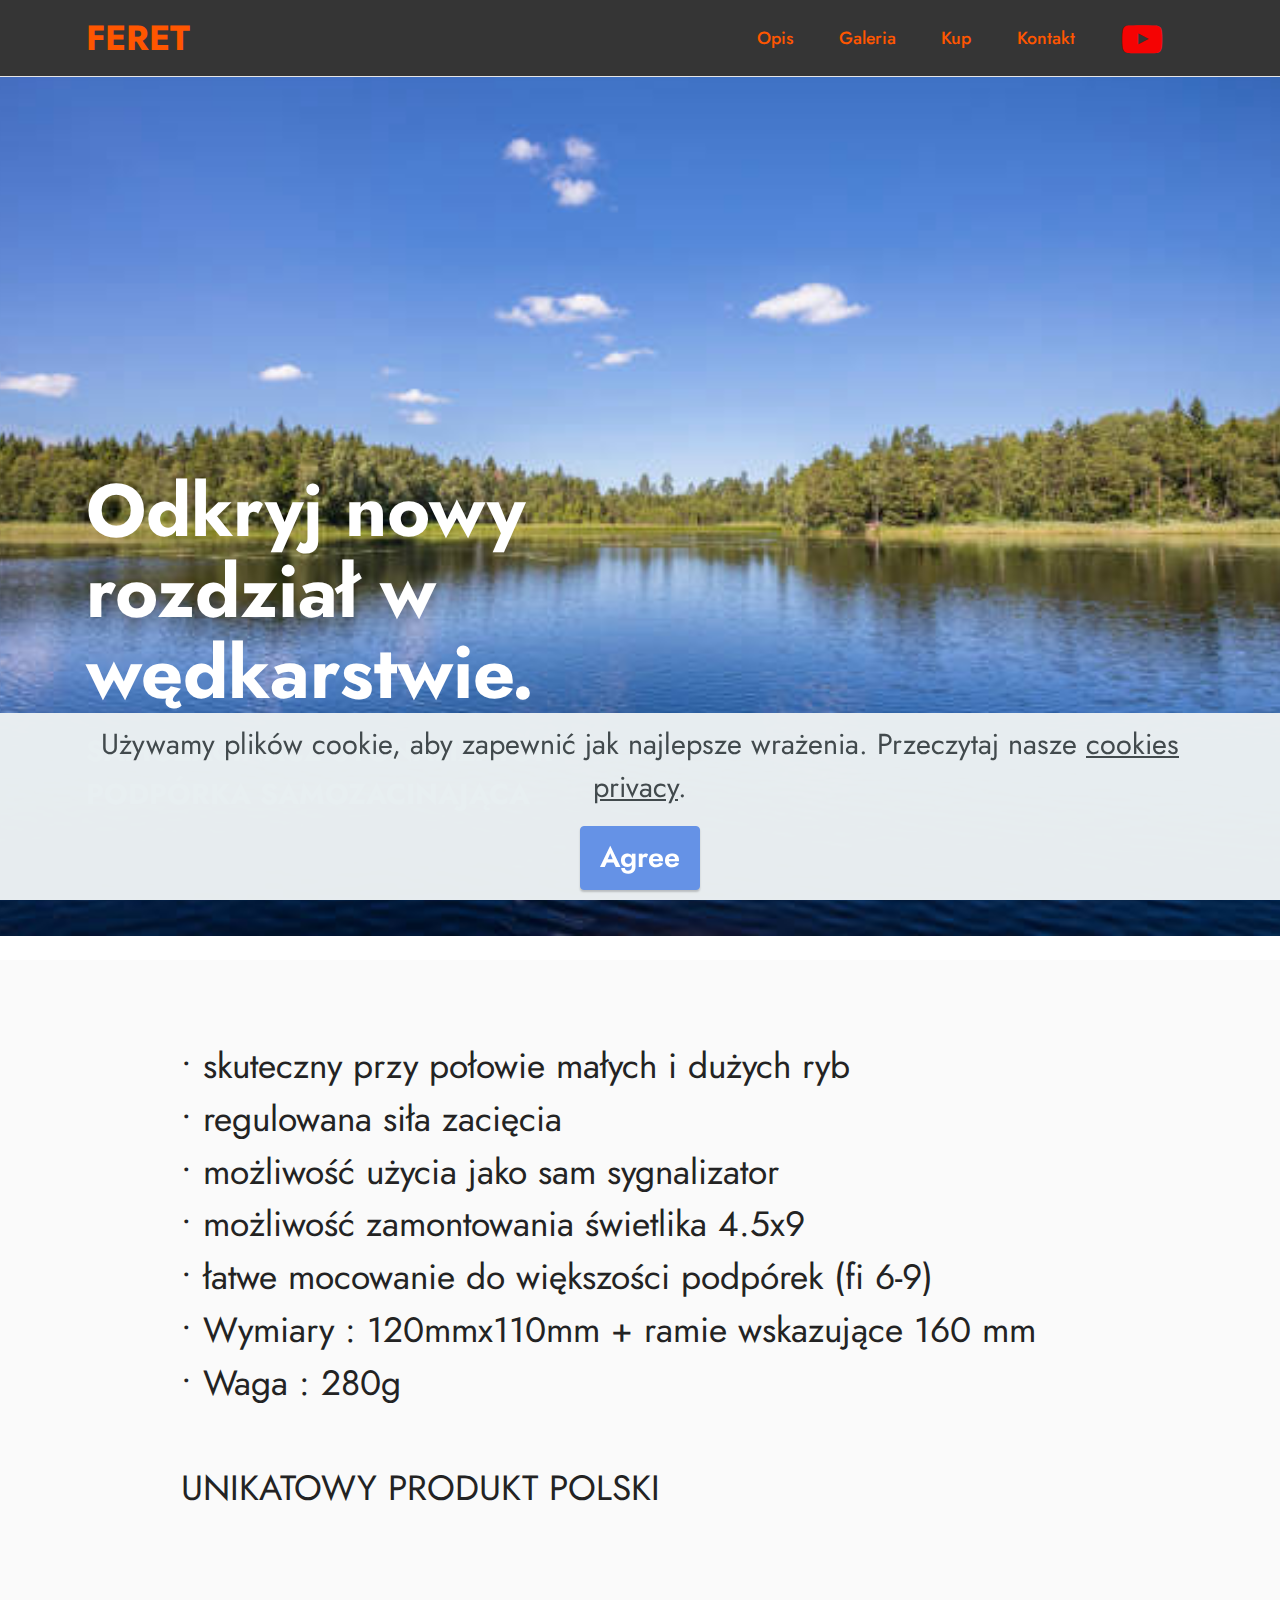
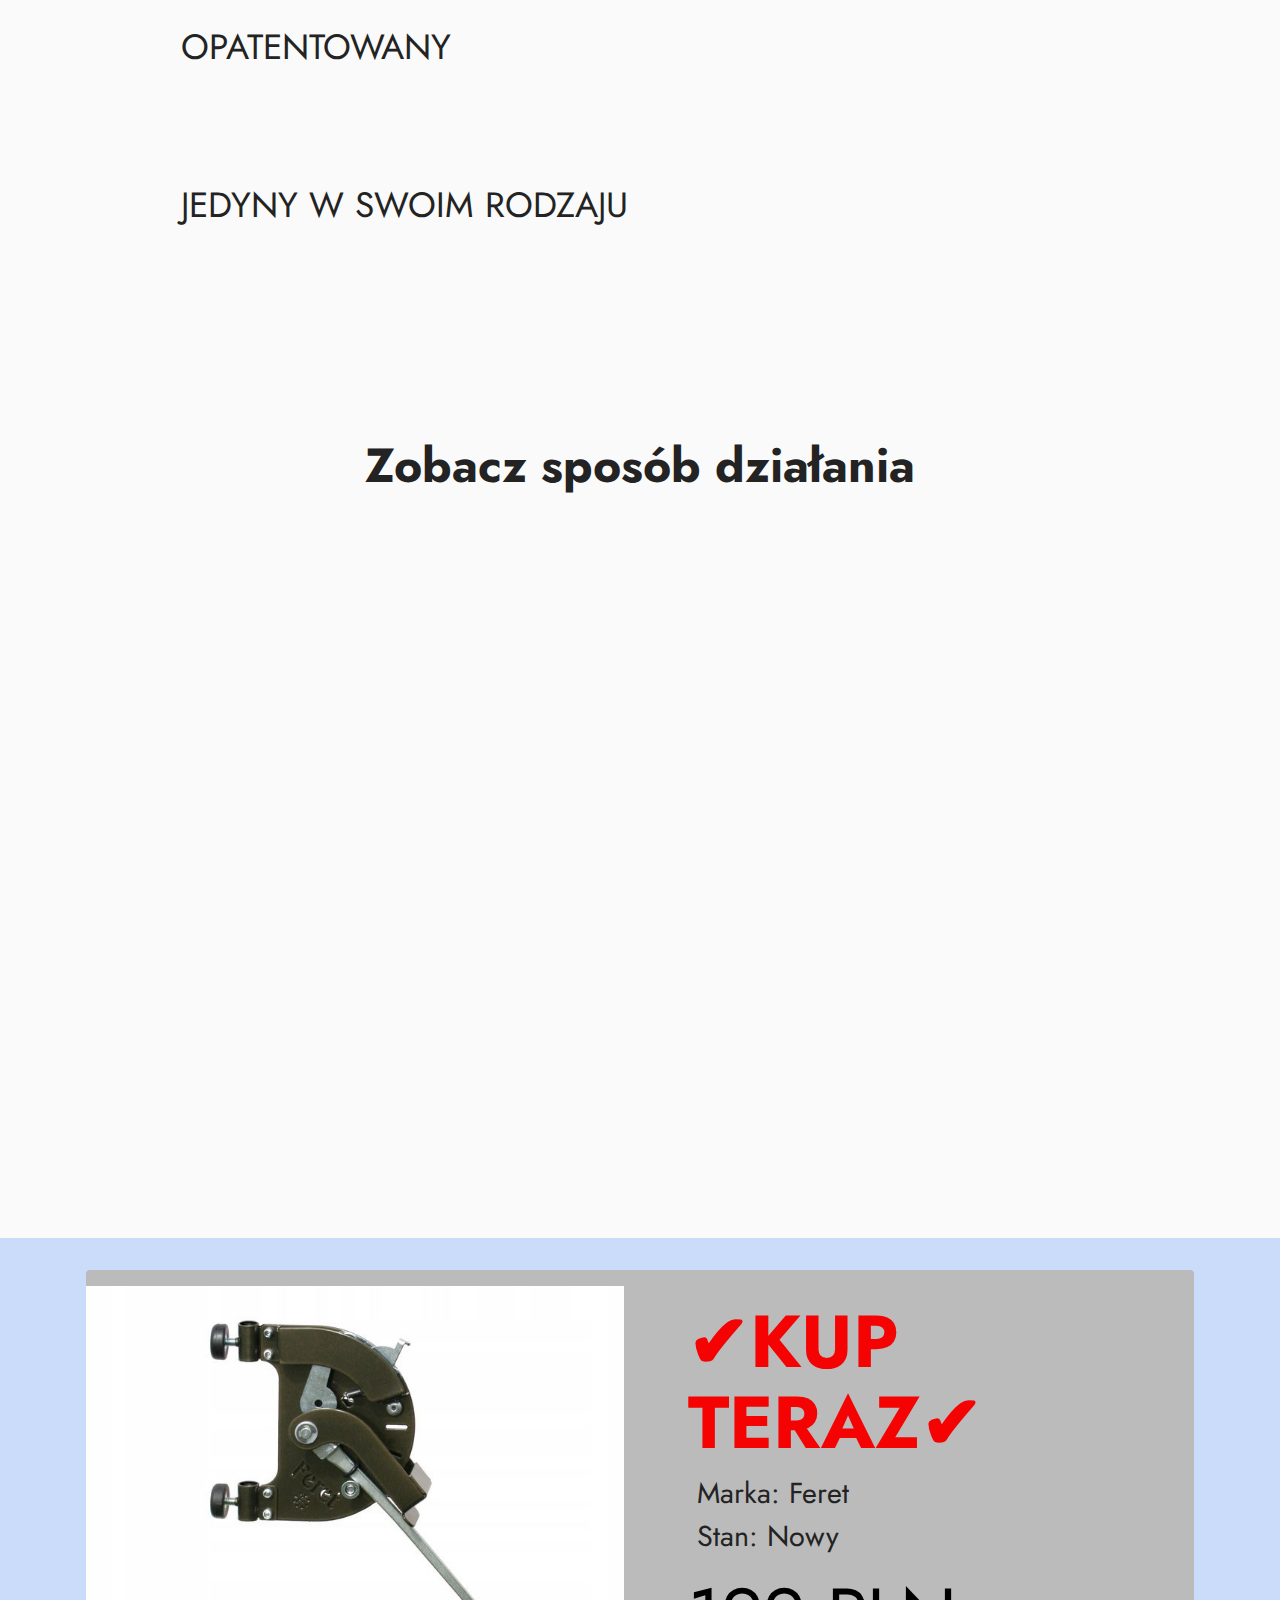
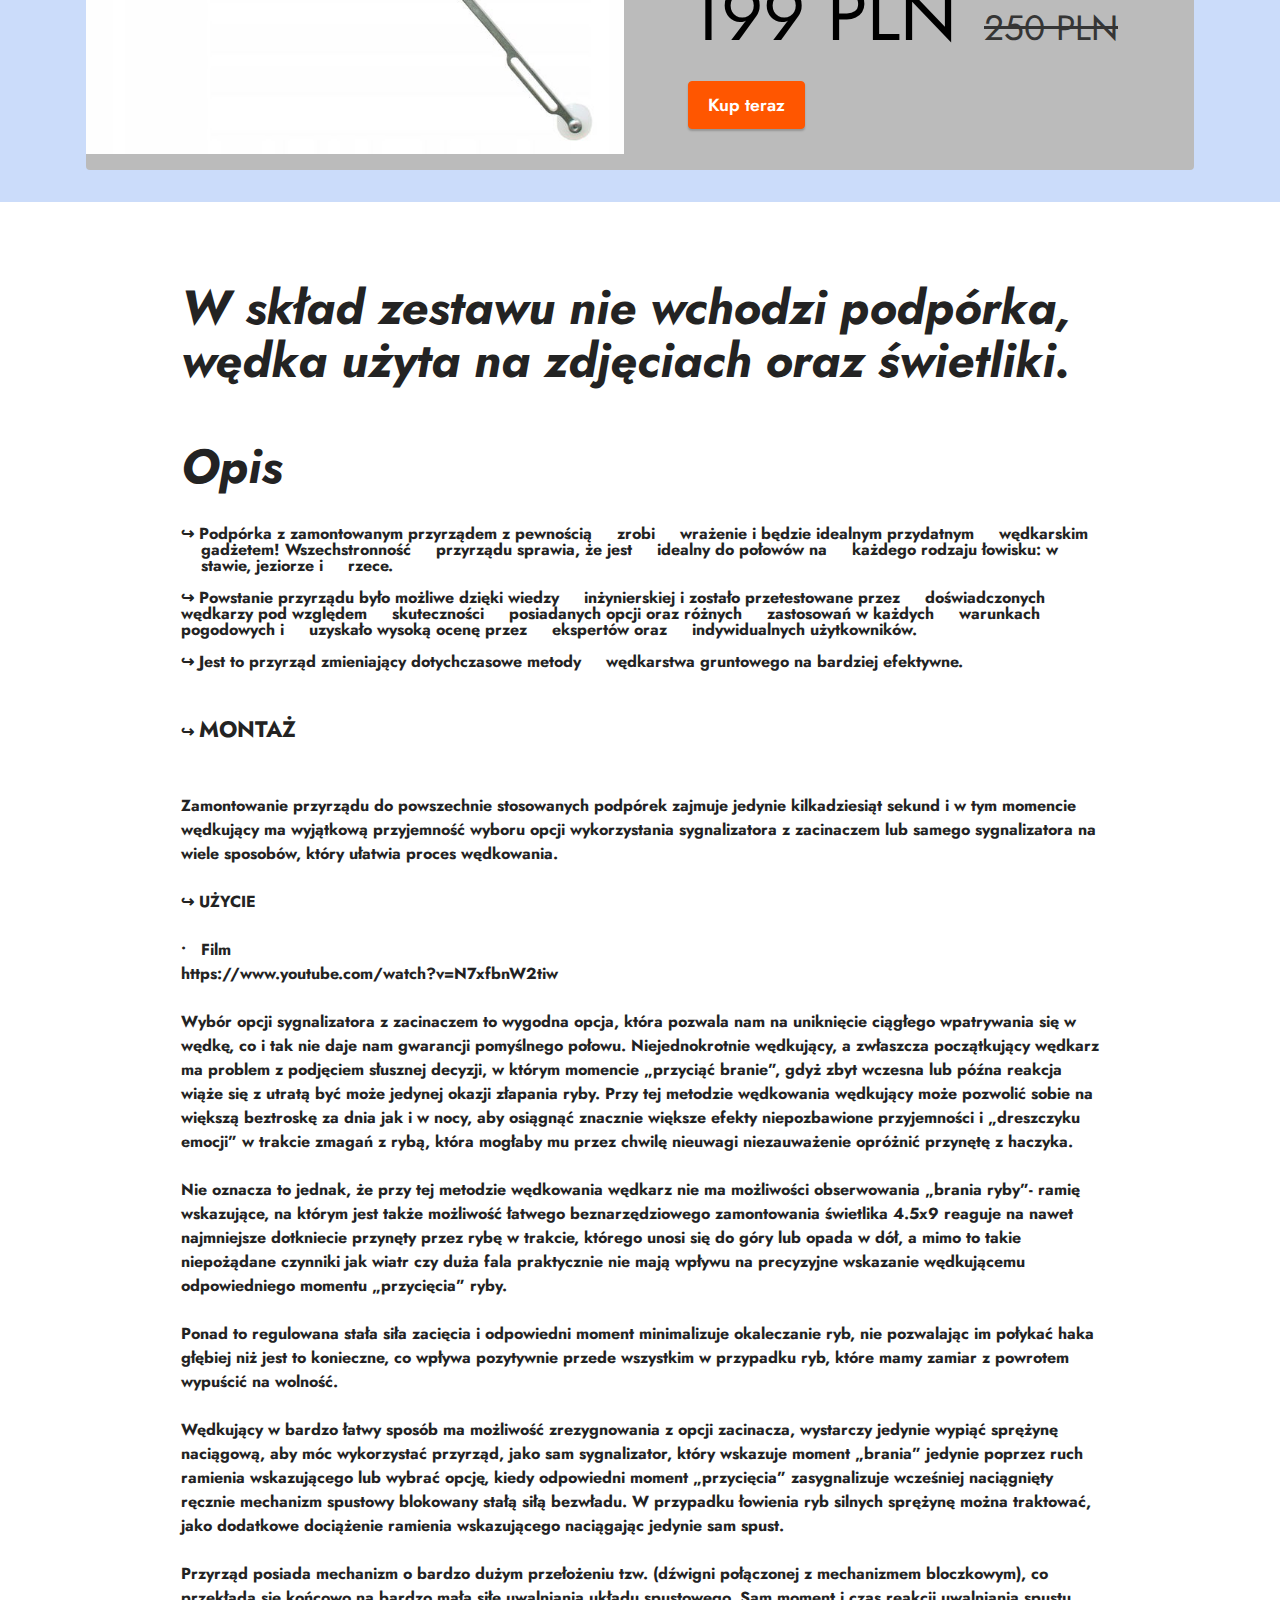
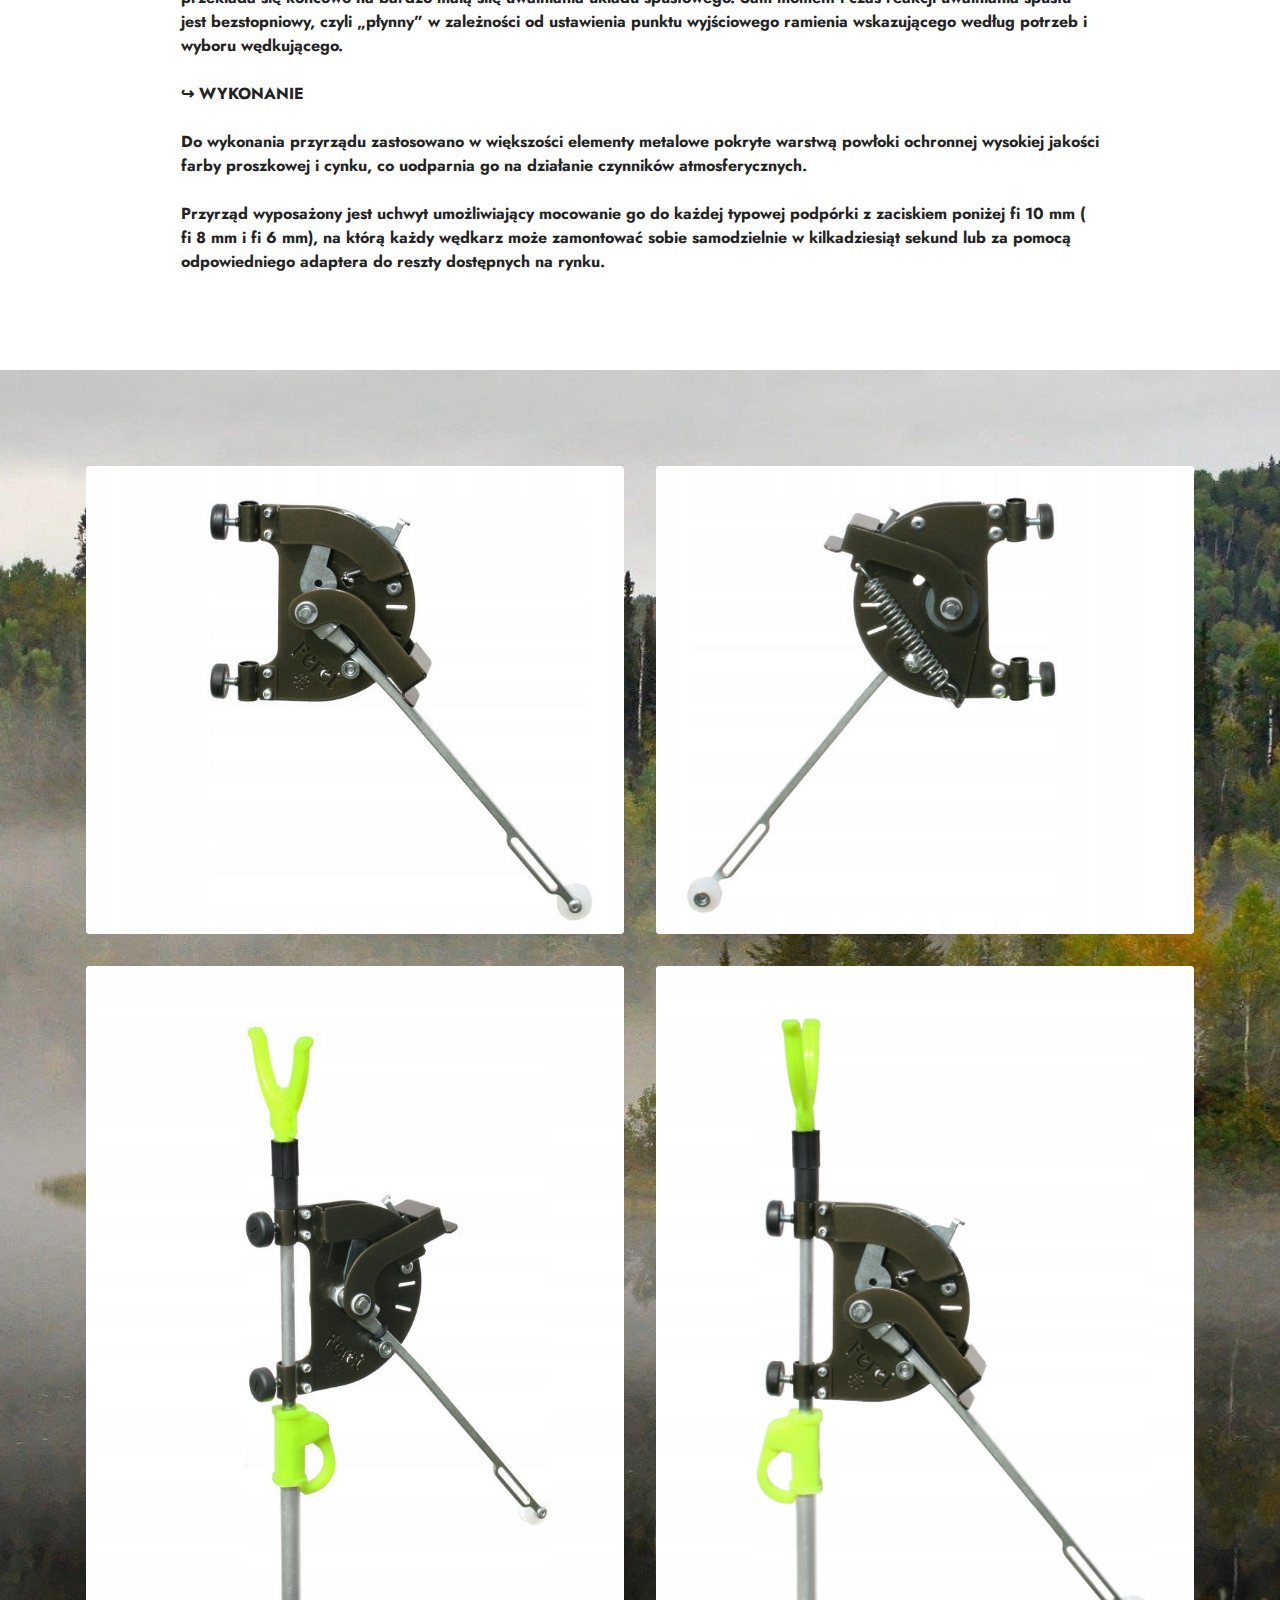
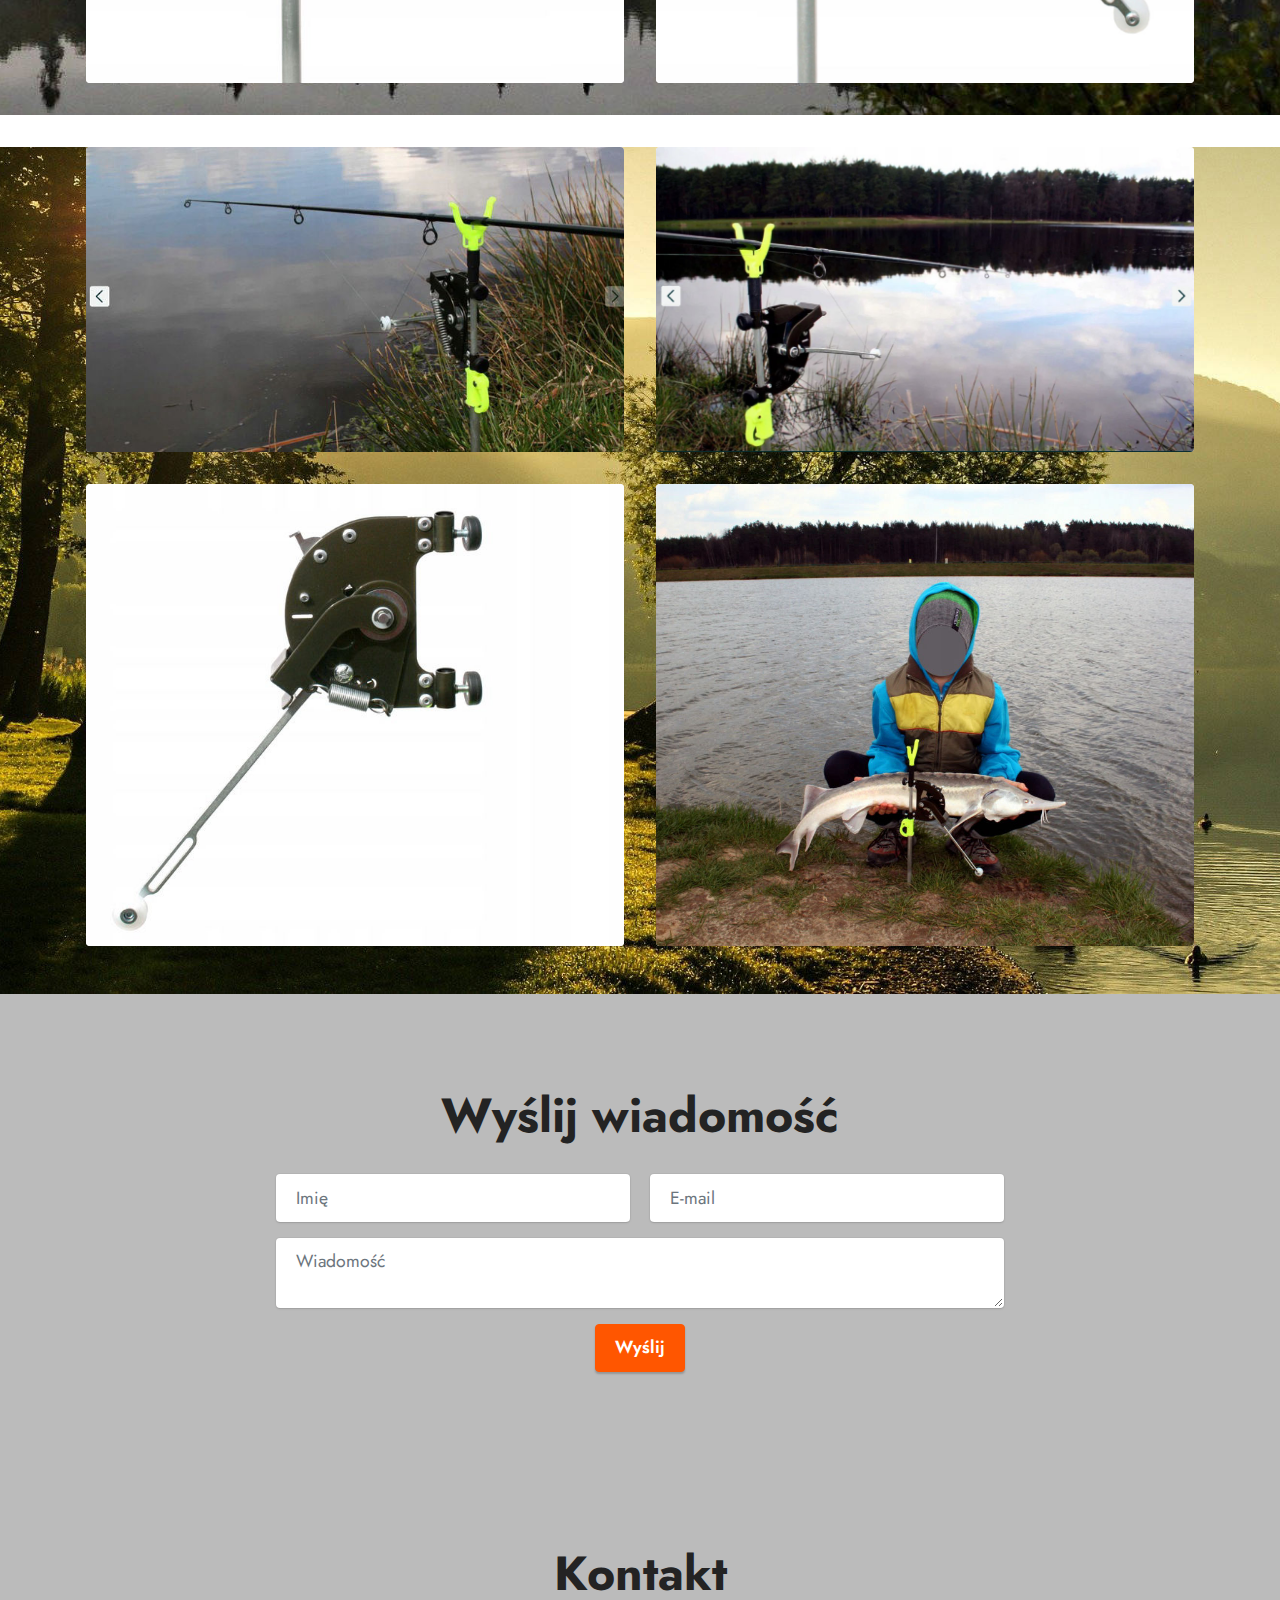
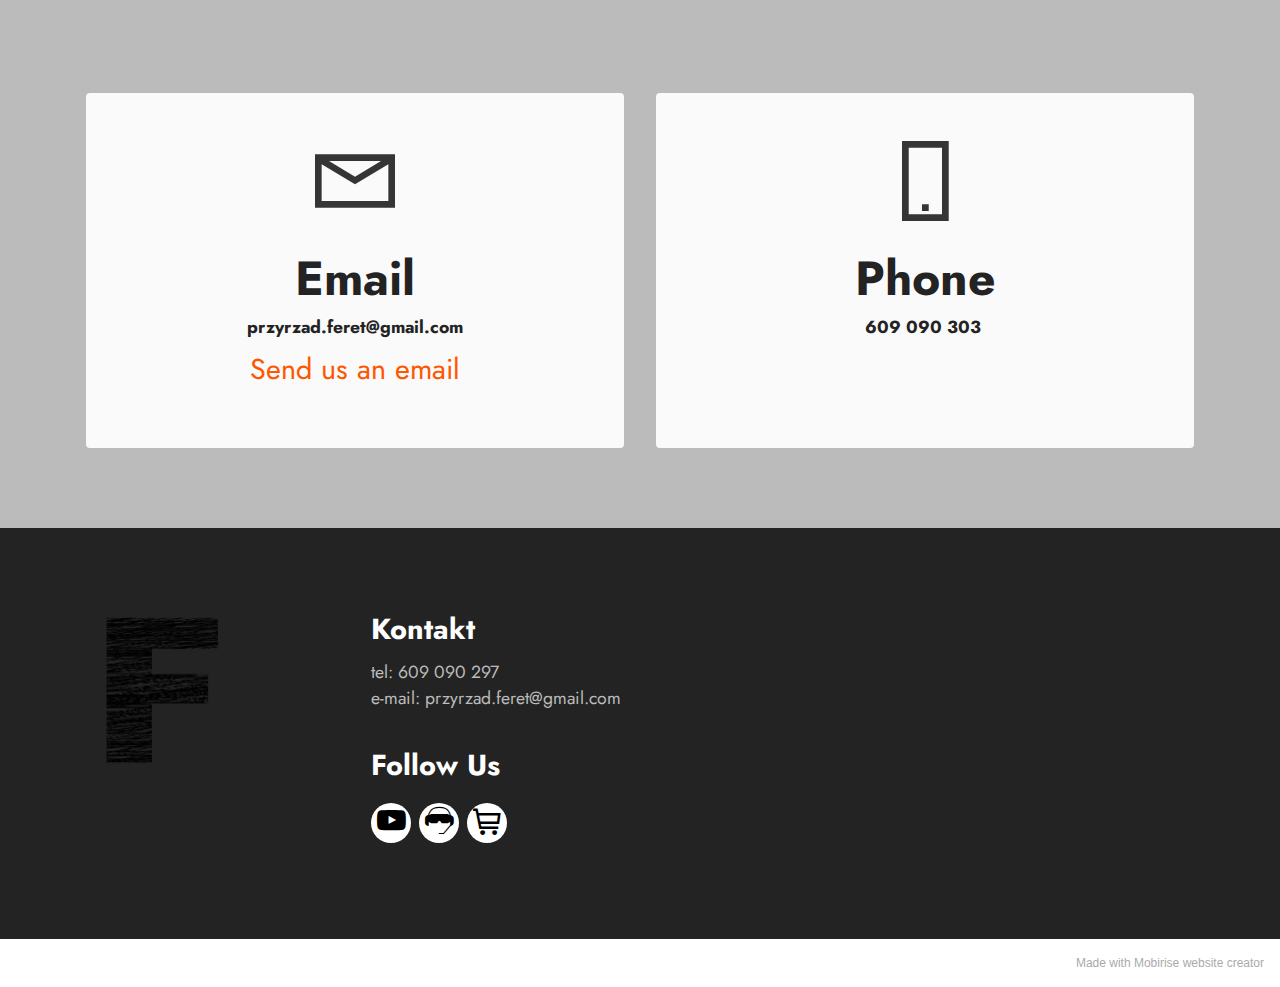
==== index.html @ 86a34351 "Add files via upload" ====
<!DOCTYPE html>
<html  >
<head>
  <!-- Site made with Mobirise Website Builder v5.5.8, https://mobirise.com -->
  <meta charset="UTF-8">
  <meta http-equiv="X-UA-Compatible" content="IE=edge">
  <meta name="generator" content="Mobirise v5.5.8, mobirise.com">
  <meta name="viewport" content="width=device-width, initial-scale=1, minimum-scale=1">
  <link rel="shortcut icon" href="assets/images/samozacinacz-sygnalizator-podporka-samozacinajaca-384x334.jpg" type="image/x-icon">
  <meta name="description" content="!!! NOWOŚĆ !!! - JEDYNY TAKI NA RYNKU">
  
  
  <title>Przyrząd_Feret</title>
  <link rel="stylesheet" href="assets/web/assets/mobirise-icons2/mobirise2.css">
  <link rel="stylesheet" href="assets/bootstrap/css/bootstrap.min.css">
  <link rel="stylesheet" href="assets/bootstrap/css/bootstrap-grid.min.css">
  <link rel="stylesheet" href="assets/bootstrap/css/bootstrap-reboot.min.css">
  <link rel="stylesheet" href="assets/parallax/jarallax.css">
  <link rel="stylesheet" href="assets/dropdown/css/style.css">
  <link rel="stylesheet" href="assets/socicon/css/styles.css">
  <link rel="stylesheet" href="assets/theme/css/style.css">
  <link rel="preload" href="https://fonts.googleapis.com/css?family=Jost:100,200,300,400,500,600,700,800,900,100i,200i,300i,400i,500i,600i,700i,800i,900i&display=swap" as="style" onload="this.onload=null;this.rel='stylesheet'">
  <noscript><link rel="stylesheet" href="https://fonts.googleapis.com/css?family=Jost:100,200,300,400,500,600,700,800,900,100i,200i,300i,400i,500i,600i,700i,800i,900i&display=swap"></noscript>
  <link rel="preload" as="style" href="assets/mobirise/css/mbr-additional.css"><link rel="stylesheet" href="assets/mobirise/css/mbr-additional.css" type="text/css">
  
  
  
  
</head>
<body>
  
  <section data-bs-version="5.1" class="menu cid-s48OLK6784" once="menu" id="menu1-h">
    
    <nav class="navbar navbar-dropdown navbar-fixed-top navbar-expand-lg">
        <div class="container">
            <div class="navbar-brand">
                
                <span class="navbar-caption-wrap"><a class="navbar-caption text-danger text-primary display-5" href="index.html">FERET</a></span>
            </div>
            <button class="navbar-toggler" type="button" data-toggle="collapse" data-bs-toggle="collapse" data-target="#navbarSupportedContent" data-bs-target="#navbarSupportedContent" aria-controls="navbarNavAltMarkup" aria-expanded="false" aria-label="Toggle navigation">
                <div class="hamburger">
                    <span></span>
                    <span></span>
                    <span></span>
                    <span></span>
                </div>
            </button>
            <div class="collapse navbar-collapse" id="navbarSupportedContent">
                <ul class="navbar-nav nav-dropdown nav-right" data-app-modern-menu="true"><li class="nav-item"><a class="nav-link link text-danger text-primary display-4" href="index.html#content5-n">Opis</a></li>
                    <li class="nav-item"><a class="nav-link link text-danger text-primary display-4" href="index.html#gallery1-t">Galeria</a></li><li class="nav-item"><a class="nav-link link text-danger text-primary display-4" href="index.html#features7-q">Kup</a></li><li class="nav-item"><a class="nav-link link text-danger text-primary display-4" href="index.html#contacts1-o">Kontakt</a></li></ul>
                <div class="icons-menu">
                    <a class="iconfont-wrapper" href="https://www.youtube.com/channel/UCzis2ThGJa0TdHHHf41-Lsg" target="_blank">
                        <span class="p-2 mbr-iconfont socicon-youtube socicon" style="font-size: 40px;"></span>
                    </a>
                    
                    
                    
                </div>
                
            </div>
        </div>
    </nav>

</section>

<section data-bs-version="5.1" class="header4 cid-sTXp0ko8a1 mbr-fullscreen mbr-parallax-background" id="header4-k">

    
    
    <div class="container">
        <div class="row">
            <div class="content-wrap">
                <h1 class="mbr-section-title mbr-fonts-style mbr-white mb-3 display-1"><strong>Odkryj nowy rozdział w wędkarstwie.</strong><strong><br></strong></h1>
                
                <p class="mbr-fonts-style mbr-text mbr-white mb-3 display-7"><strong>SAMOZACINACZ SYGNALIZATOR PODPÓRKA SAMOZACINAJĄCA</strong></p>

                
            </div>
        </div>
    </div>
</section>

<section data-bs-version="5.1" class="content5 cid-sTXpaKBuhD" id="content5-m">
    
    <div class="container">
        <div class="row justify-content-center">
            <div class="col-md-12 col-lg-10">
                
                <h4 class="mbr-section-subtitle mbr-fonts-style mb-4 display-5">• skuteczny przy połowie małych i dużych ryb
<div>• regulowana siła zacięcia
</div><div>• możliwość użycia jako sam sygnalizator</div><div>• możliwość zamontowania świetlika 4.5x9
</div><div>• łatwe mocowanie do większości podpórek (fi 6-9)
</div><div>• Wymiary : 120mmx110mm + ramie wskazujące 160 mm
</div><div>• Waga : 280g</div><br><div>UNIKATOWY PRODUKT POLSKI
</div><div><br></div><div><br></div><div>OPATENTOWANY</div><br><div>
</div><div><br></div><div>JEDYNY W SWOIM RODZAJU</div><div>
</div><div>
</div><div>
</div><div>
</div><div>
</div></h4>
                <p class="mbr-text mbr-fonts-style display-7"></p>
            </div>
        </div>
    </div>
</section>

<section data-bs-version="5.1" class="video2 cid-sTXp5NabXT" id="video2-l">
    
    
    <div class="container">
        <div class="mbr-section-head">
            <h4 class="mbr-section-title mbr-fonts-style mb-0 display-2"><strong>Zobacz sposób działania</strong></h4>
            <h5 class="mbr-section-subtitle mbr-fonts-style mb-0 mt-2 display-7">&nbsp;</h5>
        </div>
        <div class="row justify-content-center mt-4">
            <div class="col-12 col-md-10 video-block">
                <div class="video-wrapper"><iframe class="mbr-embedded-video" src="https://www.youtube.com/embed/N7xfbnW2tiw?rel=0&amp;amp;mute=1&amp;showinfo=0&amp;autoplay=1&amp;loop=1&amp;playlist=N7xfbnW2tiw" width="1280" height="720" frameborder="0" allowfullscreen></iframe></div>
                <p class="mbr-text pt-2 mbr-fonts-style display-4">&nbsp;</p>
            </div>
        </div>
    </div>
</section>

<section data-bs-version="5.1" class="features6 cid-sTXpNNle5n mbr-parallax-background" id="features7-q">
    <!---->
    

    <div class="mbr-overlay" style="opacity: 0.8; background-color: rgb(190, 211, 249);">
    </div>
    <div class="container">
        <div class="card-wrapper">
            <div class="row align-items-center">
                <div class="col-12 col-lg-6">
                    <div class="image-wrapper">
                        <img src="assets/images/samozacinacz-sygnalizator-podporka-samozacinajaca-720x626.jpg" alt="Przyrządferet">
                    </div>
                </div>
                <div class="col-12 col-lg">
                    <div class="text-box">
                        <h5 class="mbr-title mbr-fonts-style display-1"><strong>✔KUP TERAZ✔</strong></h5>
                        <p class="mbr-text mbr-fonts-style display-7">&nbsp;Marka: Feret<br>&nbsp;Stan: Nowy<br></p>
                        <div class="cost">
                            <span class="currentcost mbr-fonts-style pr-2 display-1">199 PLN&nbsp;</span>
                            <span class="oldcost mbr-fonts-style display-5">250 PLN</span>
                        </div>
                        <div class="mbr-section-btn pt-3"><a href="https://allegro.pl/oferta/samozacinacz-sygnalizator-podporka-samozacinajaca-10822473755" class="btn btn-danger display-4" target="_blank">Kup teraz</a></div>
                    </div>
                </div>
            </div>
        </div>
    </div>
</section>

<section data-bs-version="5.1" class="content5 cid-sTXpc4T32W" id="content5-n">
    
    <div class="container">
        <div class="row justify-content-center">
            <div class="col-md-12 col-lg-10">
                
                <h4 class="mbr-section-subtitle mbr-fonts-style mb-4 display-2"><strong><em>W skład zestawu nie wchodzi podpórka, wędka użyta na zdjęciach oraz świetliki.<br></em></strong><br><strong><em>Opis</em></strong></h4>
                <p class="mbr-text mbr-fonts-style display-5"></p><p><strong>↪ Podpórka z zamontowanym przyrządem z pewnością </strong>&nbsp;&nbsp;&nbsp;&nbsp;<strong>zrobi &nbsp;&nbsp;&nbsp;&nbsp;wrażenie i będzie idealnym przydatnym </strong>&nbsp;&nbsp;&nbsp;&nbsp;<strong>wędkarskim &nbsp;&nbsp;&nbsp;&nbsp;gadżetem! Wszechstronność </strong>&nbsp;&nbsp;&nbsp;&nbsp;<strong>przyrządu sprawia, że jest &nbsp;&nbsp;&nbsp;&nbsp;idealny do połowów na </strong>&nbsp;&nbsp;&nbsp;&nbsp;<strong>każdego rodzaju łowisku: w &nbsp;&nbsp;&nbsp;&nbsp;stawie, jeziorze i </strong>&nbsp;&nbsp;&nbsp;&nbsp;<strong>rzece.</strong></p><p><strong>↪ Powstanie przyrządu było możliwe dzięki wiedzy &nbsp;&nbsp;&nbsp;&nbsp;inżynierskiej i zostało przetestowane przez &nbsp;&nbsp;&nbsp;&nbsp;doświadczonych wędkarzy pod względem </strong>&nbsp;&nbsp;&nbsp;&nbsp;<strong>skuteczności &nbsp;&nbsp;&nbsp;&nbsp;posiadanych opcji oraz różnych </strong>&nbsp;&nbsp;&nbsp;&nbsp;<strong>zastosowań w każdych &nbsp;&nbsp;&nbsp;&nbsp;warunkach pogodowych i </strong>&nbsp;&nbsp;&nbsp;&nbsp;<strong>uzyskało wysoką ocenę przez &nbsp;&nbsp;&nbsp;&nbsp;ekspertów oraz </strong>&nbsp;&nbsp;&nbsp;&nbsp;<strong>indywidualnych użytkowników.</strong></p><p><strong>↪ Jest to przyrząd zmieniający dotychczasowe metody &nbsp;&nbsp;&nbsp;&nbsp;wędkarstwa gruntowego na bardziej efektywne.</strong></p><p><strong><br></strong></p><p><strong>↪&nbsp;<span style="font-size: 1.4rem;"><b>MONTAŻ</b></span></strong></p><p><strong><span style="font-size: 1.4rem;"><b><br></b></span></strong></p><strong>Zamontowanie przyrządu do powszechnie stosowanych podpórek zajmuje jedynie kilkadziesiąt sekund i w tym momencie wędkujący ma wyjątkową przyjemność wyboru opcji wykorzystania sygnalizatora z zacinaczem lub samego sygnalizatora na wiele sposobów, który ułatwia proces wędkowania.</strong><br><strong><br>↪ UŻYCIE</strong><br><strong>
</strong><br><strong>
•&nbsp; &nbsp;Film</strong><br><strong>https://www.youtube.com/watch?v=N7xfbnW2tiw
</strong><br>
<br><strong>Wybór opcji sygnalizatora z zacinaczem to wygodna opcja, która pozwala nam na uniknięcie ciągłego wpatrywania się w wędkę, co i tak nie daje nam gwarancji pomyślnego połowu. Niejednokrotnie wędkujący, a zwłaszcza początkujący wędkarz ma problem z podjęciem słusznej decyzji, w którym momencie „przyciąć branie”, gdyż zbyt wczesna lub późna reakcja wiąże się z utratą być może jedynej okazji złapania ryby. Przy tej metodzie wędkowania wędkujący może pozwolić sobie na większą beztroskę za dnia jak i w nocy, aby osiągnąć znacznie większe efekty niepozbawione przyjemności i „dreszczyku emocji” w trakcie zmagań z rybą, która mogłaby mu przez chwilę nieuwagi niezauważenie opróżnić przynętę z haczyka.
</strong><br>
<br><strong>Nie oznacza to jednak, że przy tej metodzie wędkowania wędkarz nie ma możliwości obserwowania „brania ryby”- ramię wskazujące, na którym jest także możliwość łatwego beznarzędziowego zamontowania świetlika 4.5x9 reaguje na nawet najmniejsze dotkniecie przynęty przez rybę w trakcie, którego unosi się do góry lub opada w dół, a mimo to takie niepożądane czynniki jak wiatr czy duża fala praktycznie nie mają wpływu na precyzyjne wskazanie wędkującemu odpowiedniego momentu „przycięcia” ryby.
</strong><br>
<br><strong>Ponad to regulowana stała siła zacięcia i odpowiedni moment minimalizuje okaleczanie ryb, nie pozwalając im połykać haka głębiej niż jest to konieczne, co wpływa pozytywnie przede wszystkim w przypadku ryb, które mamy zamiar z powrotem wypuścić na wolność.
</strong><br>
<br><strong>Wędkujący w bardzo łatwy sposób ma możliwość zrezygnowania z opcji zacinacza, wystarczy jedynie wypiąć sprężynę naciągową, aby móc wykorzystać przyrząd, jako sam sygnalizator, który wskazuje moment „brania” jedynie poprzez ruch ramienia wskazującego lub wybrać opcję, kiedy odpowiedni moment „przycięcia” zasygnalizuje wcześniej naciągnięty ręcznie mechanizm spustowy blokowany stałą siłą bezwładu. W przypadku łowienia ryb silnych sprężynę można traktować, jako dodatkowe dociążenie ramienia wskazującego naciągając jedynie sam spust.
</strong><br>
<br><strong>Przyrząd posiada mechanizm o bardzo dużym przełożeniu tzw. (dźwigni połączonej z mechanizmem bloczkowym), co przekłada się końcowo na bardzo małą siłę uwalniania układu spustowego. Sam moment i czas reakcji uwalniania spustu jest bezstopniowy, czyli „płynny” w zależności od ustawienia punktu wyjściowego ramienia wskazującego według potrzeb i wyboru wędkującego.
</strong><br>
<br><strong>↪ WYKONANIE
</strong><br>
<br><strong>Do wykonania przyrządu zastosowano w większości elementy metalowe pokryte warstwą powłoki ochronnej wysokiej jakości farby proszkowej i cynku, co uodparnia go na działanie czynników atmosferycznych.
</strong><br>
<br><strong>Przyrząd wyposażony jest uchwyt umożliwiający mocowanie go do każdej typowej podpórki z zaciskiem poniżej fi 10 mm ( fi 8 mm i fi 6 mm), na którą każdy wędkarz może zamontować sobie samodzielnie w kilkadziesiąt sekund lub za pomocą odpowiedniego adaptera do reszty dostępnych na rynku.</strong><p></p>
            </div>
        </div>
    </div>
</section>

<section data-bs-version="5.1" class="gallery1 cid-sU0YqRcbaI" id="gallery1-t">
    
    
    <div class="container">
        
        <div class="row mt-4">
            <div class="item features-image сol-12 col-md-6 col-lg-6 active">
                <div class="item-wrapper">
                    <div class="item-img">
                        <img src="assets/images/samozacinacz-sygnalizator-podporka-samozacinajaca-720x626.jpg" alt="">
                    </div>
                    
                    
                </div>
            </div>
            <div class="item features-image сol-12 col-md-6 col-lg-6">
                <div class="item-wrapper">
                    <div class="item-img">
                        <img src="assets/images/samozacinacz-sygnalizator-podporka-samozacinajaca-marka-feret-1-720x618.jpg" alt="" data-slide-to="1" data-bs-slide-to="1">
                    </div>
                    
                    
                </div>
            </div><div class="item features-image сol-12 col-md-6 col-lg-6">
                <div class="item-wrapper">
                    <div class="item-img">
                        <img src="assets/images/samozacinacz-sygnalizator-podporka-samozacinajaca-kod-producenta-samozacinacz-1-768x1024.jpg" data-slide-to="2" data-bs-slide-to="2" alt="">
                    </div>
                    
                    
                </div>
            </div>
            
            <div class="item features-image сol-12 col-md-6 col-lg-6">
                <div class="item-wrapper">
                    <div class="item-img">
                        <img src="assets/images/samozacinacz-sygnalizator-podporka-samozacinajaca-rodzaj-inny-1108x1477.jpg" alt="" title="">
                    </div>
                    
                    
                </div>
            </div>
        </div>
    </div>
</section>

<section data-bs-version="5.1" class="gallery1 cid-sU138ePzy0" id="gallery1-v">
    
    <div class="mbr-overlay"></div>
    <div class="container">
        <div class="mbr-section-head">
            <h4 class="mbr-section-title mbr-fonts-style align-center mb-0 display-2"></h4>
            
        </div>
        <div class="row mt-4">
            
            <div class="item features-image сol-12 col-md-6 col-lg-6 active">
                <div class="item-wrapper">
                    <div class="item-img">
                        <img src="assets/images/8f3845654c7f8eeedff00edfcf0e-1-720x405.jpg" alt="" data-slide-to="0" data-bs-slide-to="0">
                    </div>
                    
                    
                </div>
            </div>
            <div class="item features-image сol-12 col-md-6 col-lg-6">
                <div class="item-wrapper">
                    <div class="item-img">
                        <img src="assets/images/827f52f843e38606f57d908ef9ab-1108x627.jpg" alt="" data-slide-to="1" data-bs-slide-to="1">
                    </div>
                    
                    
                </div>
            </div><div class="item features-image сol-12 col-md-6 col-lg-6">
                <div class="item-wrapper">
                    <div class="item-img">
                        <img src="assets/images/samozacinacz-sygnalizator-podporka-samozacinajaca-model-samozacinacz-720x618.jpg" alt="" data-slide-to="2" data-bs-slide-to="2">
                    </div>
                    
                    
                </div>
            </div>
            <div class="item features-image сol-12 col-md-6 col-lg-6">
                <div class="item-wrapper">
                    <div class="item-img">
                        <img src="assets/images/852df25f4966b84ce9e6d00a50d2-1108x739.jpg" alt="" title="">
                    </div>
                    
                    
                </div>
            </div>
        </div>
    </div>
</section>

<section data-bs-version="5.1" class="form5 cid-sTXpFpua7e" id="form5-p">
    
    
    <div class="container">
        <div class="mbr-section-head">
            <h3 class="mbr-section-title mbr-fonts-style align-center mb-0 display-2"><strong>Wyślij wiadomość</strong></h3>
            
        </div>
        <div class="row justify-content-center mt-4">
            <div class="col-lg-8 mx-auto mbr-form" data-form-type="formoid">
                <form action="https://mobirise.eu/" method="POST" class="mbr-form form-with-styler" data-form-title="Form Name"><input type="hidden" name="email" data-form-email="true" value="EGZI5KqaJ4AAcdtqzMa8byEH1aRu2ABpaFrzlxOfrr1v6KSvcpjPXNYQdEO1eTQBDvzcWEODKUPYYT3kMrYDqhwFJCwhPoe7hLHbRvnc3NLIoOnfMR8gKqem0h/YaOU+">
                    <div class="row">
                        <div hidden="hidden" data-form-alert="" class="alert alert-success col-12">Dziękujemy za kontakt.</div>
                        <div hidden="hidden" data-form-alert-danger="" class="alert alert-danger col-12">
                            Oops...! some problem!
                        </div>
                    </div>
                    <div class="dragArea row">
                        <div class="col-md col-sm-12 form-group mb-3" data-for="name">
                            <input type="text" name="name" placeholder="Imię" data-form-field="name" class="form-control" value="" id="name-form5-p">
                        </div>
                        <div class="col-md col-sm-12 form-group mb-3" data-for="email">
                            <input type="email" name="email" placeholder="E-mail" data-form-field="email" class="form-control" value="" id="email-form5-p">
                        </div>
                        
                        <div class="col-12 form-group mb-3" data-for="textarea">
                            <textarea name="textarea" placeholder="Wiadomość" data-form-field="textarea" class="form-control" id="textarea-form5-p"></textarea>
                        </div>
                        <div class="col-lg-12 col-md-12 col-sm-12 align-center mbr-section-btn"><button type="submit" class="btn btn-danger display-4">Wyślij</button></div>
                    </div>
                </form>
            </div>
        </div>
    </div>
</section>

<section data-bs-version="5.1" class="contacts1 cid-sTXpzA6m8Q" id="contacts1-o">

    

    
    <div class="container">
        <div class="mbr-section-head">
            <h3 class="mbr-section-title mbr-fonts-style align-center mb-0 display-2"><strong>Kontakt</strong></h3>
            <h4 class="mbr-section-subtitle mbr-fonts-style align-center mb-0 mt-2 display-5">&nbsp;</h4>
        </div>
        <div class="row justify-content-center mt-4">
            <div class="card col-12 col-lg-6">
                <div class="card-wrapper">
                    <div class="card-box align-center">
                        <div class="image-wrapper">
                            <span class="mbr-iconfont mobi-mbri-letter mobi-mbri" style="color: rgb(53, 53, 53); fill: rgb(53, 53, 53);"></span>
                        </div>
                        <h4 class="card-title mbr-fonts-style mb-2 display-2">
                            <strong>Email</strong>
                        </h4>
                        <p class="mbr-text mbr-fonts-style mb-2 display-4"><strong>przyrzad.feret@gmail.com</strong></p>
                        <h5 class="link mbr-fonts-style display-7"><a href="index.html#form5-p" class="text-danger text-primary">Send us an
                                email</a>
                        </h5>
                    </div>
                </div>
            </div>
            <div class="card col-12 col-lg-6">
                <div class="card-wrapper">
                    <div class="card-box align-center">
                        <div class="image-wrapper">
                            <span class="mbr-iconfont mobi-mbri-mobile-2 mobi-mbri" style="color: rgb(53, 53, 53); fill: rgb(53, 53, 53);"></span>
                        </div>
                        <h4 class="card-title mbr-fonts-style align-center mb-2 display-2">
                            <strong>Phone</strong>
                        </h4>
                        <p class="mbr-text mbr-fonts-style mb-2 display-4"><strong>609 090 303&nbsp;</strong></p>
                        <h5 class="link mbr-black mbr-fonts-style display-7"><strong>&nbsp;</strong></h5>
                    </div>
                </div>
            </div>
        </div>
    </div>
</section>

<section data-bs-version="5.1" class="footer4 cid-sU2xf1gBok" once="footers" id="footer4-13">

    
    
    <div class="container">
        <div class="row mbr-white">
            <div class="col-6 col-lg-3">
                <div class="media-wrap col-md-8 col-12">
                    <a href="index.html#header4-k">
                        <img src="assets/images/mbr-337x337.png" alt="Mobirise">
                    </a>
                </div>
            </div>
            <div class="col-12 col-md-6 col-lg-3">
                <h5 class="mbr-section-subtitle mbr-fonts-style mb-2 display-7"><strong>Kontakt</strong></h5>
                <p class="mbr-text mbr-fonts-style mb-4 display-4">tel: 609 090 297<br>e-mail: przyrzad.feret@gmail.com</p>
                <h5 class="mbr-section-subtitle mbr-fonts-style mb-3 display-7">
                    <strong>Follow Us</strong>
                </h5>
                <div class="social-row display-7">
                    <div class="soc-item">
                        <a href="https://www.youtube.com/channel/UCzis2ThGJa0TdHHHf41-Lsg" target="_blank">
                            <span class="mbr-iconfont socicon-youtube socicon"></span>
                        </a>
                    </div>
                    <div class="soc-item">
                        <a href="index.html#contacts1-o" target="_blank">
                            <span class="mbr-iconfont socicon-ventrilo socicon"></span>
                        </a>
                    </div>
                    <div class="soc-item">
                        <a href="index.html#features7-q" target="_blank">
                            <span class="mbr-iconfont mobi-mbri-shopping-cart mobi-mbri"></span>
                        </a>
                    </div>
                    
                </div>
            </div>
            <div class="col-12 col-md-6 col-lg-3">
                <h5 class="mbr-section-subtitle mbr-fonts-style mb-2 display-7"></h5>
                <ul class="list mbr-fonts-style display-4">
                    <li class="mbr-text item-wrap"><br></li>
                </ul>
            </div>
            <div class="col-12 col-md-6 col-lg-3">
                <h5 class="mbr-section-subtitle mbr-fonts-style mb-2 display-7"></h5>
                <ul class="list mbr-fonts-style display-4">
                    <li class="mbr-text item-wrap"><br></li>
                </ul>
            </div>
            
        </div>
    </div>
</section><section style="background-color: #fff; font-family: -apple-system, BlinkMacSystemFont, 'Segoe UI', 'Roboto', 'Helvetica Neue', Arial, sans-serif; color:#aaa; font-size:12px; padding: 0; align-items: center; display: flex;"><a href="https://mobirise.site/y" style="flex: 1 1; height: 3rem; padding-left: 1rem;"></a><p style="flex: 0 0 auto; margin:0; padding-right:1rem;"><a href="https://mobirise.site/i" style="color:#aaa;">Made with Mobirise</a> website creator</p></section><script src="assets/bootstrap/js/bootstrap.bundle.min.js"></script>  <script src="assets/parallax/jarallax.js"></script>  <script src="assets/web/assets/cookies-alert-plugin/cookies-alert-core.js"></script>  <script src="assets/web/assets/cookies-alert-plugin/cookies-alert-script.js"></script>  <script src="assets/smoothscroll/smooth-scroll.js"></script>  <script src="assets/ytplayer/index.js"></script>  <script src="assets/dropdown/js/navbar-dropdown.js"></script>  <script src="assets/playervimeo/vimeo_player.js"></script>  <script src="assets/theme/js/script.js"></script>  <script src="assets/formoid/formoid.min.js"></script>  
  
  
<input name="cookieData" type="hidden" data-cookie-customDialogSelector='null' data-cookie-colorText='#424a4d' data-cookie-colorBg='rgba(234, 239, 241, 0.99)' data-cookie-textButton='Agree' data-cookie-colorButton='' data-cookie-colorLink='#424a4d' data-cookie-underlineLink='true' data-cookie-text="Używamy plików cookie, aby zapewnić jak najlepsze wrażenia. Przeczytaj nasze <a href='privacy.html'>cookies privacy</a>.">
  </body>
</html>
---- assets/web/assets/mobirise-icons2/mobirise2.css ----
@font-face {
  font-family: 'Moririse2';
  font-display: swap;
  src:  url('mobirise2.eot?f2bix4');
  src:  url('mobirise2.eot?f2bix4#iefix') format('embedded-opentype'),
    url('mobirise2.ttf?f2bix4') format('truetype'),
    url('mobirise2.woff?f2bix4') format('woff'),
    url('mobirise2.svg?f2bix4#mobirise2') format('svg');
  font-weight: normal;
  font-style: normal;
}

[class^="mobi-"], [class*=" mobi-"] {
  /* use !important to prevent issues with browser extensions that change fonts */
  font-family: 'Moririse2' !important;
  speak: none;
  font-style: normal;
  font-weight: normal;
  font-variant: normal;
  text-transform: none;
  line-height: 1;

  /* Better Font Rendering =========== */
  -webkit-font-smoothing: antialiased;
  -moz-osx-font-smoothing: grayscale;
}

.mobi-mbri-add-submenu:before {
  content: "\e900";
}
.mobi-mbri-alert:before {
  content: "\e901";
}
.mobi-mbri-align-center:before {
  content: "\e902";
}
.mobi-mbri-align-justify:before {
  content: "\e903";
}
.mobi-mbri-align-left:before {
  content: "\e904";
}
.mobi-mbri-align-right:before {
  content: "\e905";
}
.mobi-mbri-android:before {
  content: "\e906";
}
.mobi-mbri-apple:before {
  content: "\e907";
}
.mobi-mbri-arrow-down:before {
  content: "\e908";
}
.mobi-mbri-arrow-next:before {
  content: "\e909";
}
.mobi-mbri-arrow-prev:before {
  content: "\e90a";
}
.mobi-mbri-arrow-up:before {
  content: "\e90b";
}
.mobi-mbri-bold:before {
  content: "\e90c";
}
.mobi-mbri-bookmark:before {
  content: "\e90d";
}
.mobi-mbri-bootstrap:before {
  content: "\e90e";
}
.mobi-mbri-briefcase:before {
  content: "\e90f";
}
.mobi-mbri-browse:before {
  content: "\e910";
}
.mobi-mbri-bulleted-list:before {
  content: "\e911";
}
.mobi-mbri-calendar:before {
  content: "\e912";
}
.mobi-mbri-camera:before {
  content: "\e913";
}
.mobi-mbri-cart-add:before {
  content: "\e914";
}
.mobi-mbri-cart-full:before {
  content: "\e915";
}
.mobi-mbri-cash:before {
  content: "\e916";
}
.mobi-mbri-change-style:before {
  content: "\e917";
}
.mobi-mbri-chat:before {
  content: "\e918";
}
.mobi-mbri-clock:before {
  content: "\e919";
}
.mobi-mbri-close:before {
  content: "\e91a";
}
.mobi-mbri-cloud:before {
  content: "\e91b";
}
.mobi-mbri-code:before {
  content: "\e91c";
}
.mobi-mbri-contact-form:before {
  content: "\e91d";
}
.mobi-mbri-credit-card:before {
  content: "\e91e";
}
.mobi-mbri-cursor-click:before {
  content: "\e91f";
}
.mobi-mbri-cust-feedback:before {
  content: "\e920";
}
.mobi-mbri-database:before {
  content: "\e921";
}
.mobi-mbri-delivery:before {
  content: "\e922";
}
.mobi-mbri-desktop:before {
  content: "\e923";
}
.mobi-mbri-devices:before {
  content: "\e924";
}
.mobi-mbri-down:before {
  content: "\e925";
}
.mobi-mbri-download-2:before {
  content: "\e926";
}
.mobi-mbri-download:before {
  content: "\e927";
}
.mobi-mbri-drag-n-drop-2:before {
  content: "\e928";
}
.mobi-mbri-drag-n-drop:before {
  content: "\e929";
}
.mobi-mbri-edit-2:before {
  content: "\e92a";
}
.mobi-mbri-edit:before {
  content: "\e92b";
}
.mobi-mbri-error:before {
  content: "\e92c";
}
.mobi-mbri-extension:before {
  content: "\e92d";
}
.mobi-mbri-features:before {
  content: "\e92e";
}
.mobi-mbri-file:before {
  content: "\e92f";
}
.mobi-mbri-flag:before {
  content: "\e930";
}
.mobi-mbri-folder:before {
  content: "\e931";
}
.mobi-mbri-gift:before {
  content: "\e932";
}
.mobi-mbri-github:before {
  content: "\e933";
}
.mobi-mbri-globe-2:before {
  content: "\e934";
}
.mobi-mbri-globe:before {
  content: "\e935";
}
.mobi-mbri-growing-chart:before {
  content: "\e936";
}
.mobi-mbri-hearth:before {
  content: "\e937";
}
.mobi-mbri-help:before {
  content: "\e938";
}
.mobi-mbri-home:before {
  content: "\e939";
}
.mobi-mbri-hot-cup:before {
  content: "\e93a";
}
.mobi-mbri-idea:before {
  content: "\e93b";
}
.mobi-mbri-image-gallery:before {
  content: "\e93c";
}
.mobi-mbri-image-slider:before {
  content: "\e93d";
}
.mobi-mbri-info:before {
  content: "\e93e";
}
.mobi-mbri-italic:before {
  content: "\e93f";
}
.mobi-mbri-key:before {
  content: "\e940";
}
.mobi-mbri-laptop:before {
  content: "\e941";
}
.mobi-mbri-layers:before {
  content: "\e942";
}
.mobi-mbri-left-right:before {
  content: "\e943";
}
.mobi-mbri-left:before {
  content: "\e944";
}
.mobi-mbri-letter:before {
  content: "\e945";
}
.mobi-mbri-like:before {
  content: "\e946";
}
.mobi-mbri-link:before {
  content: "\e947";
}
.mobi-mbri-lock:before {
  content: "\e948";
}
.mobi-mbri-login:before {
  content: "\e949";
}
.mobi-mbri-logout:before {
  content: "\e94a";
}
.mobi-mbri-magic-stick:before {
  content: "\e94b";
}
.mobi-mbri-map-pin:before {
  content: "\e94c";
}
.mobi-mbri-menu:before {
  content: "\e94d";
}
.mobi-mbri-mobile-2:before {
  content: "\e94e";
}
.mobi-mbri-mobile-horizontal:before {
  content: "\e94f";
}
.mobi-mbri-mobile:before {
  content: "\e950";
}
.mobi-mbri-mobirise:before {
  content: "\e951";
}
.mobi-mbri-more-horizontal:before {
  content: "\e952";
}
.mobi-mbri-more-vertical:before {
  content: "\e953";
}
.mobi-mbri-music:before {
  content: "\e954";
}
.mobi-mbri-new-file:before {
  content: "\e955";
}
.mobi-mbri-numbered-list:before {
  content: "\e956";
}
.mobi-mbri-opened-folder:before {
  content: "\e957";
}
.mobi-mbri-pages:before {
  content: "\e958";
}
.mobi-mbri-paper-plane:before {
  content: "\e959";
}
.mobi-mbri-paperclip:before {
  content: "\e95a";
}
.mobi-mbri-phone:before {
  content: "\e95b";
}
.mobi-mbri-photo:before {
  content: "\e95c";
}
.mobi-mbri-photos:before {
  content: "\e95d";
}
.mobi-mbri-pin:before {
  content: "\e95e";
}
.mobi-mbri-play:before {
  content: "\e95f";
}
.mobi-mbri-plus:before {
  content: "\e960";
}
.mobi-mbri-preview:before {
  content: "\e961";
}
.mobi-mbri-print:before {
  content: "\e962";
}
.mobi-mbri-protect:before {
  content: "\e963";
}
.mobi-mbri-question:before {
  content: "\e964";
}
.mobi-mbri-quote-left:before {
  content: "\e965";
}
.mobi-mbri-quote-right:before {
  content: "\e966";
}
.mobi-mbri-redo:before {
  content: "\e967";
}
.mobi-mbri-refresh:before {
  content: "\e968";
}
.mobi-mbri-responsive-2:before {
  content: "\e969";
}
.mobi-mbri-responsive:before {
  content: "\e96a";
}
.mobi-mbri-right:before {
  content: "\e96b";
}
.mobi-mbri-rocket:before {
  content: "\e96c";
}
.mobi-mbri-sad-face:before {
  content: "\e96d";
}
.mobi-mbri-sale:before {
  content: "\e96e";
}
.mobi-mbri-save:before {
  content: "\e96f";
}
.mobi-mbri-search:before {
  content: "\e970";
}
.mobi-mbri-setting-2:before {
  content: "\e971";
}
.mobi-mbri-setting-3:before {
  content: "\e972";
}
.mobi-mbri-setting:before {
  content: "\e973";
}
.mobi-mbri-share:before {
  content: "\e974";
}
.mobi-mbri-shopping-bag:before {
  content: "\e975";
}
.mobi-mbri-shopping-basket:before {
  content: "\e976";
}
.mobi-mbri-shopping-cart:before {
  content: "\e977";
}
.mobi-mbri-sites:before {
  content: "\e978";
}
.mobi-mbri-smile-face:before {
  content: "\e979";
}
.mobi-mbri-speed:before {
  content: "\e97a";
}
.mobi-mbri-star:before {
  content: "\e97b";
}
.mobi-mbri-success:before {
  content: "\e97c";
}
.mobi-mbri-sun:before {
  content: "\e97d";
}
.mobi-mbri-sun2:before {
  content: "\e97e";
}
.mobi-mbri-tablet-vertical:before {
  content: "\e97f";
}
.mobi-mbri-tablet:before {
  content: "\e980";
}
.mobi-mbri-target:before {
  content: "\e981";
}
.mobi-mbri-timer:before {
  content: "\e982";
}
.mobi-mbri-to-ftp:before {
  content: "\e983";
}
.mobi-mbri-to-local-drive:before {
  content: "\e984";
}
.mobi-mbri-touch-swipe:before {
  content: "\e985";
}
.mobi-mbri-touch:before {
  content: "\e986";
}
.mobi-mbri-trash:before {
  content: "\e987";
}
.mobi-mbri-underline:before {
  content: "\e988";
}
.mobi-mbri-undo:before {
  content: "\e989";
}
.mobi-mbri-unlink:before {
  content: "\e98a";
}
.mobi-mbri-unlock:before {
  content: "\e98b";
}
.mobi-mbri-up-down:before {
  content: "\e98c";
}
.mobi-mbri-up:before {
  content: "\e98d";
}
.mobi-mbri-update:before {
  content: "\e98e";
}
.mobi-mbri-upload-2:before {
  content: "\e98f";
}
.mobi-mbri-upload:before {
  content: "\e990";
}
.mobi-mbri-user-2:before {
  content: "\e991";
}
.mobi-mbri-user:before {
  content: "\e992";
}
.mobi-mbri-users:before {
  content: "\e993";
}
.mobi-mbri-video-play:before {
  content: "\e994";
}
.mobi-mbri-video:before {
  content: "\e995";
}
.mobi-mbri-watch:before {
  content: "\e996";
}
.mobi-mbri-website-theme-2:before {
  content: "\e997";
}
.mobi-mbri-website-theme:before {
  content: "\e998";
}
.mobi-mbri-wifi:before {
  content: "\e999";
}
.mobi-mbri-windows:before {
  content: "\e99a";
}
.mobi-mbri-zoom-in:before {
  content: "\e99b";
}
.mobi-mbri-zoom-out:before {
  content: "\e99c";
}
---- assets/parallax/jarallax.css ----
.jarallax {
    position: relative;
    z-index: 0;
}
.jarallax > .jarallax-img {
    position: absolute;
    object-fit: cover;
    /* support for plugin https://github.com/bfred-it/object-fit-images */
    font-family: 'object-fit: cover;';
    top: 0;
    left: 0;
    width: 100%;
    height: 100%;
    z-index: -1;
}
---- assets/dropdown/css/style.css ----
.navbar-dropdown {
  left: 0;
  padding: 0;
  position: absolute;
  right: 0;
  top: 0;
  transition: all 0.45s ease;
  z-index: 1030;
  background: #282828; }
  .navbar-dropdown .navbar-logo {
    margin-right: 0.8rem;
    transition: margin 0.3s ease-in-out;
    vertical-align: middle; }
    .navbar-dropdown .navbar-logo img {
      height: 3.125rem;
      transition: all 0.3s ease-in-out; }
    .navbar-dropdown .navbar-logo.mbr-iconfont {
      font-size: 3.125rem;
      line-height: 3.125rem; }
  .navbar-dropdown .navbar-caption {
    font-weight: 700;
    white-space: normal;
    vertical-align: -4px;
    line-height: 3.125rem !important; }
    .navbar-dropdown .navbar-caption, .navbar-dropdown .navbar-caption:hover {
      color: inherit;
      text-decoration: none; }
  .navbar-dropdown .mbr-iconfont + .navbar-caption {
    vertical-align: -1px; }
  .navbar-dropdown.navbar-fixed-top {
    position: fixed; }
  .navbar-dropdown .navbar-brand span {
    vertical-align: -4px; }
  .navbar-dropdown.bg-color.transparent {
    background: none; }
  .navbar-dropdown.navbar-short .navbar-brand {
    padding: 0.625rem 0; }
    .navbar-dropdown.navbar-short .navbar-brand span {
      vertical-align: -1px; }
  .navbar-dropdown.navbar-short .navbar-caption {
    line-height: 2.375rem !important;
    vertical-align: -2px; }
  .navbar-dropdown.navbar-short .navbar-logo {
    margin-right: 0.5rem; }
    .navbar-dropdown.navbar-short .navbar-logo img {
      height: 2.375rem; }
    .navbar-dropdown.navbar-short .navbar-logo.mbr-iconfont {
      font-size: 2.375rem;
      line-height: 2.375rem; }
  .navbar-dropdown.navbar-short .mbr-table-cell {
    height: 3.625rem; }
  .navbar-dropdown .navbar-close {
    left: 0.6875rem;
    position: fixed;
    top: 0.75rem;
    z-index: 1000; }
  .navbar-dropdown .hamburger-icon {
    content: "";
    display: inline-block;
    vertical-align: middle;
    width: 16px;
    -webkit-box-shadow: 0 -6px 0 1px #282828,0 0 0 1px #282828,0 6px 0 1px #282828;
    -moz-box-shadow: 0 -6px 0 1px #282828,0 0 0 1px #282828,0 6px 0 1px #282828;
    box-shadow: 0 -6px 0 1px #282828,0 0 0 1px #282828,0 6px 0 1px #282828; }

.dropdown-menu .dropdown-toggle[data-toggle="dropdown-submenu"]::after {
  border-bottom: 0.35em solid transparent;
  border-left: 0.35em solid;
  border-right: 0;
  border-top: 0.35em solid transparent;
  margin-left: 0.3rem; }

.dropdown-menu .dropdown-item:focus {
  outline: 0; }

.nav-dropdown {
  font-size: 0.75rem;
  font-weight: 500;
  height: auto !important; }
  .nav-dropdown .nav-btn {
    padding-left: 1rem; }
  .nav-dropdown .link {
    margin: .667em 1.667em;
    font-weight: 500;
    padding: 0;
    transition: color .2s ease-in-out; }
    .nav-dropdown .link.dropdown-toggle {
      margin-right: 2.583em; }
      .nav-dropdown .link.dropdown-toggle::after {
        margin-left: .25rem;
        border-top: 0.35em solid;
        border-right: 0.35em solid transparent;
        border-left: 0.35em solid transparent;
        border-bottom: 0; }
      .nav-dropdown .link.dropdown-toggle[aria-expanded="true"] {
        margin: 0;
        padding: 0.667em 3.263em  0.667em 1.667em; }
  .nav-dropdown .link::after,
  .nav-dropdown .dropdown-item::after {
    color: inherit; }
  .nav-dropdown .btn {
    font-size: 0.75rem;
    font-weight: 700;
    letter-spacing: 0;
    margin-bottom: 0;
    padding-left: 1.25rem;
    padding-right: 1.25rem; }
  .nav-dropdown .dropdown-menu {
    border-radius: 0;
    border: 0;
    left: 0;
    margin: 0;
    padding-bottom: 1.25rem;
    padding-top: 1.25rem;
    position: relative; }
  .nav-dropdown .dropdown-submenu {
    margin-left: 0.125rem;
    top: 0; }
  .nav-dropdown .dropdown-item {
    font-weight: 500;
    line-height: 2;
    padding: 0.3846em 4.615em 0.3846em 1.5385em;
    position: relative;
    transition: color .2s ease-in-out, background-color .2s ease-in-out; }
    .nav-dropdown .dropdown-item::after {
      margin-top: -0.3077em;
      position: absolute;
      right: 1.1538em;
      top: 50%; }
    .nav-dropdown .dropdown-item:focus, .nav-dropdown .dropdown-item:hover {
      background: none; }

@media (max-width: 767px) {
  .nav-dropdown.navbar-toggleable-sm {
    bottom: 0;
    display: none;
    left: 0;
    overflow-x: hidden;
    position: fixed;
    top: 0;
    transform: translateX(-100%);
    -ms-transform: translateX(-100%);
    -webkit-transform: translateX(-100%);
    width: 18.75rem;
    z-index: 999; } }
.nav-dropdown.navbar-toggleable-xl {
  bottom: 0;
  display: none;
  left: 0;
  overflow-x: hidden;
  position: fixed;
  top: 0;
  transform: translateX(-100%);
  -ms-transform: translateX(-100%);
  -webkit-transform: translateX(-100%);
  width: 18.75rem;
  z-index: 999; }

.nav-dropdown-sm {
  display: block !important;
  overflow-x: hidden;
  overflow: auto;
  padding-top: 3.875rem; }
  .nav-dropdown-sm::after {
    content: "";
    display: block;
    height: 3rem;
    width: 100%; }
  .nav-dropdown-sm.collapse.in ~ .navbar-close {
    display: block !important; }
  .nav-dropdown-sm.collapsing, .nav-dropdown-sm.collapse.in {
    transform: translateX(0);
    -ms-transform: translateX(0);
    -webkit-transform: translateX(0);
    transition: all 0.25s ease-out;
    -webkit-transition: all 0.25s ease-out;
    background: #282828; }
  .nav-dropdown-sm.collapsing[aria-expanded="false"] {
    transform: translateX(-100%);
    -ms-transform: translateX(-100%);
    -webkit-transform: translateX(-100%); }
  .nav-dropdown-sm .nav-item {
    display: block;
    margin-left: 0 !important;
    padding-left: 0; }
  .nav-dropdown-sm .link,
  .nav-dropdown-sm .dropdown-item {
    border-top: 1px dotted rgba(255, 255, 255, 0.1);
    font-size: 0.8125rem;
    line-height: 1.6;
    margin: 0 !important;
    padding: 0.875rem 2.4rem 0.875rem 1.5625rem !important;
    position: relative;
    white-space: normal; }
    .nav-dropdown-sm .link:focus, .nav-dropdown-sm .link:hover,
    .nav-dropdown-sm .dropdown-item:focus,
    .nav-dropdown-sm .dropdown-item:hover {
      background: rgba(0, 0, 0, 0.2) !important;
      color: #c0a375; }
  .nav-dropdown-sm .nav-btn {
    position: relative;
    padding: 1.5625rem 1.5625rem 0 1.5625rem; }
    .nav-dropdown-sm .nav-btn::before {
      border-top: 1px dotted rgba(255, 255, 255, 0.1);
      content: "";
      left: 0;
      position: absolute;
      top: 0;
      width: 100%; }
    .nav-dropdown-sm .nav-btn + .nav-btn {
      padding-top: 0.625rem; }
      .nav-dropdown-sm .nav-btn + .nav-btn::before {
        display: none; }
  .nav-dropdown-sm .btn {
    padding: 0.625rem 0; }
  .nav-dropdown-sm .dropdown-toggle[data-toggle="dropdown-submenu"]::after {
    margin-left: .25rem;
    border-top: 0.35em solid;
    border-right: 0.35em solid transparent;
    border-left: 0.35em solid transparent;
    border-bottom: 0; }
  .nav-dropdown-sm .dropdown-toggle[data-toggle="dropdown-submenu"][aria-expanded="true"]::after {
    border-top: 0;
    border-right: 0.35em solid transparent;
    border-left: 0.35em solid transparent;
    border-bottom: 0.35em solid; }
  .nav-dropdown-sm .dropdown-menu {
    margin: 0;
    padding: 0;
    position: relative;
    top: 0;
    left: 0;
    width: 100%;
    border: 0;
    float: none;
    border-radius: 0;
    background: none; }
  .nav-dropdown-sm .dropdown-submenu {
    left: 100%;
    margin-left: 0.125rem;
    margin-top: -1.25rem;
    top: 0; }

.navbar-toggleable-sm .nav-dropdown .dropdown-menu {
  position: absolute; }

.navbar-toggleable-sm .nav-dropdown .dropdown-submenu {
  left: 100%;
  margin-left: 0.125rem;
  margin-top: -1.25rem;
  top: 0; }

.navbar-toggleable-sm.opened .nav-dropdown .dropdown-menu {
  position: relative; }

.navbar-toggleable-sm.opened .nav-dropdown .dropdown-submenu {
  left: 0;
  margin-left: 00rem;
  margin-top: 0rem;
  top: 0; }

.is-builder .nav-dropdown.collapsing {
  transition: none !important; }
---- assets/socicon/css/styles.css ----
@charset "UTF-8";

@font-face {
  font-family: 'Socicon';
  src:  url('../fonts/socicon.eot');
  src:  url('../fonts/socicon.eot?#iefix') format('embedded-opentype'),
    url('../fonts/socicon.woff2') format('woff2'),
    url('../fonts/socicon.ttf') format('truetype'),
    url('../fonts/socicon.woff') format('woff'),
    url('../fonts/socicon.svg#socicon') format('svg');
  font-weight: normal;
  font-style: normal;
  font-display: swap;
}

[data-icon]:before {
  font-family: "socicon" !important;
  content: attr(data-icon);
  font-style: normal !important;
  font-weight: normal !important;
  font-variant: normal !important;
  text-transform: none !important;
  speak: none;
  line-height: 1;
  -webkit-font-smoothing: antialiased;
  -moz-osx-font-smoothing: grayscale;
}

[class^="socicon-"], [class*=" socicon-"] {
  /* use !important to prevent issues with browser extensions that change fonts */
  font-family: 'Socicon' !important;
  speak: none;
  font-style: normal;
  font-weight: normal;
  font-variant: normal;
  text-transform: none;
  line-height: 1;

  /* Better Font Rendering =========== */
  -webkit-font-smoothing: antialiased;
  -moz-osx-font-smoothing: grayscale;
}

.socicon-eitaa:before {
  content: "\e97c";
}
.socicon-soroush:before {
  content: "\e97d";
}
.socicon-bale:before {
  content: "\e97e";
}
.socicon-zazzle:before {
  content: "\e97b";
}
.socicon-society6:before {
  content: "\e97a";
}
.socicon-redbubble:before {
  content: "\e979";
}
.socicon-avvo:before {
  content: "\e978";
}
.socicon-stitcher:before {
  content: "\e977";
}
.socicon-googlehangouts:before {
  content: "\e974";
}
.socicon-dlive:before {
  content: "\e975";
}
.socicon-vsco:before {
  content: "\e976";
}
.socicon-flipboard:before {
  content: "\e973";
}
.socicon-ubuntu:before {
  content: "\e958";
}
.socicon-artstation:before {
  content: "\e959";
}
.socicon-invision:before {
  content: "\e95a";
}
.socicon-torial:before {
  content: "\e95b";
}
.socicon-collectorz:before {
  content: "\e95c";
}
.socicon-seenthis:before {
  content: "\e95d";
}
.socicon-googleplaymusic:before {
  content: "\e95e";
}
.socicon-debian:before {
  content: "\e95f";
}
.socicon-filmfreeway:before {
  content: "\e960";
}
.socicon-gnome:before {
  content: "\e961";
}
.socicon-itchio:before {
  content: "\e962";
}
.socicon-jamendo:before {
  content: "\e963";
}
.socicon-mix:before {
  content: "\e964";
}
.socicon-sharepoint:before {
  content: "\e965";
}
.socicon-tinder:before {
  content: "\e966";
}
.socicon-windguru:before {
  content: "\e967";
}
.socicon-cdbaby:before {
  content: "\e968";
}
.socicon-elementaryos:before {
  content: "\e969";
}
.socicon-stage32:before {
  content: "\e96a";
}
.socicon-tiktok:before {
  content: "\e96b";
}
.socicon-gitter:before {
  content: "\e96c";
}
.socicon-letterboxd:before {
  content: "\e96d";
}
.socicon-threema:before {
  content: "\e96e";
}
.socicon-splice:before {
  content: "\e96f";
}
.socicon-metapop:before {
  content: "\e970";
}
.socicon-naver:before {
  content: "\e971";
}
.socicon-remote:before {
  content: "\e972";
}
.socicon-internet:before {
  content: "\e957";
}
.socicon-moddb:before {
  content: "\e94b";
}
.socicon-indiedb:before {
  content: "\e94c";
}
.socicon-traxsource:before {
  content: "\e94d";
}
.socicon-gamefor:before {
  content: "\e94e";
}
.socicon-pixiv:before {
  content: "\e94f";
}
.socicon-myanimelist:before {
  content: "\e950";
}
.socicon-blackberry:before {
  content: "\e951";
}
.socicon-wickr:before {
  content: "\e952";
}
.socicon-spip:before {
  content: "\e953";
}
.socicon-napster:before {
  content: "\e954";
}
.socicon-beatport:before {
  content: "\e955";
}
.socicon-hackerone:before {
  content: "\e956";
}
.socicon-hackernews:before {
  content: "\e946";
}
.socicon-smashwords:before {
  content: "\e947";
}
.socicon-kobo:before {
  content: "\e948";
}
.socicon-bookbub:before {
  content: "\e949";
}
.socicon-mailru:before {
  content: "\e94a";
}
.socicon-gitlab:before {
  content: "\e945";
}
.socicon-instructables:before {
  content: "\e944";
}
.socicon-portfolio:before {
  content: "\e943";
}
.socicon-codered:before {
  content: "\e940";
}
.socicon-origin:before {
  content: "\e941";
}
.socicon-nextdoor:before {
  content: "\e942";
}
.socicon-udemy:before {
  content: "\e93f";
}
.socicon-livemaster:before {
  content: "\e93e";
}
.socicon-crunchbase:before {
  content: "\e93b";
}
.socicon-homefy:before {
  content: "\e93c";
}
.socicon-calendly:before {
  content: "\e93d";
}
.socicon-realtor:before {
  content: "\e90f";
}
.socicon-tidal:before {
  content: "\e910";
}
.socicon-qobuz:before {
  content: "\e911";
}
.socicon-natgeo:before {
  content: "\e912";
}
.socicon-mastodon:before {
  content: "\e913";
}
.socicon-unsplash:before {
  content: "\e914";
}
.socicon-homeadvisor:before {
  content: "\e915";
}
.socicon-angieslist:before {
  content: "\e916";
}
.socicon-codepen:before {
  content: "\e917";
}
.socicon-slack:before {
  content: "\e918";
}
.socicon-openaigym:before {
  content: "\e919";
}
.socicon-logmein:before {
  content: "\e91a";
}
.socicon-fiverr:before {
  content: "\e91b";
}
.socicon-gotomeeting:before {
  content: "\e91c";
}
.socicon-aliexpress:before {
  content: "\e91d";
}
.socicon-guru:before {
  content: "\e91e";
}
.socicon-appstore:before {
  content: "\e91f";
}
.socicon-homes:before {
  content: "\e920";
}
.socicon-zoom:before {
  content: "\e921";
}
.socicon-alibaba:before {
  content: "\e922";
}
.socicon-craigslist:before {
  content: "\e923";
}
.socicon-wix:before {
  content: "\e924";
}
.socicon-redfin:before {
  content: "\e925";
}
.socicon-googlecalendar:before {
  content: "\e926";
}
.socicon-shopify:before {
  content: "\e927";
}
.socicon-freelancer:before {
  content: "\e928";
}
.socicon-seedrs:before {
  content: "\e929";
}
.socicon-bing:before {
  content: "\e92a";
}
.socicon-doodle:before {
  content: "\e92b";
}
.socicon-bonanza:before {
  content: "\e92c";
}
.socicon-squarespace:before {
  content: "\e92d";
}
.socicon-toptal:before {
  content: "\e92e";
}
.socicon-gust:before {
  content: "\e92f";
}
.socicon-ask:before {
  content: "\e930";
}
.socicon-trulia:before {
  content: "\e931";
}
.socicon-loomly:before {
  content: "\e932";
}
.socicon-ghost:before {
  content: "\e933";
}
.socicon-upwork:before {
  content: "\e934";
}
.socicon-fundable:before {
  content: "\e935";
}
.socicon-booking:before {
  content: "\e936";
}
.socicon-googlemaps:before {
  content: "\e937";
}
.socicon-zillow:before {
  content: "\e938";
}
.socicon-niconico:before {
  content: "\e939";
}
.socicon-toneden:before {
  content: "\e93a";
}
.socicon-augment:before {
  content: "\e908";
}
.socicon-bitbucket:before {
  content: "\e909";
}
.socicon-fyuse:before {
  content: "\e90a";
}
.socicon-yt-gaming:before {
  content: "\e90b";
}
.socicon-sketchfab:before {
  content: "\e90c";
}
.socicon-mobcrush:before {
  content: "\e90d";
}
.socicon-microsoft:before {
  content: "\e90e";
}
.socicon-pandora:before {
  content: "\e907";
}
.socicon-messenger:before {
  content: "\e906";
}
.socicon-gamewisp:before {
  content: "\e905";
}
.socicon-bloglovin:before {
  content: "\e904";
}
.socicon-tunein:before {
  content: "\e903";
}
.socicon-gamejolt:before {
  content: "\e901";
}
.socicon-trello:before {
  content: "\e902";
}
.socicon-spreadshirt:before {
  content: "\e900";
}
.socicon-500px:before {
  content: "\e000";
}
.socicon-8tracks:before {
  content: "\e001";
}
.socicon-airbnb:before {
  content: "\e002";
}
.socicon-alliance:before {
  content: "\e003";
}
.socicon-amazon:before {
  content: "\e004";
}
.socicon-amplement:before {
  content: "\e005";
}
.socicon-android:before {
  content: "\e006";
}
.socicon-angellist:before {
  content: "\e007";
}
.socicon-apple:before {
  content: "\e008";
}
.socicon-appnet:before {
  content: "\e009";
}
.socicon-baidu:before {
  content: "\e00a";
}
.socicon-bandcamp:before {
  content: "\e00b";
}
.socicon-battlenet:before {
  content: "\e00c";
}
.socicon-mixer:before {
  content: "\e00d";
}
.socicon-bebee:before {
  content: "\e00e";
}
.socicon-bebo:before {
  content: "\e00f";
}
.socicon-behance:before {
  content: "\e010";
}
.socicon-blizzard:before {
  content: "\e011";
}
.socicon-blogger:before {
  content: "\e012";
}
.socicon-buffer:before {
  content: "\e013";
}
.socicon-chrome:before {
  content: "\e014";
}
.socicon-coderwall:before {
  content: "\e015";
}
.socicon-curse:before {
  content: "\e016";
}
.socicon-dailymotion:before {
  content: "\e017";
}
.socicon-deezer:before {
  content: "\e018";
}
.socicon-delicious:before {
  content: "\e019";
}
.socicon-deviantart:before {
  content: "\e01a";
}
.socicon-diablo:before {
  content: "\e01b";
}
.socicon-digg:before {
  content: "\e01c";
}
.socicon-discord:before {
  content: "\e01d";
}
.socicon-disqus:before {
  content: "\e01e";
}
.socicon-douban:before {
  content: "\e01f";
}
.socicon-draugiem:before {
  content: "\e020";
}
.socicon-dribbble:before {
  content: "\e021";
}
.socicon-drupal:before {
  content: "\e022";
}
.socicon-ebay:before {
  content: "\e023";
}
.socicon-ello:before {
  content: "\e024";
}
.socicon-endomodo:before {
  content: "\e025";
}
.socicon-envato:before {
  content: "\e026";
}
.socicon-etsy:before {
  content: "\e027";
}
.socicon-facebook:before {
  content: "\e028";
}
.socicon-feedburner:before {
  content: "\e029";
}
.socicon-filmweb:before {
  content: "\e02a";
}
.socicon-firefox:before {
  content: "\e02b";
}
.socicon-flattr:before {
  content: "\e02c";
}
.socicon-flickr:before {
  content: "\e02d";
}
.socicon-formulr:before {
  content: "\e02e";
}
.socicon-forrst:before {
  content: "\e02f";
}
.socicon-foursquare:before {
  content: "\e030";
}
.socicon-friendfeed:before {
  content: "\e031";
}
.socicon-github:before {
  content: "\e032";
}
.socicon-goodreads:before {
  content: "\e033";
}
.socicon-google:before {
  content: "\e034";
}
.socicon-googlescholar:before {
  content: "\e035";
}
.socicon-googlegroups:before {
  content: "\e036";
}
.socicon-googlephotos:before {
  content: "\e037";
}
.socicon-googleplus:before {
  content: "\e038";
}
.socicon-grooveshark:before {
  content: "\e039";
}
.socicon-hackerrank:before {
  content: "\e03a";
}
.socicon-hearthstone:before {
  content: "\e03b";
}
.socicon-hellocoton:before {
  content: "\e03c";
}
.socicon-heroes:before {
  content: "\e03d";
}
.socicon-smashcast:before {
  content: "\e03e";
}
.socicon-horde:before {
  content: "\e03f";
}
.socicon-houzz:before {
  content: "\e040";
}
.socicon-icq:before {
  content: "\e041";
}
.socicon-identica:before {
  content: "\e042";
}
.socicon-imdb:before {
  content: "\e043";
}
.socicon-instagram:before {
  content: "\e044";
}
.socicon-issuu:before {
  content: "\e045";
}
.socicon-istock:before {
  content: "\e046";
}
.socicon-itunes:before {
  content: "\e047";
}
.socicon-keybase:before {
  content: "\e048";
}
.socicon-lanyrd:before {
  content: "\e049";
}
.socicon-lastfm:before {
  content: "\e04a";
}
.socicon-line:before {
  content: "\e04b";
}
.socicon-linkedin:before {
  content: "\e04c";
}
.socicon-livejournal:before {
  content: "\e04d";
}
.socicon-lyft:before {
  content: "\e04e";
}
.socicon-macos:before {
  content: "\e04f";
}
.socicon-mail:before {
  content: "\e050";
}
.socicon-medium:before {
  content: "\e051";
}
.socicon-meetup:before {
  content: "\e052";
}
.socicon-mixcloud:before {
  content: "\e053";
}
.socicon-modelmayhem:before {
  content: "\e054";
}
.socicon-mumble:before {
  content: "\e055";
}
.socicon-myspace:before {
  content: "\e056";
}
.socicon-newsvine:before {
  content: "\e057";
}
.socicon-nintendo:before {
  content: "\e058";
}
.socicon-npm:before {
  content: "\e059";
}
.socicon-odnoklassniki:before {
  content: "\e05a";
}
.socicon-openid:before {
  content: "\e05b";
}
.socicon-opera:before {
  content: "\e05c";
}
.socicon-outlook:before {
  content: "\e05d";
}
.socicon-overwatch:before {
  content: "\e05e";
}
.socicon-patreon:before {
  content: "\e05f";
}
.socicon-paypal:before {
  content: "\e060";
}
.socicon-periscope:before {
  content: "\e061";
}
.socicon-persona:before {
  content: "\e062";
}
.socicon-pinterest:before {
  content: "\e063";
}
.socicon-play:before {
  content: "\e064";
}
.socicon-player:before {
  content: "\e065";
}
.socicon-playstation:before {
  content: "\e066";
}
.socicon-pocket:before {
  content: "\e067";
}
.socicon-qq:before {
  content: "\e068";
}
.socicon-quora:before {
  content: "\e069";
}
.socicon-raidcall:before {
  content: "\e06a";
}
.socicon-ravelry:before {
  content: "\e06b";
}
.socicon-reddit:before {
  content: "\e06c";
}
.socicon-renren:before {
  content: "\e06d";
}
.socicon-researchgate:before {
  content: "\e06e";
}
.socicon-residentadvisor:before {
  content: "\e06f";
}
.socicon-reverbnation:before {
  content: "\e070";
}
.socicon-rss:before {
  content: "\e071";
}
.socicon-sharethis:before {
  content: "\e072";
}
.socicon-skype:before {
  content: "\e073";
}
.socicon-slideshare:before {
  content: "\e074";
}
.socicon-smugmug:before {
  content: "\e075";
}
.socicon-snapchat:before {
  content: "\e076";
}
.socicon-songkick:before {
  content: "\e077";
}
.socicon-soundcloud:before {
  content: "\e078";
}
.socicon-spotify:before {
  content: "\e079";
}
.socicon-stackexchange:before {
  content: "\e07a";
}
.socicon-stackoverflow:before {
  content: "\e07b";
}
.socicon-starcraft:before {
  content: "\e07c";
}
.socicon-stayfriends:before {
  content: "\e07d";
}
.socicon-steam:before {
  content: "\e07e";
}
.socicon-storehouse:before {
  content: "\e07f";
}
.socicon-strava:before {
  content: "\e080";
}
.socicon-streamjar:before {
  content: "\e081";
}
.socicon-stumbleupon:before {
  content: "\e082";
}
.socicon-swarm:before {
  content: "\e083";
}
.socicon-teamspeak:before {
  content: "\e084";
}
.socicon-teamviewer:before {
  content: "\e085";
}
.socicon-technorati:before {
  content: "\e086";
}
.socicon-telegram:before {
  content: "\e087";
}
.socicon-tripadvisor:before {
  content: "\e088";
}
.socicon-tripit:before {
  content: "\e089";
}
.socicon-triplej:before {
  content: "\e08a";
}
.socicon-tumblr:before {
  content: "\e08b";
}
.socicon-twitch:before {
  content: "\e08c";
}
.socicon-twitter:before {
  content: "\e08d";
}
.socicon-uber:before {
  content: "\e08e";
}
.socicon-ventrilo:before {
  content: "\e08f";
}
.socicon-viadeo:before {
  content: "\e090";
}
.socicon-viber:before {
  content: "\e091";
}
.socicon-viewbug:before {
  content: "\e092";
}
.socicon-vimeo:before {
  content: "\e093";
}
.socicon-vine:before {
  content: "\e094";
}
.socicon-vkontakte:before {
  content: "\e095";
}
.socicon-warcraft:before {
  content: "\e096";
}
.socicon-wechat:before {
  content: "\e097";
}
.socicon-weibo:before {
  content: "\e098";
}
.socicon-whatsapp:before {
  content: "\e099";
}
.socicon-wikipedia:before {
  content: "\e09a";
}
.socicon-windows:before {
  content: "\e09b";
}
.socicon-wordpress:before {
  content: "\e09c";
}
.socicon-wykop:before {
  content: "\e09d";
}
.socicon-xbox:before {
  content: "\e09e";
}
.socicon-xing:before {
  content: "\e09f";
}
.socicon-yahoo:before {
  content: "\e0a0";
}
.socicon-yammer:before {
  content: "\e0a1";
}
.socicon-yandex:before {
  content: "\e0a2";
}
.socicon-yelp:before {
  content: "\e0a3";
}
.socicon-younow:before {
  content: "\e0a4";
}
.socicon-youtube:before {
  content: "\e0a5";
}
.socicon-zapier:before {
  content: "\e0a6";
}
.socicon-zerply:before {
  content: "\e0a7";
}
.socicon-zomato:before {
  content: "\e0a8";
}
.socicon-zynga:before {
  content: "\e0a9";
}
---- assets/theme/css/style.css ----
@charset "UTF-8";
section {
  background-color: #ffffff;
}

body {
  font-style: normal;
  line-height: 1.5;
  font-weight: 400;
  color: #232323;
  position: relative;
}

button {
  background-color: transparent;
  border-color: transparent;
}

section,
.container,
.container-fluid {
  position: relative;
  word-wrap: break-word;
}

a.mbr-iconfont:hover {
  text-decoration: none;
}

.article .lead p,
.article .lead ul,
.article .lead ol,
.article .lead pre,
.article .lead blockquote {
  margin-bottom: 0;
}

a {
  font-style: normal;
  font-weight: 400;
  cursor: pointer;
}
a, a:hover {
  text-decoration: none;
}

.mbr-section-title {
  font-style: normal;
  line-height: 1.3;
}

.mbr-section-subtitle {
  line-height: 1.3;
}

.mbr-text {
  font-style: normal;
  line-height: 1.7;
}

h1,
h2,
h3,
h4,
h5,
h6,
.display-1,
.display-2,
.display-4,
.display-5,
.display-7,
span,
p,
a {
  line-height: 1;
  word-break: break-word;
  word-wrap: break-word;
  font-weight: 400;
}

b,
strong {
  font-weight: bold;
}

input:-webkit-autofill, input:-webkit-autofill:hover, input:-webkit-autofill:focus, input:-webkit-autofill:active {
  transition-delay: 9999s;
  -webkit-transition-property: background-color, color;
  transition-property: background-color, color;
}

textarea[type=hidden] {
  display: none;
}

section {
  background-position: 50% 50%;
  background-repeat: no-repeat;
  background-size: cover;
}
section .mbr-background-video,
section .mbr-background-video-preview {
  position: absolute;
  bottom: 0;
  left: 0;
  right: 0;
  top: 0;
}

.hidden {
  visibility: hidden;
}

.mbr-z-index20 {
  z-index: 20;
}

/*! Base colors */
.mbr-white {
  color: #ffffff;
}

.mbr-black {
  color: #111111;
}

.mbr-bg-white {
  background-color: #ffffff;
}

.mbr-bg-black {
  background-color: #000000;
}

/*! Text-aligns */
.align-left {
  text-align: left;
}

.align-center {
  text-align: center;
}

.align-right {
  text-align: right;
}

/*! Font-weight  */
.mbr-light {
  font-weight: 300;
}

.mbr-regular {
  font-weight: 400;
}

.mbr-semibold {
  font-weight: 500;
}

.mbr-bold {
  font-weight: 700;
}

/*! Media  */
.media-content {
  flex-basis: 100%;
}

.media-container-row {
  display: flex;
  flex-direction: row;
  flex-wrap: wrap;
  justify-content: center;
  align-content: center;
  align-items: start;
}
.media-container-row .media-size-item {
  width: 400px;
}

.media-container-column {
  display: flex;
  flex-direction: column;
  flex-wrap: wrap;
  justify-content: center;
  align-content: center;
  align-items: stretch;
}
.media-container-column > * {
  width: 100%;
}

@media (min-width: 992px) {
  .media-container-row {
    flex-wrap: nowrap;
  }
}
figure {
  margin-bottom: 0;
  overflow: hidden;
}

figure[mbr-media-size] {
  transition: width 0.1s;
}

img,
iframe {
  display: block;
  width: 100%;
}

.card {
  background-color: transparent;
  border: none;
}

.card-box {
  width: 100%;
}

.card-img {
  text-align: center;
  flex-shrink: 0;
  -webkit-flex-shrink: 0;
}

.media {
  max-width: 100%;
  margin: 0 auto;
}

.mbr-figure {
  align-self: center;
}

.media-container > div {
  max-width: 100%;
}

.mbr-figure img,
.card-img img {
  width: 100%;
}

@media (max-width: 991px) {
  .media-size-item {
    width: auto !important;
  }

  .media {
    width: auto;
  }

  .mbr-figure {
    width: 100% !important;
  }
}
/*! Buttons */
.mbr-section-btn {
  margin-left: -0.6rem;
  margin-right: -0.6rem;
  font-size: 0;
}

.btn {
  font-weight: 600;
  border-width: 1px;
  font-style: normal;
  margin: 0.6rem 0.6rem;
  white-space: normal;
  transition: all 0.2s ease-in-out;
  display: inline-flex;
  align-items: center;
  justify-content: center;
  word-break: break-word;
}

.btn-sm {
  font-weight: 600;
  letter-spacing: 0px;
  transition: all 0.3s ease-in-out;
}

.btn-md {
  font-weight: 600;
  letter-spacing: 0px;
  transition: all 0.3s ease-in-out;
}

.btn-lg {
  font-weight: 600;
  letter-spacing: 0px;
  transition: all 0.3s ease-in-out;
}

.btn-form {
  margin: 0;
}
.btn-form:hover {
  cursor: pointer;
}

nav .mbr-section-btn {
  margin-left: 0rem;
  margin-right: 0rem;
}

/*! Btn icon margin */
.btn .mbr-iconfont,
.btn.btn-sm .mbr-iconfont {
  order: 1;
  cursor: pointer;
  margin-left: 0.5rem;
  vertical-align: sub;
}

.btn.btn-md .mbr-iconfont,
.btn.btn-md .mbr-iconfont {
  margin-left: 0.8rem;
}

.mbr-regular {
  font-weight: 400;
}

.mbr-semibold {
  font-weight: 500;
}

.mbr-bold {
  font-weight: 700;
}

[type=submit] {
  -webkit-appearance: none;
}

/*! Full-screen */
.mbr-fullscreen .mbr-overlay {
  min-height: 100vh;
}

.mbr-fullscreen {
  display: flex;
  display: -moz-flex;
  display: -ms-flex;
  display: -o-flex;
  align-items: center;
  min-height: 100vh;
  padding-top: 3rem;
  padding-bottom: 3rem;
}

/*! Map */
.map {
  height: 25rem;
  position: relative;
}
.map iframe {
  width: 100%;
  height: 100%;
}

/*! Scroll to top arrow */
.mbr-arrow-up {
  bottom: 25px;
  right: 90px;
  position: fixed;
  text-align: right;
  z-index: 5000;
  color: #ffffff;
  font-size: 22px;
}

.mbr-arrow-up a {
  background: rgba(0, 0, 0, 0.2);
  border-radius: 50%;
  color: #fff;
  display: inline-block;
  height: 60px;
  width: 60px;
  border: 2px solid #fff;
  outline-style: none !important;
  position: relative;
  text-decoration: none;
  transition: all 0.3s ease-in-out;
  cursor: pointer;
  text-align: center;
}
.mbr-arrow-up a:hover {
  background-color: rgba(0, 0, 0, 0.4);
}
.mbr-arrow-up a i {
  line-height: 60px;
}

.mbr-arrow-up-icon {
  display: block;
  color: #fff;
}

.mbr-arrow-up-icon::before {
  content: "›";
  display: inline-block;
  font-family: serif;
  font-size: 22px;
  line-height: 1;
  font-style: normal;
  position: relative;
  top: 6px;
  left: -4px;
  transform: rotate(-90deg);
}

/*! Arrow Down */
.mbr-arrow {
  position: absolute;
  bottom: 45px;
  left: 50%;
  width: 60px;
  height: 60px;
  cursor: pointer;
  background-color: rgba(80, 80, 80, 0.5);
  border-radius: 50%;
  transform: translateX(-50%);
}
@media (max-width: 767px) {
  .mbr-arrow {
    display: none;
  }
}
.mbr-arrow > a {
  display: inline-block;
  text-decoration: none;
  outline-style: none;
  -webkit-animation: arrowdown 1.7s ease-in-out infinite;
          animation: arrowdown 1.7s ease-in-out infinite;
  color: #ffffff;
}
.mbr-arrow > a > i {
  position: absolute;
  top: -2px;
  left: 15px;
  font-size: 2rem;
}

#scrollToTop a i::before {
  content: "";
  position: absolute;
  display: block;
  border-bottom: 2.5px solid #fff;
  border-left: 2.5px solid #fff;
  width: 27.8%;
  height: 27.8%;
  left: 50%;
  top: 51%;
  transform: translateY(-30%) translateX(-50%) rotate(135deg);
}

@keyframes arrowdown {
  0% {
    transform: translateY(0px);
  }
  50% {
    transform: translateY(-5px);
  }
  100% {
    transform: translateY(0px);
  }
}
@-webkit-keyframes arrowdown {
  0% {
    transform: translateY(0px);
  }
  50% {
    transform: translateY(-5px);
  }
  100% {
    transform: translateY(0px);
  }
}
@media (max-width: 500px) {
  .mbr-arrow-up {
    left: 0;
    right: 0;
    text-align: center;
  }
}
/*Gradients animation*/
@keyframes gradient-animation {
  from {
    background-position: 0% 100%;
    -webkit-animation-timing-function: ease-in-out;
            animation-timing-function: ease-in-out;
  }
  to {
    background-position: 100% 0%;
    -webkit-animation-timing-function: ease-in-out;
            animation-timing-function: ease-in-out;
  }
}
@-webkit-keyframes gradient-animation {
  from {
    background-position: 0% 100%;
    -webkit-animation-timing-function: ease-in-out;
            animation-timing-function: ease-in-out;
  }
  to {
    background-position: 100% 0%;
    -webkit-animation-timing-function: ease-in-out;
            animation-timing-function: ease-in-out;
  }
}
.bg-gradient {
  background-size: 200% 200%;
  animation: gradient-animation 5s infinite alternate;
  -webkit-animation: gradient-animation 5s infinite alternate;
}

.menu .navbar-brand {
  display: -webkit-flex;
}
.menu .navbar-brand span {
  display: flex;
  display: -webkit-flex;
}
.menu .navbar-brand .navbar-caption-wrap {
  display: -webkit-flex;
}
.menu .navbar-brand .navbar-logo img {
  display: -webkit-flex;
  width: auto;
}
@media (min-width: 768px) and (max-width: 991px) {
  .menu .navbar-toggleable-sm .navbar-nav {
    display: -ms-flexbox;
  }
}
@media (max-width: 991px) {
  .menu .navbar-collapse {
    max-height: 93.5vh;
  }
  .menu .navbar-collapse.show {
    overflow: auto;
  }
}
@media (min-width: 992px) {
  .menu .navbar-nav.nav-dropdown {
    display: -webkit-flex;
  }
  .menu .navbar-toggleable-sm .navbar-collapse {
    display: -webkit-flex !important;
  }
  .menu .collapsed .navbar-collapse {
    max-height: 93.5vh;
  }
  .menu .collapsed .navbar-collapse.show {
    overflow: auto;
  }
}
@media (max-width: 767px) {
  .menu .navbar-collapse {
    max-height: 80vh;
  }
}

.nav-link .mbr-iconfont {
  margin-right: 0.5rem;
}

.navbar {
  display: -webkit-flex;
  -webkit-flex-wrap: wrap;
  -webkit-align-items: center;
  -webkit-justify-content: space-between;
}

.navbar-collapse {
  -webkit-flex-basis: 100%;
  -webkit-flex-grow: 1;
  -webkit-align-items: center;
}

.nav-dropdown .link {
  padding: 0.667em 1.667em !important;
  margin: 0 !important;
}

.nav {
  display: -webkit-flex;
  -webkit-flex-wrap: wrap;
}

.row {
  display: -webkit-flex;
  -webkit-flex-wrap: wrap;
}

.justify-content-center {
  -webkit-justify-content: center;
}

.form-inline {
  display: -webkit-flex;
}

.card-wrapper {
  -webkit-flex: 1;
}

.carousel-control {
  z-index: 10;
  display: -webkit-flex;
}

.carousel-controls {
  display: -webkit-flex;
}

.media {
  display: -webkit-flex;
}

.form-group:focus {
  outline: none;
}

.jq-selectbox__select {
  padding: 7px 0;
  position: relative;
}

.jq-selectbox__dropdown {
  overflow: hidden;
  border-radius: 10px;
  position: absolute;
  top: 100%;
  left: 0 !important;
  width: 100% !important;
}

.jq-selectbox__trigger-arrow {
  right: 0;
  transform: translateY(-50%);
}

.jq-selectbox li {
  padding: 1.07em 0.5em;
}

input[type=range] {
  padding-left: 0 !important;
  padding-right: 0 !important;
}

.modal-dialog,
.modal-content {
  height: 100%;
}

.modal-dialog .carousel-inner {
  height: calc(100vh - 1.75rem);
}
@media (max-width: 575px) {
  .modal-dialog .carousel-inner {
    height: calc(100vh - 1rem);
  }
}

.carousel-item {
  text-align: center;
}

.carousel-item img {
  margin: auto;
}

.navbar-toggler {
  align-self: flex-start;
  padding: 0.25rem 0.75rem;
  font-size: 1.25rem;
  line-height: 1;
  background: transparent;
  border: 1px solid transparent;
  border-radius: 0.25rem;
}

.navbar-toggler:focus,
.navbar-toggler:hover {
  text-decoration: none;
  box-shadow: none;
}

.navbar-toggler-icon {
  display: inline-block;
  width: 1.5em;
  height: 1.5em;
  vertical-align: middle;
  content: "";
  background: no-repeat center center;
  background-size: 100% 100%;
}

.navbar-toggler-left {
  position: absolute;
  left: 1rem;
}

.navbar-toggler-right {
  position: absolute;
  right: 1rem;
}

.card-img {
  width: auto;
}

.menu .navbar.collapsed:not(.beta-menu) {
  flex-direction: column;
}

.carousel-item.active,
.carousel-item-next,
.carousel-item-prev {
  display: flex;
}

.note-air-layout .dropup .dropdown-menu,
.note-air-layout .navbar-fixed-bottom .dropdown .dropdown-menu {
  bottom: initial !important;
}

html,
body {
  height: auto;
  min-height: 100vh;
}

.dropup .dropdown-toggle::after {
  display: none;
}

.form-asterisk {
  font-family: initial;
  position: absolute;
  top: -2px;
  font-weight: normal;
}

.form-control-label {
  position: relative;
  cursor: pointer;
  margin-bottom: 0.357em;
  padding: 0;
}

.alert {
  color: #ffffff;
  border-radius: 0;
  border: 0;
  font-size: 1.1rem;
  line-height: 1.5;
  margin-bottom: 1.875rem;
  padding: 1.25rem;
  position: relative;
  text-align: center;
}
.alert.alert-form::after {
  background-color: inherit;
  bottom: -7px;
  content: "";
  display: block;
  height: 14px;
  left: 50%;
  margin-left: -7px;
  position: absolute;
  transform: rotate(45deg);
  width: 14px;
}

.form-control {
  background-color: #ffffff;
  background-clip: border-box;
  color: #232323;
  line-height: 1rem !important;
  height: auto;
  padding: 0.6rem 1.2rem;
  transition: border-color 0.25s ease 0s;
  border: 1px solid transparent !important;
  border-radius: 4px;
  box-shadow: rgba(0, 0, 0, 0.07) 0px 1px 1px 0px, rgba(0, 0, 0, 0.07) 0px 1px 3px 0px, rgba(0, 0, 0, 0.03) 0px 0px 0px 1px;
}
.form-active .form-control:invalid {
  border-color: red;
}

form .row {
  margin-left: -0.6rem;
  margin-right: -0.6rem;
}
form .row [class*=col] {
  padding-left: 0.6rem;
  padding-right: 0.6rem;
}

form .mbr-section-btn {
  margin: 0;
  padding-left: 0.6rem;
  padding-right: 0.6rem;
}

form .btn {
  display: flex;
  padding: 0.6rem 1.2rem;
  margin: 0;
}

form .form-check-input {
  margin-top: 0.5;
}

textarea.form-control {
  line-height: 1.5rem !important;
}

.form-group {
  margin-bottom: 1.2rem;
}

.form-control,
form .btn {
  min-height: 48px;
}

.gdpr-block label span.textGDPR input[name=gdpr] {
  top: 7px;
}

.form-control:focus {
  box-shadow: none;
}

:focus {
  outline: none;
}

.mbr-overlay {
  background-color: #000;
  bottom: 0;
  left: 0;
  opacity: 0.5;
  position: absolute;
  right: 0;
  top: 0;
  z-index: 0;
  pointer-events: none;
}

blockquote {
  font-style: italic;
  padding: 3rem;
  font-size: 1.09rem;
  position: relative;
  border-left: 3px solid;
}

ul,
ol,
pre,
blockquote {
  margin-bottom: 2.3125rem;
}

.mt-4 {
  margin-top: 2rem !important;
}

.mb-4 {
  margin-bottom: 2rem !important;
}

@media (min-width: 992px) {
  .container {
    padding-left: 16px;
    padding-right: 16px;
  }

  .row {
    margin-left: -16px;
    margin-right: -16px;
  }
  .row > [class*=col] {
    padding-left: 16px;
    padding-right: 16px;
  }
}
@media (min-width: 768px) {
  .container-fluid {
    padding-left: 32px;
    padding-right: 32px;
  }
}
@media (min-width: 768px) and (max-width: 991px) {
  .mbr-container {
    padding-left: 32px;
    padding-right: 32px;
  }
}
@media (max-width: 767px) {
  .mbr-container {
    padding-left: 16px;
    padding-right: 16px;
  }
}
.card-wrapper,
.item-wrapper {
  overflow: hidden;
}

.app-video-wrapper > img {
  opacity: 1;
}

.item {
  position: relative;
}

.dropdown-menu .dropdown-menu {
  left: 100%;
}

.dropdown-item + .dropdown-menu {
  display: none;
}

.dropdown-item:hover + .dropdown-menu,
.dropdown-menu:hover {
  display: block;
}

@media (min-aspect-ratio: 16/9) {
  .mbr-video-foreground {
    height: 300% !important;
    top: -100% !important;
  }
}
@media (max-aspect-ratio: 16/9) {
  .mbr-video-foreground {
    width: 300% !important;
    left: -100% !important;
  }
}.engine {
	position: absolute;
	text-indent: -2400px;
	text-align: center;
	padding: 0;
	top: 0;
	left: -2400px;
}
---- assets/mobirise/css/mbr-additional.css ----
body {
  font-family: Jost;
}
.display-1 {
  font-family: 'Jost', sans-serif;
  font-size: 4.6rem;
  line-height: 1.1;
}
.display-1 > .mbr-iconfont {
  font-size: 5.75rem;
}
.display-2 {
  font-family: 'Jost', sans-serif;
  font-size: 3rem;
  line-height: 1.1;
}
.display-2 > .mbr-iconfont {
  font-size: 3.75rem;
}
.display-4 {
  font-family: 'Jost', sans-serif;
  font-size: 1.1rem;
  line-height: 1.5;
}
.display-4 > .mbr-iconfont {
  font-size: 1.375rem;
}
.display-5 {
  font-family: 'Jost', sans-serif;
  font-size: 2.2rem;
  line-height: 1.5;
}
.display-5 > .mbr-iconfont {
  font-size: 2.75rem;
}
.display-7 {
  font-family: 'Jost', sans-serif;
  font-size: 1.8rem;
  line-height: 1.5;
}
.display-7 > .mbr-iconfont {
  font-size: 2.25rem;
}
/* ---- Fluid typography for mobile devices ---- */
/* 1.4 - font scale ratio ( bootstrap == 1.42857 ) */
/* 100vw - current viewport width */
/* (48 - 20)  48 == 48rem == 768px, 20 == 20rem == 320px(minimal supported viewport) */
/* 0.65 - min scale variable, may vary */
@media (max-width: 992px) {
  .display-1 {
    font-size: 3.68rem;
  }
}
@media (max-width: 768px) {
  .display-1 {
    font-size: 3.22rem;
    font-size: calc( 2.26rem + (4.6 - 2.26) * ((100vw - 20rem) / (48 - 20)));
    line-height: calc( 1.1 * (2.26rem + (4.6 - 2.26) * ((100vw - 20rem) / (48 - 20))));
  }
  .display-2 {
    font-size: 2.4rem;
    font-size: calc( 1.7rem + (3 - 1.7) * ((100vw - 20rem) / (48 - 20)));
    line-height: calc( 1.3 * (1.7rem + (3 - 1.7) * ((100vw - 20rem) / (48 - 20))));
  }
  .display-4 {
    font-size: 0.88rem;
    font-size: calc( 1.0350000000000001rem + (1.1 - 1.0350000000000001) * ((100vw - 20rem) / (48 - 20)));
    line-height: calc( 1.4 * (1.0350000000000001rem + (1.1 - 1.0350000000000001) * ((100vw - 20rem) / (48 - 20))));
  }
  .display-5 {
    font-size: 1.76rem;
    font-size: calc( 1.42rem + (2.2 - 1.42) * ((100vw - 20rem) / (48 - 20)));
    line-height: calc( 1.4 * (1.42rem + (2.2 - 1.42) * ((100vw - 20rem) / (48 - 20))));
  }
  .display-7 {
    font-size: 1.44rem;
    font-size: calc( 1.28rem + (1.8 - 1.28) * ((100vw - 20rem) / (48 - 20)));
    line-height: calc( 1.4 * (1.28rem + (1.8 - 1.28) * ((100vw - 20rem) / (48 - 20))));
  }
}
/* Buttons */
.btn {
  padding: 0.6rem 1.2rem;
  border-radius: 4px;
}
.btn-sm {
  padding: 0.6rem 1.2rem;
  border-radius: 4px;
}
.btn-md {
  padding: 0.6rem 1.2rem;
  border-radius: 4px;
}
.btn-lg {
  padding: 1rem 2.6rem;
  border-radius: 4px;
}
.bg-primary {
  background-color: #6592e6 !important;
}
.bg-success {
  background-color: #40b0bf !important;
}
.bg-info {
  background-color: #47b5ed !important;
}
.bg-warning {
  background-color: #ffe161 !important;
}
.bg-danger {
  background-color: #ff5600 !important;
}
.btn-primary,
.btn-primary:active {
  background-color: #6592e6 !important;
  border-color: #6592e6 !important;
  color: #ffffff !important;
  box-shadow: 0 2px 2px 0 rgba(0, 0, 0, 0.2);
}
.btn-primary:hover,
.btn-primary:focus,
.btn-primary.focus,
.btn-primary.active {
  color: #ffffff !important;
  background-color: #2260d2 !important;
  border-color: #2260d2 !important;
  box-shadow: 0 2px 5px 0 rgba(0, 0, 0, 0.2);
}
.btn-primary.disabled,
.btn-primary:disabled {
  color: #ffffff !important;
  background-color: #2260d2 !important;
  border-color: #2260d2 !important;
}
.btn-secondary,
.btn-secondary:active {
  background-color: #ff6666 !important;
  border-color: #ff6666 !important;
  color: #ffffff !important;
  box-shadow: 0 2px 2px 0 rgba(0, 0, 0, 0.2);
}
.btn-secondary:hover,
.btn-secondary:focus,
.btn-secondary.focus,
.btn-secondary.active {
  color: #ffffff !important;
  background-color: #ff0f0f !important;
  border-color: #ff0f0f !important;
  box-shadow: 0 2px 5px 0 rgba(0, 0, 0, 0.2);
}
.btn-secondary.disabled,
.btn-secondary:disabled {
  color: #ffffff !important;
  background-color: #ff0f0f !important;
  border-color: #ff0f0f !important;
}
.btn-info,
.btn-info:active {
  background-color: #47b5ed !important;
  border-color: #47b5ed !important;
  color: #ffffff !important;
  box-shadow: 0 2px 2px 0 rgba(0, 0, 0, 0.2);
}
.btn-info:hover,
.btn-info:focus,
.btn-info.focus,
.btn-info.active {
  color: #ffffff !important;
  background-color: #148cca !important;
  border-color: #148cca !important;
  box-shadow: 0 2px 5px 0 rgba(0, 0, 0, 0.2);
}
.btn-info.disabled,
.btn-info:disabled {
  color: #ffffff !important;
  background-color: #148cca !important;
  border-color: #148cca !important;
}
.btn-success,
.btn-success:active {
  background-color: #40b0bf !important;
  border-color: #40b0bf !important;
  color: #ffffff !important;
  box-shadow: 0 2px 2px 0 rgba(0, 0, 0, 0.2);
}
.btn-success:hover,
.btn-success:focus,
.btn-success.focus,
.btn-success.active {
  color: #ffffff !important;
  background-color: #2a747e !important;
  border-color: #2a747e !important;
  box-shadow: 0 2px 5px 0 rgba(0, 0, 0, 0.2);
}
.btn-success.disabled,
.btn-success:disabled {
  color: #ffffff !important;
  background-color: #2a747e !important;
  border-color: #2a747e !important;
}
.btn-warning,
.btn-warning:active {
  background-color: #ffe161 !important;
  border-color: #ffe161 !important;
  color: #614f00 !important;
  box-shadow: 0 2px 2px 0 rgba(0, 0, 0, 0.2);
}
.btn-warning:hover,
.btn-warning:focus,
.btn-warning.focus,
.btn-warning.active {
  color: #0a0800 !important;
  background-color: #ffd10a !important;
  border-color: #ffd10a !important;
  box-shadow: 0 2px 5px 0 rgba(0, 0, 0, 0.2);
}
.btn-warning.disabled,
.btn-warning:disabled {
  color: #614f00 !important;
  background-color: #ffd10a !important;
  border-color: #ffd10a !important;
}
.btn-danger,
.btn-danger:active {
  background-color: #ff5600 !important;
  border-color: #ff5600 !important;
  color: #ffffff !important;
  box-shadow: 0 2px 2px 0 rgba(0, 0, 0, 0.2);
}
.btn-danger:hover,
.btn-danger:focus,
.btn-danger.focus,
.btn-danger.active {
  color: #ffffff !important;
  background-color: #a83900 !important;
  border-color: #a83900 !important;
  box-shadow: 0 2px 5px 0 rgba(0, 0, 0, 0.2);
}
.btn-danger.disabled,
.btn-danger:disabled {
  color: #ffffff !important;
  background-color: #a83900 !important;
  border-color: #a83900 !important;
}
.btn-white,
.btn-white:active {
  background-color: #fafafa !important;
  border-color: #fafafa !important;
  color: #7a7a7a !important;
  box-shadow: 0 2px 2px 0 rgba(0, 0, 0, 0.2);
}
.btn-white:hover,
.btn-white:focus,
.btn-white.focus,
.btn-white.active {
  color: #4f4f4f !important;
  background-color: #cfcfcf !important;
  border-color: #cfcfcf !important;
  box-shadow: 0 2px 5px 0 rgba(0, 0, 0, 0.2);
}
.btn-white.disabled,
.btn-white:disabled {
  color: #7a7a7a !important;
  background-color: #cfcfcf !important;
  border-color: #cfcfcf !important;
}
.btn-black,
.btn-black:active {
  background-color: #232323 !important;
  border-color: #232323 !important;
  color: #ffffff !important;
  box-shadow: 0 2px 2px 0 rgba(0, 0, 0, 0.2);
}
.btn-black:hover,
.btn-black:focus,
.btn-black.focus,
.btn-black.active {
  color: #ffffff !important;
  background-color: #000000 !important;
  border-color: #000000 !important;
  box-shadow: 0 2px 5px 0 rgba(0, 0, 0, 0.2);
}
.btn-black.disabled,
.btn-black:disabled {
  color: #ffffff !important;
  background-color: #000000 !important;
  border-color: #000000 !important;
}
.btn-primary-outline,
.btn-primary-outline:active {
  background-color: transparent !important;
  border-color: transparent;
  color: #6592e6;
}
.btn-primary-outline:hover,
.btn-primary-outline:focus,
.btn-primary-outline.focus,
.btn-primary-outline.active {
  color: #2260d2 !important;
  background-color: transparent!important;
  border-color: transparent!important;
  box-shadow: none!important;
}
.btn-primary-outline.disabled,
.btn-primary-outline:disabled {
  color: #ffffff !important;
  background-color: #6592e6 !important;
  border-color: #6592e6 !important;
}
.btn-secondary-outline,
.btn-secondary-outline:active {
  background-color: transparent !important;
  border-color: transparent;
  color: #ff6666;
}
.btn-secondary-outline:hover,
.btn-secondary-outline:focus,
.btn-secondary-outline.focus,
.btn-secondary-outline.active {
  color: #ff0f0f !important;
  background-color: transparent!important;
  border-color: transparent!important;
  box-shadow: none!important;
}
.btn-secondary-outline.disabled,
.btn-secondary-outline:disabled {
  color: #ffffff !important;
  background-color: #ff6666 !important;
  border-color: #ff6666 !important;
}
.btn-info-outline,
.btn-info-outline:active {
  background-color: transparent !important;
  border-color: transparent;
  color: #47b5ed;
}
.btn-info-outline:hover,
.btn-info-outline:focus,
.btn-info-outline.focus,
.btn-info-outline.active {
  color: #148cca !important;
  background-color: transparent!important;
  border-color: transparent!important;
  box-shadow: none!important;
}
.btn-info-outline.disabled,
.btn-info-outline:disabled {
  color: #ffffff !important;
  background-color: #47b5ed !important;
  border-color: #47b5ed !important;
}
.btn-success-outline,
.btn-success-outline:active {
  background-color: transparent !important;
  border-color: transparent;
  color: #40b0bf;
}
.btn-success-outline:hover,
.btn-success-outline:focus,
.btn-success-outline.focus,
.btn-success-outline.active {
  color: #2a747e !important;
  background-color: transparent!important;
  border-color: transparent!important;
  box-shadow: none!important;
}
.btn-success-outline.disabled,
.btn-success-outline:disabled {
  color: #ffffff !important;
  background-color: #40b0bf !important;
  border-color: #40b0bf !important;
}
.btn-warning-outline,
.btn-warning-outline:active {
  background-color: transparent !important;
  border-color: transparent;
  color: #ffe161;
}
.btn-warning-outline:hover,
.btn-warning-outline:focus,
.btn-warning-outline.focus,
.btn-warning-outline.active {
  color: #ffd10a !important;
  background-color: transparent!important;
  border-color: transparent!important;
  box-shadow: none!important;
}
.btn-warning-outline.disabled,
.btn-warning-outline:disabled {
  color: #614f00 !important;
  background-color: #ffe161 !important;
  border-color: #ffe161 !important;
}
.btn-danger-outline,
.btn-danger-outline:active {
  background-color: transparent !important;
  border-color: transparent;
  color: #ff5600;
}
.btn-danger-outline:hover,
.btn-danger-outline:focus,
.btn-danger-outline.focus,
.btn-danger-outline.active {
  color: #a83900 !important;
  background-color: transparent!important;
  border-color: transparent!important;
  box-shadow: none!important;
}
.btn-danger-outline.disabled,
.btn-danger-outline:disabled {
  color: #ffffff !important;
  background-color: #ff5600 !important;
  border-color: #ff5600 !important;
}
.btn-black-outline,
.btn-black-outline:active {
  background-color: transparent !important;
  border-color: transparent;
  color: #232323;
}
.btn-black-outline:hover,
.btn-black-outline:focus,
.btn-black-outline.focus,
.btn-black-outline.active {
  color: #000000 !important;
  background-color: transparent!important;
  border-color: transparent!important;
  box-shadow: none!important;
}
.btn-black-outline.disabled,
.btn-black-outline:disabled {
  color: #ffffff !important;
  background-color: #232323 !important;
  border-color: #232323 !important;
}
.btn-white-outline,
.btn-white-outline:active {
  background-color: transparent !important;
  border-color: transparent;
  color: #fafafa;
}
.btn-white-outline:hover,
.btn-white-outline:focus,
.btn-white-outline.focus,
.btn-white-outline.active {
  color: #cfcfcf !important;
  background-color: transparent!important;
  border-color: transparent!important;
  box-shadow: none!important;
}
.btn-white-outline.disabled,
.btn-white-outline:disabled {
  color: #7a7a7a !important;
  background-color: #fafafa !important;
  border-color: #fafafa !important;
}
.text-primary {
  color: #6592e6 !important;
}
.text-secondary {
  color: #ff6666 !important;
}
.text-success {
  color: #40b0bf !important;
}
.text-info {
  color: #47b5ed !important;
}
.text-warning {
  color: #ffe161 !important;
}
.text-danger {
  color: #ff5600 !important;
}
.text-white {
  color: #fafafa !important;
}
.text-black {
  color: #232323 !important;
}
a.text-primary:hover,
a.text-primary:focus,
a.text-primary.active {
  color: #205ac5 !important;
}
a.text-secondary:hover,
a.text-secondary:focus,
a.text-secondary.active {
  color: #ff0000 !important;
}
a.text-success:hover,
a.text-success:focus,
a.text-success.active {
  color: #266a73 !important;
}
a.text-info:hover,
a.text-info:focus,
a.text-info.active {
  color: #1283bc !important;
}
a.text-warning:hover,
a.text-warning:focus,
a.text-warning.active {
  color: #facb00 !important;
}
a.text-danger:hover,
a.text-danger:focus,
a.text-danger.active {
  color: #993400 !important;
}
a.text-white:hover,
a.text-white:focus,
a.text-white.active {
  color: #c7c7c7 !important;
}
a.text-black:hover,
a.text-black:focus,
a.text-black.active {
  color: #000000 !important;
}
a[class*="text-"]:not(.nav-link):not(.dropdown-item):not([role]):not(.navbar-caption) {
  position: relative;
  background-image: transparent;
  background-size: 10000px 2px;
  background-repeat: no-repeat;
  background-position: 0px 1.2em;
  background-position: -10000px 1.2em;
}
a[class*="text-"]:not(.nav-link):not(.dropdown-item):not([role]):not(.navbar-caption):hover {
  transition: background-position 2s ease-in-out;
  background-image: linear-gradient(currentColor 50%, currentColor 50%);
  background-position: 0px 1.2em;
}
.nav-tabs .nav-link.active {
  color: #6592e6;
}
.nav-tabs .nav-link:not(.active) {
  color: #232323;
}
.alert-success {
  background-color: #70c770;
}
.alert-info {
  background-color: #47b5ed;
}
.alert-warning {
  background-color: #ffe161;
}
.alert-danger {
  background-color: #ff5600;
}
.mbr-gallery-filter li.active .btn {
  background-color: #6592e6;
  border-color: #6592e6;
  color: #ffffff;
}
.mbr-gallery-filter li.active .btn:focus {
  box-shadow: none;
}
a,
a:hover {
  color: #6592e6;
}
.mbr-plan-header.bg-primary .mbr-plan-subtitle,
.mbr-plan-header.bg-primary .mbr-plan-price-desc {
  color: #ffffff;
}
.mbr-plan-header.bg-success .mbr-plan-subtitle,
.mbr-plan-header.bg-success .mbr-plan-price-desc {
  color: #a0d8df;
}
.mbr-plan-header.bg-info .mbr-plan-subtitle,
.mbr-plan-header.bg-info .mbr-plan-price-desc {
  color: #ffffff;
}
.mbr-plan-header.bg-warning .mbr-plan-subtitle,
.mbr-plan-header.bg-warning .mbr-plan-price-desc {
  color: #ffffff;
}
.mbr-plan-header.bg-danger .mbr-plan-subtitle,
.mbr-plan-header.bg-danger .mbr-plan-price-desc {
  color: #ffddcc;
}
/* Scroll to top button*/
.scrollToTop_wraper {
  display: none;
}
.form-control {
  font-family: 'Jost', sans-serif;
  font-size: 1.1rem;
  line-height: 1.5;
  font-weight: 400;
}
.form-control > .mbr-iconfont {
  font-size: 1.375rem;
}
.form-control:hover,
.form-control:focus {
  box-shadow: rgba(0, 0, 0, 0.07) 0px 1px 1px 0px, rgba(0, 0, 0, 0.07) 0px 1px 3px 0px, rgba(0, 0, 0, 0.03) 0px 0px 0px 1px;
  border-color: #6592e6 !important;
}
.form-control:-webkit-input-placeholder {
  font-family: 'Jost', sans-serif;
  font-size: 1.1rem;
  line-height: 1.5;
  font-weight: 400;
}
.form-control:-webkit-input-placeholder > .mbr-iconfont {
  font-size: 1.375rem;
}
blockquote {
  border-color: #6592e6;
}
/* Forms */
.jq-selectbox li:hover,
.jq-selectbox li.selected {
  background-color: #6592e6;
  color: #ffffff;
}
.jq-number__spin {
  transition: 0.25s ease;
}
.jq-number__spin:hover {
  border-color: #6592e6;
}
.jq-selectbox .jq-selectbox__trigger-arrow,
.jq-number__spin.minus:after,
.jq-number__spin.plus:after {
  transition: 0.4s;
  border-top-color: #353535;
  border-bottom-color: #353535;
}
.jq-selectbox:hover .jq-selectbox__trigger-arrow,
.jq-number__spin.minus:hover:after,
.jq-number__spin.plus:hover:after {
  border-top-color: #6592e6;
  border-bottom-color: #6592e6;
}
.xdsoft_datetimepicker .xdsoft_calendar td.xdsoft_default,
.xdsoft_datetimepicker .xdsoft_calendar td.xdsoft_current,
.xdsoft_datetimepicker .xdsoft_timepicker .xdsoft_time_box > div > div.xdsoft_current {
  color: #ffffff !important;
  background-color: #6592e6 !important;
  box-shadow: none !important;
}
.xdsoft_datetimepicker .xdsoft_calendar td:hover,
.xdsoft_datetimepicker .xdsoft_timepicker .xdsoft_time_box > div > div:hover {
  color: #000000 !important;
  background: #ff6666 !important;
  box-shadow: none !important;
}
.lazy-bg {
  background-image: none !important;
}
.lazy-placeholder:not(section),
.lazy-none {
  display: block;
  position: relative;
  padding-bottom: 56.25%;
  width: 100%;
  height: auto;
}
iframe.lazy-placeholder,
.lazy-placeholder:after {
  content: '';
  position: absolute;
  width: 200px;
  height: 200px;
  background: transparent no-repeat center;
  background-size: contain;
  top: 50%;
  left: 50%;
  transform: translateX(-50%) translateY(-50%);
  background-image: url("data:image/svg+xml;charset=UTF-8,%3csvg width='32' height='32' viewBox='0 0 64 64' xmlns='http://www.w3.org/2000/svg' stroke='%236592e6' %3e%3cg fill='none' fill-rule='evenodd'%3e%3cg transform='translate(16 16)' stroke-width='2'%3e%3ccircle stroke-opacity='.5' cx='16' cy='16' r='16'/%3e%3cpath d='M32 16c0-9.94-8.06-16-16-16'%3e%3canimateTransform attributeName='transform' type='rotate' from='0 16 16' to='360 16 16' dur='1s' repeatCount='indefinite'/%3e%3c/path%3e%3c/g%3e%3c/g%3e%3c/svg%3e");
}
section.lazy-placeholder:after {
  opacity: 0.5;
}
body {
  overflow-x: hidden;
}
a {
  transition: color 0.6s;
}
.cid-s48OLK6784 {
  z-index: 1000;
  width: 100%;
  position: relative;
  min-height: 60px;
}
.cid-s48OLK6784 nav.navbar {
  position: fixed;
}
.cid-s48OLK6784 .dropdown-item:before {
  font-family: Moririse2 !important;
  content: '\e966';
  display: inline-block;
  width: 0;
  position: absolute;
  left: 1rem;
  top: 0.5rem;
  margin-right: 0.5rem;
  line-height: 1;
  font-size: inherit;
  vertical-align: middle;
  text-align: center;
  overflow: hidden;
  transform: scale(0, 1);
  transition: all 0.25s ease-in-out;
}
.cid-s48OLK6784 .dropdown-menu {
  padding: 0;
}
.cid-s48OLK6784 .dropdown-item {
  border-bottom: 1px solid #e6e6e6;
}
.cid-s48OLK6784 .dropdown-item:hover,
.cid-s48OLK6784 .dropdown-item:focus {
  background: #6592e6 !important;
  color: white !important;
}
.cid-s48OLK6784 .nav-dropdown .link {
  padding: 0 0.3em !important;
  margin: .667em 1em !important;
}
.cid-s48OLK6784 .nav-dropdown .link.dropdown-toggle::after {
  margin-left: 0.5rem;
  margin-top: 0.2rem;
}
.cid-s48OLK6784 .nav-link {
  position: relative;
}
.cid-s48OLK6784 .container {
  display: flex;
  margin: auto;
}
.cid-s48OLK6784 .iconfont-wrapper {
  color: #f50303 !important;
  font-size: 1.5rem;
  padding-right: .5rem;
}
.cid-s48OLK6784 .navbar-caption {
  padding-right: 4rem;
}
.cid-s48OLK6784 .dropdown-menu,
.cid-s48OLK6784 .navbar.opened {
  background: #353535 !important;
}
.cid-s48OLK6784 .nav-item:focus,
.cid-s48OLK6784 .nav-link:focus {
  outline: none;
}
.cid-s48OLK6784 .dropdown .dropdown-menu .dropdown-item {
  width: auto;
  transition: all 0.25s ease-in-out;
}
.cid-s48OLK6784 .dropdown .dropdown-menu .dropdown-item::after {
  right: 0.5rem;
}
.cid-s48OLK6784 .dropdown .dropdown-menu .dropdown-item .mbr-iconfont {
  margin-left: -1.8rem;
  padding-right: 1rem;
  font-size: inherit;
}
.cid-s48OLK6784 .dropdown .dropdown-menu .dropdown-item .mbr-iconfont:before {
  display: inline-block;
  transform: scale(1, 1);
  transition: all 0.25s ease-in-out;
}
.cid-s48OLK6784 .collapsed .dropdown-menu .dropdown-item:before {
  display: none;
}
.cid-s48OLK6784 .collapsed .dropdown .dropdown-menu .dropdown-item {
  padding: 0.235em 1.5em 0.235em 1.5em !important;
  transition: none;
  margin: 0 !important;
}
.cid-s48OLK6784 .navbar {
  min-height: 77px;
  transition: all .3s;
  border-bottom: 1px solid transparent;
  background: #353535;
}
.cid-s48OLK6784 .navbar:not(.navbar-short) {
  border-bottom: 1px solid #e6e6e6;
}
.cid-s48OLK6784 .navbar.opened {
  transition: all .3s;
}
.cid-s48OLK6784 .navbar .dropdown-item {
  padding: .5rem 1.8rem;
}
.cid-s48OLK6784 .navbar .navbar-logo img {
  width: auto;
}
.cid-s48OLK6784 .navbar .navbar-collapse {
  justify-content: flex-end;
  z-index: 1;
}
.cid-s48OLK6784 .navbar.collapsed .nav-item .nav-link::before {
  display: none;
}
.cid-s48OLK6784 .navbar.collapsed.opened .dropdown-menu {
  top: 0;
}
.cid-s48OLK6784 .navbar.collapsed .dropdown-menu .dropdown-submenu {
  left: 0 !important;
}
.cid-s48OLK6784 .navbar.collapsed .dropdown-menu .dropdown-item:after {
  right: auto;
}
.cid-s48OLK6784 .navbar.collapsed .dropdown-menu .dropdown-toggle[data-toggle="dropdown-submenu"]:after {
  margin-left: 0.5rem;
  margin-top: 0.2rem;
  border-top: 0.35em solid;
  border-right: 0.35em solid transparent;
  border-left: 0.35em solid transparent;
  border-bottom: 0;
  top: 55%;
}
.cid-s48OLK6784 .navbar.collapsed ul.navbar-nav li {
  margin: auto;
}
.cid-s48OLK6784 .navbar.collapsed .dropdown-menu .dropdown-item {
  padding: .25rem 1.5rem;
  text-align: center;
}
.cid-s48OLK6784 .navbar.collapsed .icons-menu {
  padding-left: 0;
  padding-right: 0;
  padding-top: .5rem;
  padding-bottom: .5rem;
}
@media (max-width: 991px) {
  .cid-s48OLK6784 .navbar .nav-item .nav-link::before {
    display: none;
  }
  .cid-s48OLK6784 .navbar.opened .dropdown-menu {
    top: 0;
  }
  .cid-s48OLK6784 .navbar .dropdown-menu .dropdown-submenu {
    left: 0 !important;
  }
  .cid-s48OLK6784 .navbar .dropdown-menu .dropdown-item:after {
    right: auto;
  }
  .cid-s48OLK6784 .navbar .dropdown-menu .dropdown-toggle[data-toggle="dropdown-submenu"]:after {
    margin-left: 0.5rem;
    margin-top: 0.2rem;
    border-top: 0.35em solid;
    border-right: 0.35em solid transparent;
    border-left: 0.35em solid transparent;
    border-bottom: 0;
    top: 55%;
  }
  .cid-s48OLK6784 .navbar .navbar-logo img {
    height: 3.8rem !important;
  }
  .cid-s48OLK6784 .navbar ul.navbar-nav li {
    margin: auto;
  }
  .cid-s48OLK6784 .navbar .dropdown-menu .dropdown-item {
    padding: .25rem 1.5rem !important;
    text-align: center;
  }
  .cid-s48OLK6784 .navbar .navbar-brand {
    flex-shrink: initial;
    flex-basis: auto;
    word-break: break-word;
    padding-right: 2rem;
  }
  .cid-s48OLK6784 .navbar .navbar-toggler {
    flex-basis: auto;
  }
  .cid-s48OLK6784 .navbar .icons-menu {
    padding-left: 0;
    padding-top: .5rem;
    padding-bottom: .5rem;
  }
}
.cid-s48OLK6784 .navbar.navbar-short {
  min-height: 60px;
}
.cid-s48OLK6784 .navbar.navbar-short .navbar-logo img {
  height: 3rem !important;
}
.cid-s48OLK6784 .navbar.navbar-short .navbar-brand {
  padding: 0;
}
.cid-s48OLK6784 .navbar-brand {
  flex-shrink: 0;
  align-items: center;
  margin-right: 0;
  padding: 0;
  transition: all .3s;
  word-break: break-word;
  z-index: 1;
}
.cid-s48OLK6784 .navbar-brand .navbar-caption {
  line-height: inherit !important;
}
.cid-s48OLK6784 .navbar-brand .navbar-logo a {
  outline: none;
}
.cid-s48OLK6784 .dropdown-item.active,
.cid-s48OLK6784 .dropdown-item:active {
  background-color: transparent;
}
.cid-s48OLK6784 .navbar-expand-lg .navbar-nav .nav-link {
  padding: 0;
}
.cid-s48OLK6784 .nav-dropdown .link.dropdown-toggle {
  margin-right: 1.667em;
}
.cid-s48OLK6784 .nav-dropdown .link.dropdown-toggle[aria-expanded="true"] {
  margin-right: 0;
  padding: 0.667em 1.667em;
}
.cid-s48OLK6784 .navbar.navbar-expand-lg .dropdown .dropdown-menu {
  background: #353535;
}
.cid-s48OLK6784 .navbar.navbar-expand-lg .dropdown .dropdown-menu .dropdown-submenu {
  margin: 0;
  left: 100%;
}
.cid-s48OLK6784 .navbar .dropdown.open > .dropdown-menu {
  display: block;
}
.cid-s48OLK6784 ul.navbar-nav {
  flex-wrap: wrap;
}
.cid-s48OLK6784 .navbar-buttons {
  text-align: center;
  min-width: 170px;
}
.cid-s48OLK6784 button.navbar-toggler {
  outline: none;
  width: 31px;
  height: 20px;
  cursor: pointer;
  transition: all .2s;
  position: relative;
  align-self: center;
}
.cid-s48OLK6784 button.navbar-toggler .hamburger span {
  position: absolute;
  right: 0;
  width: 30px;
  height: 2px;
  border-right: 5px;
  background-color: currentColor;
}
.cid-s48OLK6784 button.navbar-toggler .hamburger span:nth-child(1) {
  top: 0;
  transition: all .2s;
}
.cid-s48OLK6784 button.navbar-toggler .hamburger span:nth-child(2) {
  top: 8px;
  transition: all .15s;
}
.cid-s48OLK6784 button.navbar-toggler .hamburger span:nth-child(3) {
  top: 8px;
  transition: all .15s;
}
.cid-s48OLK6784 button.navbar-toggler .hamburger span:nth-child(4) {
  top: 16px;
  transition: all .2s;
}
.cid-s48OLK6784 nav.opened .hamburger span:nth-child(1) {
  top: 8px;
  width: 0;
  opacity: 0;
  right: 50%;
  transition: all .2s;
}
.cid-s48OLK6784 nav.opened .hamburger span:nth-child(2) {
  transform: rotate(45deg);
  transition: all .25s;
}
.cid-s48OLK6784 nav.opened .hamburger span:nth-child(3) {
  transform: rotate(-45deg);
  transition: all .25s;
}
.cid-s48OLK6784 nav.opened .hamburger span:nth-child(4) {
  top: 8px;
  width: 0;
  opacity: 0;
  right: 50%;
  transition: all .2s;
}
.cid-s48OLK6784 .navbar-dropdown {
  padding: .5rem 1rem;
  position: fixed;
}
.cid-s48OLK6784 a.nav-link {
  display: flex;
  align-items: center;
  justify-content: center;
}
.cid-s48OLK6784 .icons-menu {
  flex-wrap: nowrap;
  display: flex;
  justify-content: center;
  padding-left: 1rem;
  padding-right: 1rem;
  padding-top: 0.3rem;
  text-align: center;
}
@media screen and (-ms-high-contrast: active), (-ms-high-contrast: none) {
  .cid-s48OLK6784 .navbar {
    height: 77px;
  }
  .cid-s48OLK6784 .navbar.opened {
    height: auto;
  }
  .cid-s48OLK6784 .nav-item .nav-link:hover::before {
    width: 175%;
    max-width: calc(100% + 2rem);
    left: -1rem;
  }
}
.cid-sTXp0ko8a1 {
  display: flex;
  background-image: url("../../../assets/images/strona-5-612x408.jpg");
}
.cid-sTXp0ko8a1 .mbr-overlay {
  background-color: #353535;
  opacity: 0.5;
}
.cid-sTXp0ko8a1 .content-wrap {
  padding: 5rem 1rem;
}
@media (min-width: 768px) {
  .cid-sTXp0ko8a1 {
    align-items: flex-end;
  }
  .cid-sTXp0ko8a1 .row {
    justify-content: flex-start;
  }
  .cid-sTXp0ko8a1 .content-wrap {
    width: 51%;
  }
}
@media (max-width: 991px) and (min-width: 768px) {
  .cid-sTXp0ko8a1 .content-wrap {
    min-width: 50%;
  }
}
@media (max-width: 767px) {
  .cid-sTXp0ko8a1 {
    -webkit-align-items: center;
    align-items: center;
  }
  .cid-sTXp0ko8a1 .mbr-row {
    -webkit-justify-content: center;
    justify-content: center;
  }
  .cid-sTXp0ko8a1 .content-wrap {
    width: 100%;
  }
}
.cid-sTXp0ko8a1 .mbr-text,
.cid-sTXp0ko8a1 .mbr-section-btn {
  color: #6ec7f2;
}
.cid-sTXpaKBuhD {
  padding-top: 5rem;
  padding-bottom: 5rem;
  background-color: #fafafa;
}
.cid-sTXp5NabXT {
  padding-top: 6rem;
  padding-bottom: 6rem;
  background-color: #fafafa;
}
.cid-sTXp5NabXT .video-wrapper iframe {
  width: 100%;
}
.cid-sTXp5NabXT .mbr-section-title,
.cid-sTXp5NabXT .mbr-section-subtitle,
.cid-sTXp5NabXT .mbr-text {
  text-align: center;
}
.cid-sTXpNNle5n {
  padding-top: 2rem;
  padding-bottom: 2rem;
  background-image: url("../../../assets/images/background1.jpg");
}
.cid-sTXpNNle5n .oldcost {
  text-decoration: line-through;
  color: #353535;
}
.cid-sTXpNNle5n .currentcost {
  color: #000000;
}
.cid-sTXpNNle5n .card-wrapper {
  border-radius: 4px;
  background: #bbbbbb;
}
@media (min-width: 992px) {
  .cid-sTXpNNle5n .text-box {
    padding: 2rem;
    padding-right: 4rem;
  }
}
@media (max-width: 991px) {
  .cid-sTXpNNle5n .text-box {
    padding: 2rem;
  }
}
@media (max-width: 767px) {
  .cid-sTXpNNle5n .text-box {
    padding: 1rem;
  }
}
.cid-sTXpNNle5n .image-wrapper img {
  width: 100%;
  object-fit: cover;
}
.cid-sTXpNNle5n H5 {
  color: #f50303;
}
.cid-sTXpc4T32W {
  padding-top: 5rem;
  padding-bottom: 5rem;
  background-color: #ffffff;
}
.cid-sTXpc4T32W .mbr-text {
  color: #000000;
}
.cid-sU0YqRcbaI {
  padding-top: 4rem;
  padding-bottom: 0rem;
  background-image: url("../../../assets/images/mbr-1920x1202.jpg");
}
.cid-sU0YqRcbaI img,
.cid-sU0YqRcbaI .item-img {
  width: 100%;
  height: 100%;
  object-fit: cover;
}
.cid-sU0YqRcbaI .item:focus,
.cid-sU0YqRcbaI span:focus {
  outline: none;
}
.cid-sU0YqRcbaI .item {
  cursor: pointer;
  margin-bottom: 2rem;
  position: relative;
}
.cid-sU0YqRcbaI .item-wrapper {
  position: unset;
  border-radius: 4px;
  background: #fafafa;
  height: 100%;
  display: flex;
  flex-flow: column nowrap;
}
@media (min-width: 992px) {
  .cid-sU0YqRcbaI .item-wrapper .item-content {
    padding: 2rem;
  }
}
@media (max-width: 991px) {
  .cid-sU0YqRcbaI .item-wrapper .item-content {
    padding: 1rem;
  }
}
.cid-sU0YqRcbaI .mbr-section-btn {
  margin-top: auto !important;
}
.cid-sU0YqRcbaI .mbr-section-title {
  color: #ff5600;
}
.cid-sU138ePzy0 {
  padding-top: 0rem;
  padding-bottom: 1rem;
  background-image: url("../../../assets/images/mbr-1-1920x1076.jpg");
}
.cid-sU138ePzy0 .mbr-overlay {
  background: #fafafa;
  opacity: 0;
}
.cid-sU138ePzy0 img,
.cid-sU138ePzy0 .item-img {
  width: 100%;
  height: 100%;
  object-fit: cover;
}
.cid-sU138ePzy0 .item:focus,
.cid-sU138ePzy0 span:focus {
  outline: none;
}
.cid-sU138ePzy0 .item {
  cursor: pointer;
  margin-bottom: 2rem;
  position: relative;
}
.cid-sU138ePzy0 .item-wrapper {
  position: unset;
  border-radius: 4px;
  background: #fafafa;
  height: 100%;
  display: flex;
  flex-flow: column nowrap;
}
@media (min-width: 992px) {
  .cid-sU138ePzy0 .item-wrapper .item-content {
    padding: 2rem;
  }
}
@media (max-width: 991px) {
  .cid-sU138ePzy0 .item-wrapper .item-content {
    padding: 1rem;
  }
}
.cid-sU138ePzy0 .mbr-section-btn {
  margin-top: auto !important;
}
.cid-sU138ePzy0 .mbr-section-title {
  color: #232323;
}
.cid-sTXpFpua7e {
  padding-top: 6rem;
  padding-bottom: 6rem;
  background-color: #bbbbbb;
}
.cid-sTXpFpua7e .mbr-overlay {
  background-color: #ffffff;
  opacity: 0.4;
}
.cid-sTXpFpua7e form .mbr-section-btn {
  text-align: center;
  width: 100%;
}
.cid-sTXpFpua7e form .mbr-section-btn .btn {
  display: inline-flex;
}
@media (max-width: 991px) {
  .cid-sTXpFpua7e form .mbr-section-btn .btn {
    width: 100%;
  }
}
.cid-sTXpzA6m8Q {
  padding-top: 5rem;
  padding-bottom: 5rem;
  background-color: #bbbbbb;
}
.cid-sTXpzA6m8Q .mbr-iconfont {
  display: block;
  font-size: 5rem;
  color: #6592e6;
  margin-bottom: 2rem;
}
.cid-sTXpzA6m8Q .card-wrapper {
  padding: 3rem;
  background: #fafafa;
  border-radius: 4px;
}
@media (max-width: 992px) {
  .cid-sTXpzA6m8Q .card-wrapper {
    margin-bottom: 2rem;
  }
}
@media (max-width: 767px) {
  .cid-sTXpzA6m8Q .card-wrapper {
    padding: 3rem 1rem;
  }
}
.cid-sU2xf1gBok {
  padding-top: 5rem;
  padding-bottom: 5rem;
  background-color: #232323;
}
.cid-sU2xf1gBok .media-wrap {
  padding: 0;
}
@media (max-width: 991px) {
  .cid-sU2xf1gBok .media-wrap {
    margin-bottom: 1rem;
  }
}
@media (max-width: 767px) {
  .cid-sU2xf1gBok .row {
    text-align: center;
  }
  .cid-sU2xf1gBok .row > div {
    margin: auto;
  }
  .cid-sU2xf1gBok .social-row {
    justify-content: center;
  }
}
.cid-sU2xf1gBok .social-row {
  display: flex;
  flex-wrap: wrap;
}
.cid-sU2xf1gBok .list {
  list-style: none;
  padding-left: 0;
  color: #bbbbbb;
}
@media (max-width: 991px) {
  .cid-sU2xf1gBok .list {
    margin-bottom: 2rem;
  }
}
@media (min-width: 992px) {
  .cid-sU2xf1gBok .list {
    margin-bottom: 0rem;
  }
}
.cid-sU2xf1gBok .mbr-text {
  color: #bbbbbb;
}
.cid-sU2xf1gBok .soc-item {
  display: flex;
  align-items: center;
  justify-content: center;
  border-radius: 50%;
  background-color: white;
  margin-right: 0.5rem;
  margin-bottom: 1rem;
  padding: 0.5rem;
  height: 2.5rem;
  width: 2.5rem;
}
.cid-sU2xf1gBok .mbr-iconfont {
  color: black;
}
@media (max-width: 991px) {
  .cid-sU2xf1gBok div > *:last-child {
    margin-top: 0 !important;
  }
}
.cid-s48OLK6784 {
  z-index: 1000;
  width: 100%;
  position: relative;
  min-height: 60px;
}
.cid-s48OLK6784 nav.navbar {
  position: fixed;
}
.cid-s48OLK6784 .dropdown-item:before {
  font-family: Moririse2 !important;
  content: '\e966';
  display: inline-block;
  width: 0;
  position: absolute;
  left: 1rem;
  top: 0.5rem;
  margin-right: 0.5rem;
  line-height: 1;
  font-size: inherit;
  vertical-align: middle;
  text-align: center;
  overflow: hidden;
  transform: scale(0, 1);
  transition: all 0.25s ease-in-out;
}
.cid-s48OLK6784 .dropdown-menu {
  padding: 0;
}
.cid-s48OLK6784 .dropdown-item {
  border-bottom: 1px solid #e6e6e6;
}
.cid-s48OLK6784 .dropdown-item:hover,
.cid-s48OLK6784 .dropdown-item:focus {
  background: #6592e6 !important;
  color: white !important;
}
.cid-s48OLK6784 .nav-dropdown .link {
  padding: 0 0.3em !important;
  margin: .667em 1em !important;
}
.cid-s48OLK6784 .nav-dropdown .link.dropdown-toggle::after {
  margin-left: 0.5rem;
  margin-top: 0.2rem;
}
.cid-s48OLK6784 .nav-link {
  position: relative;
}
.cid-s48OLK6784 .container {
  display: flex;
  margin: auto;
}
.cid-s48OLK6784 .iconfont-wrapper {
  color: #f50303 !important;
  font-size: 1.5rem;
  padding-right: .5rem;
}
.cid-s48OLK6784 .navbar-caption {
  padding-right: 4rem;
}
.cid-s48OLK6784 .dropdown-menu,
.cid-s48OLK6784 .navbar.opened {
  background: #353535 !important;
}
.cid-s48OLK6784 .nav-item:focus,
.cid-s48OLK6784 .nav-link:focus {
  outline: none;
}
.cid-s48OLK6784 .dropdown .dropdown-menu .dropdown-item {
  width: auto;
  transition: all 0.25s ease-in-out;
}
.cid-s48OLK6784 .dropdown .dropdown-menu .dropdown-item::after {
  right: 0.5rem;
}
.cid-s48OLK6784 .dropdown .dropdown-menu .dropdown-item .mbr-iconfont {
  margin-left: -1.8rem;
  padding-right: 1rem;
  font-size: inherit;
}
.cid-s48OLK6784 .dropdown .dropdown-menu .dropdown-item .mbr-iconfont:before {
  display: inline-block;
  transform: scale(1, 1);
  transition: all 0.25s ease-in-out;
}
.cid-s48OLK6784 .collapsed .dropdown-menu .dropdown-item:before {
  display: none;
}
.cid-s48OLK6784 .collapsed .dropdown .dropdown-menu .dropdown-item {
  padding: 0.235em 1.5em 0.235em 1.5em !important;
  transition: none;
  margin: 0 !important;
}
.cid-s48OLK6784 .navbar {
  min-height: 77px;
  transition: all .3s;
  border-bottom: 1px solid transparent;
  background: #353535;
}
.cid-s48OLK6784 .navbar:not(.navbar-short) {
  border-bottom: 1px solid #e6e6e6;
}
.cid-s48OLK6784 .navbar.opened {
  transition: all .3s;
}
.cid-s48OLK6784 .navbar .dropdown-item {
  padding: .5rem 1.8rem;
}
.cid-s48OLK6784 .navbar .navbar-logo img {
  width: auto;
}
.cid-s48OLK6784 .navbar .navbar-collapse {
  justify-content: flex-end;
  z-index: 1;
}
.cid-s48OLK6784 .navbar.collapsed .nav-item .nav-link::before {
  display: none;
}
.cid-s48OLK6784 .navbar.collapsed.opened .dropdown-menu {
  top: 0;
}
.cid-s48OLK6784 .navbar.collapsed .dropdown-menu .dropdown-submenu {
  left: 0 !important;
}
.cid-s48OLK6784 .navbar.collapsed .dropdown-menu .dropdown-item:after {
  right: auto;
}
.cid-s48OLK6784 .navbar.collapsed .dropdown-menu .dropdown-toggle[data-toggle="dropdown-submenu"]:after {
  margin-left: 0.5rem;
  margin-top: 0.2rem;
  border-top: 0.35em solid;
  border-right: 0.35em solid transparent;
  border-left: 0.35em solid transparent;
  border-bottom: 0;
  top: 55%;
}
.cid-s48OLK6784 .navbar.collapsed ul.navbar-nav li {
  margin: auto;
}
.cid-s48OLK6784 .navbar.collapsed .dropdown-menu .dropdown-item {
  padding: .25rem 1.5rem;
  text-align: center;
}
.cid-s48OLK6784 .navbar.collapsed .icons-menu {
  padding-left: 0;
  padding-right: 0;
  padding-top: .5rem;
  padding-bottom: .5rem;
}
@media (max-width: 991px) {
  .cid-s48OLK6784 .navbar .nav-item .nav-link::before {
    display: none;
  }
  .cid-s48OLK6784 .navbar.opened .dropdown-menu {
    top: 0;
  }
  .cid-s48OLK6784 .navbar .dropdown-menu .dropdown-submenu {
    left: 0 !important;
  }
  .cid-s48OLK6784 .navbar .dropdown-menu .dropdown-item:after {
    right: auto;
  }
  .cid-s48OLK6784 .navbar .dropdown-menu .dropdown-toggle[data-toggle="dropdown-submenu"]:after {
    margin-left: 0.5rem;
    margin-top: 0.2rem;
    border-top: 0.35em solid;
    border-right: 0.35em solid transparent;
    border-left: 0.35em solid transparent;
    border-bottom: 0;
    top: 55%;
  }
  .cid-s48OLK6784 .navbar .navbar-logo img {
    height: 3.8rem !important;
  }
  .cid-s48OLK6784 .navbar ul.navbar-nav li {
    margin: auto;
  }
  .cid-s48OLK6784 .navbar .dropdown-menu .dropdown-item {
    padding: .25rem 1.5rem !important;
    text-align: center;
  }
  .cid-s48OLK6784 .navbar .navbar-brand {
    flex-shrink: initial;
    flex-basis: auto;
    word-break: break-word;
    padding-right: 2rem;
  }
  .cid-s48OLK6784 .navbar .navbar-toggler {
    flex-basis: auto;
  }
  .cid-s48OLK6784 .navbar .icons-menu {
    padding-left: 0;
    padding-top: .5rem;
    padding-bottom: .5rem;
  }
}
.cid-s48OLK6784 .navbar.navbar-short {
  min-height: 60px;
}
.cid-s48OLK6784 .navbar.navbar-short .navbar-logo img {
  height: 3rem !important;
}
.cid-s48OLK6784 .navbar.navbar-short .navbar-brand {
  padding: 0;
}
.cid-s48OLK6784 .navbar-brand {
  flex-shrink: 0;
  align-items: center;
  margin-right: 0;
  padding: 0;
  transition: all .3s;
  word-break: break-word;
  z-index: 1;
}
.cid-s48OLK6784 .navbar-brand .navbar-caption {
  line-height: inherit !important;
}
.cid-s48OLK6784 .navbar-brand .navbar-logo a {
  outline: none;
}
.cid-s48OLK6784 .dropdown-item.active,
.cid-s48OLK6784 .dropdown-item:active {
  background-color: transparent;
}
.cid-s48OLK6784 .navbar-expand-lg .navbar-nav .nav-link {
  padding: 0;
}
.cid-s48OLK6784 .nav-dropdown .link.dropdown-toggle {
  margin-right: 1.667em;
}
.cid-s48OLK6784 .nav-dropdown .link.dropdown-toggle[aria-expanded="true"] {
  margin-right: 0;
  padding: 0.667em 1.667em;
}
.cid-s48OLK6784 .navbar.navbar-expand-lg .dropdown .dropdown-menu {
  background: #353535;
}
.cid-s48OLK6784 .navbar.navbar-expand-lg .dropdown .dropdown-menu .dropdown-submenu {
  margin: 0;
  left: 100%;
}
.cid-s48OLK6784 .navbar .dropdown.open > .dropdown-menu {
  display: block;
}
.cid-s48OLK6784 ul.navbar-nav {
  flex-wrap: wrap;
}
.cid-s48OLK6784 .navbar-buttons {
  text-align: center;
  min-width: 170px;
}
.cid-s48OLK6784 button.navbar-toggler {
  outline: none;
  width: 31px;
  height: 20px;
  cursor: pointer;
  transition: all .2s;
  position: relative;
  align-self: center;
}
.cid-s48OLK6784 button.navbar-toggler .hamburger span {
  position: absolute;
  right: 0;
  width: 30px;
  height: 2px;
  border-right: 5px;
  background-color: currentColor;
}
.cid-s48OLK6784 button.navbar-toggler .hamburger span:nth-child(1) {
  top: 0;
  transition: all .2s;
}
.cid-s48OLK6784 button.navbar-toggler .hamburger span:nth-child(2) {
  top: 8px;
  transition: all .15s;
}
.cid-s48OLK6784 button.navbar-toggler .hamburger span:nth-child(3) {
  top: 8px;
  transition: all .15s;
}
.cid-s48OLK6784 button.navbar-toggler .hamburger span:nth-child(4) {
  top: 16px;
  transition: all .2s;
}
.cid-s48OLK6784 nav.opened .hamburger span:nth-child(1) {
  top: 8px;
  width: 0;
  opacity: 0;
  right: 50%;
  transition: all .2s;
}
.cid-s48OLK6784 nav.opened .hamburger span:nth-child(2) {
  transform: rotate(45deg);
  transition: all .25s;
}
.cid-s48OLK6784 nav.opened .hamburger span:nth-child(3) {
  transform: rotate(-45deg);
  transition: all .25s;
}
.cid-s48OLK6784 nav.opened .hamburger span:nth-child(4) {
  top: 8px;
  width: 0;
  opacity: 0;
  right: 50%;
  transition: all .2s;
}
.cid-s48OLK6784 .navbar-dropdown {
  padding: .5rem 1rem;
  position: fixed;
}
.cid-s48OLK6784 a.nav-link {
  display: flex;
  align-items: center;
  justify-content: center;
}
.cid-s48OLK6784 .icons-menu {
  flex-wrap: nowrap;
  display: flex;
  justify-content: center;
  padding-left: 1rem;
  padding-right: 1rem;
  padding-top: 0.3rem;
  text-align: center;
}
@media screen and (-ms-high-contrast: active), (-ms-high-contrast: none) {
  .cid-s48OLK6784 .navbar {
    height: 77px;
  }
  .cid-s48OLK6784 .navbar.opened {
    height: auto;
  }
  .cid-s48OLK6784 .nav-item .nav-link:hover::before {
    width: 175%;
    max-width: calc(100% + 2rem);
    left: -1rem;
  }
}
.cid-sU17PvMT2K {
  padding-top: 5rem;
  padding-bottom: 5rem;
  background-color: #ffffff;
}
.cid-sU2xf1gBok {
  padding-top: 5rem;
  padding-bottom: 5rem;
  background-color: #232323;
}
.cid-sU2xf1gBok .media-wrap {
  padding: 0;
}
@media (max-width: 991px) {
  .cid-sU2xf1gBok .media-wrap {
    margin-bottom: 1rem;
  }
}
@media (max-width: 767px) {
  .cid-sU2xf1gBok .row {
    text-align: center;
  }
  .cid-sU2xf1gBok .row > div {
    margin: auto;
  }
  .cid-sU2xf1gBok .social-row {
    justify-content: center;
  }
}
.cid-sU2xf1gBok .social-row {
  display: flex;
  flex-wrap: wrap;
}
.cid-sU2xf1gBok .list {
  list-style: none;
  padding-left: 0;
  color: #bbbbbb;
}
@media (max-width: 991px) {
  .cid-sU2xf1gBok .list {
    margin-bottom: 2rem;
  }
}
@media (min-width: 992px) {
  .cid-sU2xf1gBok .list {
    margin-bottom: 0rem;
  }
}
.cid-sU2xf1gBok .mbr-text {
  color: #bbbbbb;
}
.cid-sU2xf1gBok .soc-item {
  display: flex;
  align-items: center;
  justify-content: center;
  border-radius: 50%;
  background-color: white;
  margin-right: 0.5rem;
  margin-bottom: 1rem;
  padding: 0.5rem;
  height: 2.5rem;
  width: 2.5rem;
}
.cid-sU2xf1gBok .mbr-iconfont {
  color: black;
}
@media (max-width: 991px) {
  .cid-sU2xf1gBok div > *:last-child {
    margin-top: 0 !important;
  }
}
---- assets/mobirise/css/mbr-additional.css ----
body {
  font-family: Jost;
}
.display-1 {
  font-family: 'Jost', sans-serif;
  font-size: 4.6rem;
  line-height: 1.1;
}
.display-1 > .mbr-iconfont {
  font-size: 5.75rem;
}
.display-2 {
  font-family: 'Jost', sans-serif;
  font-size: 3rem;
  line-height: 1.1;
}
.display-2 > .mbr-iconfont {
  font-size: 3.75rem;
}
.display-4 {
  font-family: 'Jost', sans-serif;
  font-size: 1.1rem;
  line-height: 1.5;
}
.display-4 > .mbr-iconfont {
  font-size: 1.375rem;
}
.display-5 {
  font-family: 'Jost', sans-serif;
  font-size: 2.2rem;
  line-height: 1.5;
}
.display-5 > .mbr-iconfont {
  font-size: 2.75rem;
}
.display-7 {
  font-family: 'Jost', sans-serif;
  font-size: 1.8rem;
  line-height: 1.5;
}
.display-7 > .mbr-iconfont {
  font-size: 2.25rem;
}
/* ---- Fluid typography for mobile devices ---- */
/* 1.4 - font scale ratio ( bootstrap == 1.42857 ) */
/* 100vw - current viewport width */
/* (48 - 20)  48 == 48rem == 768px, 20 == 20rem == 320px(minimal supported viewport) */
/* 0.65 - min scale variable, may vary */
@media (max-width: 992px) {
  .display-1 {
    font-size: 3.68rem;
  }
}
@media (max-width: 768px) {
  .display-1 {
    font-size: 3.22rem;
    font-size: calc( 2.26rem + (4.6 - 2.26) * ((100vw - 20rem) / (48 - 20)));
    line-height: calc( 1.1 * (2.26rem + (4.6 - 2.26) * ((100vw - 20rem) / (48 - 20))));
  }
  .display-2 {
    font-size: 2.4rem;
    font-size: calc( 1.7rem + (3 - 1.7) * ((100vw - 20rem) / (48 - 20)));
    line-height: calc( 1.3 * (1.7rem + (3 - 1.7) * ((100vw - 20rem) / (48 - 20))));
  }
  .display-4 {
    font-size: 0.88rem;
    font-size: calc( 1.0350000000000001rem + (1.1 - 1.0350000000000001) * ((100vw - 20rem) / (48 - 20)));
    line-height: calc( 1.4 * (1.0350000000000001rem + (1.1 - 1.0350000000000001) * ((100vw - 20rem) / (48 - 20))));
  }
  .display-5 {
    font-size: 1.76rem;
    font-size: calc( 1.42rem + (2.2 - 1.42) * ((100vw - 20rem) / (48 - 20)));
    line-height: calc( 1.4 * (1.42rem + (2.2 - 1.42) * ((100vw - 20rem) / (48 - 20))));
  }
  .display-7 {
    font-size: 1.44rem;
    font-size: calc( 1.28rem + (1.8 - 1.28) * ((100vw - 20rem) / (48 - 20)));
    line-height: calc( 1.4 * (1.28rem + (1.8 - 1.28) * ((100vw - 20rem) / (48 - 20))));
  }
}
/* Buttons */
.btn {
  padding: 0.6rem 1.2rem;
  border-radius: 4px;
}
.btn-sm {
  padding: 0.6rem 1.2rem;
  border-radius: 4px;
}
.btn-md {
  padding: 0.6rem 1.2rem;
  border-radius: 4px;
}
.btn-lg {
  padding: 1rem 2.6rem;
  border-radius: 4px;
}
.bg-primary {
  background-color: #6592e6 !important;
}
.bg-success {
  background-color: #40b0bf !important;
}
.bg-info {
  background-color: #47b5ed !important;
}
.bg-warning {
  background-color: #ffe161 !important;
}
.bg-danger {
  background-color: #ff5600 !important;
}
.btn-primary,
.btn-primary:active {
  background-color: #6592e6 !important;
  border-color: #6592e6 !important;
  color: #ffffff !important;
  box-shadow: 0 2px 2px 0 rgba(0, 0, 0, 0.2);
}
.btn-primary:hover,
.btn-primary:focus,
.btn-primary.focus,
.btn-primary.active {
  color: #ffffff !important;
  background-color: #2260d2 !important;
  border-color: #2260d2 !important;
  box-shadow: 0 2px 5px 0 rgba(0, 0, 0, 0.2);
}
.btn-primary.disabled,
.btn-primary:disabled {
  color: #ffffff !important;
  background-color: #2260d2 !important;
  border-color: #2260d2 !important;
}
.btn-secondary,
.btn-secondary:active {
  background-color: #ff6666 !important;
  border-color: #ff6666 !important;
  color: #ffffff !important;
  box-shadow: 0 2px 2px 0 rgba(0, 0, 0, 0.2);
}
.btn-secondary:hover,
.btn-secondary:focus,
.btn-secondary.focus,
.btn-secondary.active {
  color: #ffffff !important;
  background-color: #ff0f0f !important;
  border-color: #ff0f0f !important;
  box-shadow: 0 2px 5px 0 rgba(0, 0, 0, 0.2);
}
.btn-secondary.disabled,
.btn-secondary:disabled {
  color: #ffffff !important;
  background-color: #ff0f0f !important;
  border-color: #ff0f0f !important;
}
.btn-info,
.btn-info:active {
  background-color: #47b5ed !important;
  border-color: #47b5ed !important;
  color: #ffffff !important;
  box-shadow: 0 2px 2px 0 rgba(0, 0, 0, 0.2);
}
.btn-info:hover,
.btn-info:focus,
.btn-info.focus,
.btn-info.active {
  color: #ffffff !important;
  background-color: #148cca !important;
  border-color: #148cca !important;
  box-shadow: 0 2px 5px 0 rgba(0, 0, 0, 0.2);
}
.btn-info.disabled,
.btn-info:disabled {
  color: #ffffff !important;
  background-color: #148cca !important;
  border-color: #148cca !important;
}
.btn-success,
.btn-success:active {
  background-color: #40b0bf !important;
  border-color: #40b0bf !important;
  color: #ffffff !important;
  box-shadow: 0 2px 2px 0 rgba(0, 0, 0, 0.2);
}
.btn-success:hover,
.btn-success:focus,
.btn-success.focus,
.btn-success.active {
  color: #ffffff !important;
  background-color: #2a747e !important;
  border-color: #2a747e !important;
  box-shadow: 0 2px 5px 0 rgba(0, 0, 0, 0.2);
}
.btn-success.disabled,
.btn-success:disabled {
  color: #ffffff !important;
  background-color: #2a747e !important;
  border-color: #2a747e !important;
}
.btn-warning,
.btn-warning:active {
  background-color: #ffe161 !important;
  border-color: #ffe161 !important;
  color: #614f00 !important;
  box-shadow: 0 2px 2px 0 rgba(0, 0, 0, 0.2);
}
.btn-warning:hover,
.btn-warning:focus,
.btn-warning.focus,
.btn-warning.active {
  color: #0a0800 !important;
  background-color: #ffd10a !important;
  border-color: #ffd10a !important;
  box-shadow: 0 2px 5px 0 rgba(0, 0, 0, 0.2);
}
.btn-warning.disabled,
.btn-warning:disabled {
  color: #614f00 !important;
  background-color: #ffd10a !important;
  border-color: #ffd10a !important;
}
.btn-danger,
.btn-danger:active {
  background-color: #ff5600 !important;
  border-color: #ff5600 !important;
  color: #ffffff !important;
  box-shadow: 0 2px 2px 0 rgba(0, 0, 0, 0.2);
}
.btn-danger:hover,
.btn-danger:focus,
.btn-danger.focus,
.btn-danger.active {
  color: #ffffff !important;
  background-color: #a83900 !important;
  border-color: #a83900 !important;
  box-shadow: 0 2px 5px 0 rgba(0, 0, 0, 0.2);
}
.btn-danger.disabled,
.btn-danger:disabled {
  color: #ffffff !important;
  background-color: #a83900 !important;
  border-color: #a83900 !important;
}
.btn-white,
.btn-white:active {
  background-color: #fafafa !important;
  border-color: #fafafa !important;
  color: #7a7a7a !important;
  box-shadow: 0 2px 2px 0 rgba(0, 0, 0, 0.2);
}
.btn-white:hover,
.btn-white:focus,
.btn-white.focus,
.btn-white.active {
  color: #4f4f4f !important;
  background-color: #cfcfcf !important;
  border-color: #cfcfcf !important;
  box-shadow: 0 2px 5px 0 rgba(0, 0, 0, 0.2);
}
.btn-white.disabled,
.btn-white:disabled {
  color: #7a7a7a !important;
  background-color: #cfcfcf !important;
  border-color: #cfcfcf !important;
}
.btn-black,
.btn-black:active {
  background-color: #232323 !important;
  border-color: #232323 !important;
  color: #ffffff !important;
  box-shadow: 0 2px 2px 0 rgba(0, 0, 0, 0.2);
}
.btn-black:hover,
.btn-black:focus,
.btn-black.focus,
.btn-black.active {
  color: #ffffff !important;
  background-color: #000000 !important;
  border-color: #000000 !important;
  box-shadow: 0 2px 5px 0 rgba(0, 0, 0, 0.2);
}
.btn-black.disabled,
.btn-black:disabled {
  color: #ffffff !important;
  background-color: #000000 !important;
  border-color: #000000 !important;
}
.btn-primary-outline,
.btn-primary-outline:active {
  background-color: transparent !important;
  border-color: transparent;
  color: #6592e6;
}
.btn-primary-outline:hover,
.btn-primary-outline:focus,
.btn-primary-outline.focus,
.btn-primary-outline.active {
  color: #2260d2 !important;
  background-color: transparent!important;
  border-color: transparent!important;
  box-shadow: none!important;
}
.btn-primary-outline.disabled,
.btn-primary-outline:disabled {
  color: #ffffff !important;
  background-color: #6592e6 !important;
  border-color: #6592e6 !important;
}
.btn-secondary-outline,
.btn-secondary-outline:active {
  background-color: transparent !important;
  border-color: transparent;
  color: #ff6666;
}
.btn-secondary-outline:hover,
.btn-secondary-outline:focus,
.btn-secondary-outline.focus,
.btn-secondary-outline.active {
  color: #ff0f0f !important;
  background-color: transparent!important;
  border-color: transparent!important;
  box-shadow: none!important;
}
.btn-secondary-outline.disabled,
.btn-secondary-outline:disabled {
  color: #ffffff !important;
  background-color: #ff6666 !important;
  border-color: #ff6666 !important;
}
.btn-info-outline,
.btn-info-outline:active {
  background-color: transparent !important;
  border-color: transparent;
  color: #47b5ed;
}
.btn-info-outline:hover,
.btn-info-outline:focus,
.btn-info-outline.focus,
.btn-info-outline.active {
  color: #148cca !important;
  background-color: transparent!important;
  border-color: transparent!important;
  box-shadow: none!important;
}
.btn-info-outline.disabled,
.btn-info-outline:disabled {
  color: #ffffff !important;
  background-color: #47b5ed !important;
  border-color: #47b5ed !important;
}
.btn-success-outline,
.btn-success-outline:active {
  background-color: transparent !important;
  border-color: transparent;
  color: #40b0bf;
}
.btn-success-outline:hover,
.btn-success-outline:focus,
.btn-success-outline.focus,
.btn-success-outline.active {
  color: #2a747e !important;
  background-color: transparent!important;
  border-color: transparent!important;
  box-shadow: none!important;
}
.btn-success-outline.disabled,
.btn-success-outline:disabled {
  color: #ffffff !important;
  background-color: #40b0bf !important;
  border-color: #40b0bf !important;
}
.btn-warning-outline,
.btn-warning-outline:active {
  background-color: transparent !important;
  border-color: transparent;
  color: #ffe161;
}
.btn-warning-outline:hover,
.btn-warning-outline:focus,
.btn-warning-outline.focus,
.btn-warning-outline.active {
  color: #ffd10a !important;
  background-color: transparent!important;
  border-color: transparent!important;
  box-shadow: none!important;
}
.btn-warning-outline.disabled,
.btn-warning-outline:disabled {
  color: #614f00 !important;
  background-color: #ffe161 !important;
  border-color: #ffe161 !important;
}
.btn-danger-outline,
.btn-danger-outline:active {
  background-color: transparent !important;
  border-color: transparent;
  color: #ff5600;
}
.btn-danger-outline:hover,
.btn-danger-outline:focus,
.btn-danger-outline.focus,
.btn-danger-outline.active {
  color: #a83900 !important;
  background-color: transparent!important;
  border-color: transparent!important;
  box-shadow: none!important;
}
.btn-danger-outline.disabled,
.btn-danger-outline:disabled {
  color: #ffffff !important;
  background-color: #ff5600 !important;
  border-color: #ff5600 !important;
}
.btn-black-outline,
.btn-black-outline:active {
  background-color: transparent !important;
  border-color: transparent;
  color: #232323;
}
.btn-black-outline:hover,
.btn-black-outline:focus,
.btn-black-outline.focus,
.btn-black-outline.active {
  color: #000000 !important;
  background-color: transparent!important;
  border-color: transparent!important;
  box-shadow: none!important;
}
.btn-black-outline.disabled,
.btn-black-outline:disabled {
  color: #ffffff !important;
  background-color: #232323 !important;
  border-color: #232323 !important;
}
.btn-white-outline,
.btn-white-outline:active {
  background-color: transparent !important;
  border-color: transparent;
  color: #fafafa;
}
.btn-white-outline:hover,
.btn-white-outline:focus,
.btn-white-outline.focus,
.btn-white-outline.active {
  color: #cfcfcf !important;
  background-color: transparent!important;
  border-color: transparent!important;
  box-shadow: none!important;
}
.btn-white-outline.disabled,
.btn-white-outline:disabled {
  color: #7a7a7a !important;
  background-color: #fafafa !important;
  border-color: #fafafa !important;
}
.text-primary {
  color: #6592e6 !important;
}
.text-secondary {
  color: #ff6666 !important;
}
.text-success {
  color: #40b0bf !important;
}
.text-info {
  color: #47b5ed !important;
}
.text-warning {
  color: #ffe161 !important;
}
.text-danger {
  color: #ff5600 !important;
}
.text-white {
  color: #fafafa !important;
}
.text-black {
  color: #232323 !important;
}
a.text-primary:hover,
a.text-primary:focus,
a.text-primary.active {
  color: #205ac5 !important;
}
a.text-secondary:hover,
a.text-secondary:focus,
a.text-secondary.active {
  color: #ff0000 !important;
}
a.text-success:hover,
a.text-success:focus,
a.text-success.active {
  color: #266a73 !important;
}
a.text-info:hover,
a.text-info:focus,
a.text-info.active {
  color: #1283bc !important;
}
a.text-warning:hover,
a.text-warning:focus,
a.text-warning.active {
  color: #facb00 !important;
}
a.text-danger:hover,
a.text-danger:focus,
a.text-danger.active {
  color: #993400 !important;
}
a.text-white:hover,
a.text-white:focus,
a.text-white.active {
  color: #c7c7c7 !important;
}
a.text-black:hover,
a.text-black:focus,
a.text-black.active {
  color: #000000 !important;
}
a[class*="text-"]:not(.nav-link):not(.dropdown-item):not([role]):not(.navbar-caption) {
  position: relative;
  background-image: transparent;
  background-size: 10000px 2px;
  background-repeat: no-repeat;
  background-position: 0px 1.2em;
  background-position: -10000px 1.2em;
}
a[class*="text-"]:not(.nav-link):not(.dropdown-item):not([role]):not(.navbar-caption):hover {
  transition: background-position 2s ease-in-out;
  background-image: linear-gradient(currentColor 50%, currentColor 50%);
  background-position: 0px 1.2em;
}
.nav-tabs .nav-link.active {
  color: #6592e6;
}
.nav-tabs .nav-link:not(.active) {
  color: #232323;
}
.alert-success {
  background-color: #70c770;
}
.alert-info {
  background-color: #47b5ed;
}
.alert-warning {
  background-color: #ffe161;
}
.alert-danger {
  background-color: #ff5600;
}
.mbr-gallery-filter li.active .btn {
  background-color: #6592e6;
  border-color: #6592e6;
  color: #ffffff;
}
.mbr-gallery-filter li.active .btn:focus {
  box-shadow: none;
}
a,
a:hover {
  color: #6592e6;
}
.mbr-plan-header.bg-primary .mbr-plan-subtitle,
.mbr-plan-header.bg-primary .mbr-plan-price-desc {
  color: #ffffff;
}
.mbr-plan-header.bg-success .mbr-plan-subtitle,
.mbr-plan-header.bg-success .mbr-plan-price-desc {
  color: #a0d8df;
}
.mbr-plan-header.bg-info .mbr-plan-subtitle,
.mbr-plan-header.bg-info .mbr-plan-price-desc {
  color: #ffffff;
}
.mbr-plan-header.bg-warning .mbr-plan-subtitle,
.mbr-plan-header.bg-warning .mbr-plan-price-desc {
  color: #ffffff;
}
.mbr-plan-header.bg-danger .mbr-plan-subtitle,
.mbr-plan-header.bg-danger .mbr-plan-price-desc {
  color: #ffddcc;
}
/* Scroll to top button*/
.scrollToTop_wraper {
  display: none;
}
.form-control {
  font-family: 'Jost', sans-serif;
  font-size: 1.1rem;
  line-height: 1.5;
  font-weight: 400;
}
.form-control > .mbr-iconfont {
  font-size: 1.375rem;
}
.form-control:hover,
.form-control:focus {
  box-shadow: rgba(0, 0, 0, 0.07) 0px 1px 1px 0px, rgba(0, 0, 0, 0.07) 0px 1px 3px 0px, rgba(0, 0, 0, 0.03) 0px 0px 0px 1px;
  border-color: #6592e6 !important;
}
.form-control:-webkit-input-placeholder {
  font-family: 'Jost', sans-serif;
  font-size: 1.1rem;
  line-height: 1.5;
  font-weight: 400;
}
.form-control:-webkit-input-placeholder > .mbr-iconfont {
  font-size: 1.375rem;
}
blockquote {
  border-color: #6592e6;
}
/* Forms */
.jq-selectbox li:hover,
.jq-selectbox li.selected {
  background-color: #6592e6;
  color: #ffffff;
}
.jq-number__spin {
  transition: 0.25s ease;
}
.jq-number__spin:hover {
  border-color: #6592e6;
}
.jq-selectbox .jq-selectbox__trigger-arrow,
.jq-number__spin.minus:after,
.jq-number__spin.plus:after {
  transition: 0.4s;
  border-top-color: #353535;
  border-bottom-color: #353535;
}
.jq-selectbox:hover .jq-selectbox__trigger-arrow,
.jq-number__spin.minus:hover:after,
.jq-number__spin.plus:hover:after {
  border-top-color: #6592e6;
  border-bottom-color: #6592e6;
}
.xdsoft_datetimepicker .xdsoft_calendar td.xdsoft_default,
.xdsoft_datetimepicker .xdsoft_calendar td.xdsoft_current,
.xdsoft_datetimepicker .xdsoft_timepicker .xdsoft_time_box > div > div.xdsoft_current {
  color: #ffffff !important;
  background-color: #6592e6 !important;
  box-shadow: none !important;
}
.xdsoft_datetimepicker .xdsoft_calendar td:hover,
.xdsoft_datetimepicker .xdsoft_timepicker .xdsoft_time_box > div > div:hover {
  color: #000000 !important;
  background: #ff6666 !important;
  box-shadow: none !important;
}
.lazy-bg {
  background-image: none !important;
}
.lazy-placeholder:not(section),
.lazy-none {
  display: block;
  position: relative;
  padding-bottom: 56.25%;
  width: 100%;
  height: auto;
}
iframe.lazy-placeholder,
.lazy-placeholder:after {
  content: '';
  position: absolute;
  width: 200px;
  height: 200px;
  background: transparent no-repeat center;
  background-size: contain;
  top: 50%;
  left: 50%;
  transform: translateX(-50%) translateY(-50%);
  background-image: url("data:image/svg+xml;charset=UTF-8,%3csvg width='32' height='32' viewBox='0 0 64 64' xmlns='http://www.w3.org/2000/svg' stroke='%236592e6' %3e%3cg fill='none' fill-rule='evenodd'%3e%3cg transform='translate(16 16)' stroke-width='2'%3e%3ccircle stroke-opacity='.5' cx='16' cy='16' r='16'/%3e%3cpath d='M32 16c0-9.94-8.06-16-16-16'%3e%3canimateTransform attributeName='transform' type='rotate' from='0 16 16' to='360 16 16' dur='1s' repeatCount='indefinite'/%3e%3c/path%3e%3c/g%3e%3c/g%3e%3c/svg%3e");
}
section.lazy-placeholder:after {
  opacity: 0.5;
}
body {
  overflow-x: hidden;
}
a {
  transition: color 0.6s;
}
.cid-s48OLK6784 {
  z-index: 1000;
  width: 100%;
  position: relative;
  min-height: 60px;
}
.cid-s48OLK6784 nav.navbar {
  position: fixed;
}
.cid-s48OLK6784 .dropdown-item:before {
  font-family: Moririse2 !important;
  content: '\e966';
  display: inline-block;
  width: 0;
  position: absolute;
  left: 1rem;
  top: 0.5rem;
  margin-right: 0.5rem;
  line-height: 1;
  font-size: inherit;
  vertical-align: middle;
  text-align: center;
  overflow: hidden;
  transform: scale(0, 1);
  transition: all 0.25s ease-in-out;
}
.cid-s48OLK6784 .dropdown-menu {
  padding: 0;
}
.cid-s48OLK6784 .dropdown-item {
  border-bottom: 1px solid #e6e6e6;
}
.cid-s48OLK6784 .dropdown-item:hover,
.cid-s48OLK6784 .dropdown-item:focus {
  background: #6592e6 !important;
  color: white !important;
}
.cid-s48OLK6784 .nav-dropdown .link {
  padding: 0 0.3em !important;
  margin: .667em 1em !important;
}
.cid-s48OLK6784 .nav-dropdown .link.dropdown-toggle::after {
  margin-left: 0.5rem;
  margin-top: 0.2rem;
}
.cid-s48OLK6784 .nav-link {
  position: relative;
}
.cid-s48OLK6784 .container {
  display: flex;
  margin: auto;
}
.cid-s48OLK6784 .iconfont-wrapper {
  color: #f50303 !important;
  font-size: 1.5rem;
  padding-right: .5rem;
}
.cid-s48OLK6784 .navbar-caption {
  padding-right: 4rem;
}
.cid-s48OLK6784 .dropdown-menu,
.cid-s48OLK6784 .navbar.opened {
  background: #353535 !important;
}
.cid-s48OLK6784 .nav-item:focus,
.cid-s48OLK6784 .nav-link:focus {
  outline: none;
}
.cid-s48OLK6784 .dropdown .dropdown-menu .dropdown-item {
  width: auto;
  transition: all 0.25s ease-in-out;
}
.cid-s48OLK6784 .dropdown .dropdown-menu .dropdown-item::after {
  right: 0.5rem;
}
.cid-s48OLK6784 .dropdown .dropdown-menu .dropdown-item .mbr-iconfont {
  margin-left: -1.8rem;
  padding-right: 1rem;
  font-size: inherit;
}
.cid-s48OLK6784 .dropdown .dropdown-menu .dropdown-item .mbr-iconfont:before {
  display: inline-block;
  transform: scale(1, 1);
  transition: all 0.25s ease-in-out;
}
.cid-s48OLK6784 .collapsed .dropdown-menu .dropdown-item:before {
  display: none;
}
.cid-s48OLK6784 .collapsed .dropdown .dropdown-menu .dropdown-item {
  padding: 0.235em 1.5em 0.235em 1.5em !important;
  transition: none;
  margin: 0 !important;
}
.cid-s48OLK6784 .navbar {
  min-height: 77px;
  transition: all .3s;
  border-bottom: 1px solid transparent;
  background: #353535;
}
.cid-s48OLK6784 .navbar:not(.navbar-short) {
  border-bottom: 1px solid #e6e6e6;
}
.cid-s48OLK6784 .navbar.opened {
  transition: all .3s;
}
.cid-s48OLK6784 .navbar .dropdown-item {
  padding: .5rem 1.8rem;
}
.cid-s48OLK6784 .navbar .navbar-logo img {
  width: auto;
}
.cid-s48OLK6784 .navbar .navbar-collapse {
  justify-content: flex-end;
  z-index: 1;
}
.cid-s48OLK6784 .navbar.collapsed .nav-item .nav-link::before {
  display: none;
}
.cid-s48OLK6784 .navbar.collapsed.opened .dropdown-menu {
  top: 0;
}
.cid-s48OLK6784 .navbar.collapsed .dropdown-menu .dropdown-submenu {
  left: 0 !important;
}
.cid-s48OLK6784 .navbar.collapsed .dropdown-menu .dropdown-item:after {
  right: auto;
}
.cid-s48OLK6784 .navbar.collapsed .dropdown-menu .dropdown-toggle[data-toggle="dropdown-submenu"]:after {
  margin-left: 0.5rem;
  margin-top: 0.2rem;
  border-top: 0.35em solid;
  border-right: 0.35em solid transparent;
  border-left: 0.35em solid transparent;
  border-bottom: 0;
  top: 55%;
}
.cid-s48OLK6784 .navbar.collapsed ul.navbar-nav li {
  margin: auto;
}
.cid-s48OLK6784 .navbar.collapsed .dropdown-menu .dropdown-item {
  padding: .25rem 1.5rem;
  text-align: center;
}
.cid-s48OLK6784 .navbar.collapsed .icons-menu {
  padding-left: 0;
  padding-right: 0;
  padding-top: .5rem;
  padding-bottom: .5rem;
}
@media (max-width: 991px) {
  .cid-s48OLK6784 .navbar .nav-item .nav-link::before {
    display: none;
  }
  .cid-s48OLK6784 .navbar.opened .dropdown-menu {
    top: 0;
  }
  .cid-s48OLK6784 .navbar .dropdown-menu .dropdown-submenu {
    left: 0 !important;
  }
  .cid-s48OLK6784 .navbar .dropdown-menu .dropdown-item:after {
    right: auto;
  }
  .cid-s48OLK6784 .navbar .dropdown-menu .dropdown-toggle[data-toggle="dropdown-submenu"]:after {
    margin-left: 0.5rem;
    margin-top: 0.2rem;
    border-top: 0.35em solid;
    border-right: 0.35em solid transparent;
    border-left: 0.35em solid transparent;
    border-bottom: 0;
    top: 55%;
  }
  .cid-s48OLK6784 .navbar .navbar-logo img {
    height: 3.8rem !important;
  }
  .cid-s48OLK6784 .navbar ul.navbar-nav li {
    margin: auto;
  }
  .cid-s48OLK6784 .navbar .dropdown-menu .dropdown-item {
    padding: .25rem 1.5rem !important;
    text-align: center;
  }
  .cid-s48OLK6784 .navbar .navbar-brand {
    flex-shrink: initial;
    flex-basis: auto;
    word-break: break-word;
    padding-right: 2rem;
  }
  .cid-s48OLK6784 .navbar .navbar-toggler {
    flex-basis: auto;
  }
  .cid-s48OLK6784 .navbar .icons-menu {
    padding-left: 0;
    padding-top: .5rem;
    padding-bottom: .5rem;
  }
}
.cid-s48OLK6784 .navbar.navbar-short {
  min-height: 60px;
}
.cid-s48OLK6784 .navbar.navbar-short .navbar-logo img {
  height: 3rem !important;
}
.cid-s48OLK6784 .navbar.navbar-short .navbar-brand {
  padding: 0;
}
.cid-s48OLK6784 .navbar-brand {
  flex-shrink: 0;
  align-items: center;
  margin-right: 0;
  padding: 0;
  transition: all .3s;
  word-break: break-word;
  z-index: 1;
}
.cid-s48OLK6784 .navbar-brand .navbar-caption {
  line-height: inherit !important;
}
.cid-s48OLK6784 .navbar-brand .navbar-logo a {
  outline: none;
}
.cid-s48OLK6784 .dropdown-item.active,
.cid-s48OLK6784 .dropdown-item:active {
  background-color: transparent;
}
.cid-s48OLK6784 .navbar-expand-lg .navbar-nav .nav-link {
  padding: 0;
}
.cid-s48OLK6784 .nav-dropdown .link.dropdown-toggle {
  margin-right: 1.667em;
}
.cid-s48OLK6784 .nav-dropdown .link.dropdown-toggle[aria-expanded="true"] {
  margin-right: 0;
  padding: 0.667em 1.667em;
}
.cid-s48OLK6784 .navbar.navbar-expand-lg .dropdown .dropdown-menu {
  background: #353535;
}
.cid-s48OLK6784 .navbar.navbar-expand-lg .dropdown .dropdown-menu .dropdown-submenu {
  margin: 0;
  left: 100%;
}
.cid-s48OLK6784 .navbar .dropdown.open > .dropdown-menu {
  display: block;
}
.cid-s48OLK6784 ul.navbar-nav {
  flex-wrap: wrap;
}
.cid-s48OLK6784 .navbar-buttons {
  text-align: center;
  min-width: 170px;
}
.cid-s48OLK6784 button.navbar-toggler {
  outline: none;
  width: 31px;
  height: 20px;
  cursor: pointer;
  transition: all .2s;
  position: relative;
  align-self: center;
}
.cid-s48OLK6784 button.navbar-toggler .hamburger span {
  position: absolute;
  right: 0;
  width: 30px;
  height: 2px;
  border-right: 5px;
  background-color: currentColor;
}
.cid-s48OLK6784 button.navbar-toggler .hamburger span:nth-child(1) {
  top: 0;
  transition: all .2s;
}
.cid-s48OLK6784 button.navbar-toggler .hamburger span:nth-child(2) {
  top: 8px;
  transition: all .15s;
}
.cid-s48OLK6784 button.navbar-toggler .hamburger span:nth-child(3) {
  top: 8px;
  transition: all .15s;
}
.cid-s48OLK6784 button.navbar-toggler .hamburger span:nth-child(4) {
  top: 16px;
  transition: all .2s;
}
.cid-s48OLK6784 nav.opened .hamburger span:nth-child(1) {
  top: 8px;
  width: 0;
  opacity: 0;
  right: 50%;
  transition: all .2s;
}
.cid-s48OLK6784 nav.opened .hamburger span:nth-child(2) {
  transform: rotate(45deg);
  transition: all .25s;
}
.cid-s48OLK6784 nav.opened .hamburger span:nth-child(3) {
  transform: rotate(-45deg);
  transition: all .25s;
}
.cid-s48OLK6784 nav.opened .hamburger span:nth-child(4) {
  top: 8px;
  width: 0;
  opacity: 0;
  right: 50%;
  transition: all .2s;
}
.cid-s48OLK6784 .navbar-dropdown {
  padding: .5rem 1rem;
  position: fixed;
}
.cid-s48OLK6784 a.nav-link {
  display: flex;
  align-items: center;
  justify-content: center;
}
.cid-s48OLK6784 .icons-menu {
  flex-wrap: nowrap;
  display: flex;
  justify-content: center;
  padding-left: 1rem;
  padding-right: 1rem;
  padding-top: 0.3rem;
  text-align: center;
}
@media screen and (-ms-high-contrast: active), (-ms-high-contrast: none) {
  .cid-s48OLK6784 .navbar {
    height: 77px;
  }
  .cid-s48OLK6784 .navbar.opened {
    height: auto;
  }
  .cid-s48OLK6784 .nav-item .nav-link:hover::before {
    width: 175%;
    max-width: calc(100% + 2rem);
    left: -1rem;
  }
}
.cid-sTXp0ko8a1 {
  display: flex;
  background-image: url("../../../assets/images/strona-5-612x408.jpg");
}
.cid-sTXp0ko8a1 .mbr-overlay {
  background-color: #353535;
  opacity: 0.5;
}
.cid-sTXp0ko8a1 .content-wrap {
  padding: 5rem 1rem;
}
@media (min-width: 768px) {
  .cid-sTXp0ko8a1 {
    align-items: flex-end;
  }
  .cid-sTXp0ko8a1 .row {
    justify-content: flex-start;
  }
  .cid-sTXp0ko8a1 .content-wrap {
    width: 51%;
  }
}
@media (max-width: 991px) and (min-width: 768px) {
  .cid-sTXp0ko8a1 .content-wrap {
    min-width: 50%;
  }
}
@media (max-width: 767px) {
  .cid-sTXp0ko8a1 {
    -webkit-align-items: center;
    align-items: center;
  }
  .cid-sTXp0ko8a1 .mbr-row {
    -webkit-justify-content: center;
    justify-content: center;
  }
  .cid-sTXp0ko8a1 .content-wrap {
    width: 100%;
  }
}
.cid-sTXp0ko8a1 .mbr-text,
.cid-sTXp0ko8a1 .mbr-section-btn {
  color: #6ec7f2;
}
.cid-sTXpaKBuhD {
  padding-top: 5rem;
  padding-bottom: 5rem;
  background-color: #fafafa;
}
.cid-sTXp5NabXT {
  padding-top: 6rem;
  padding-bottom: 6rem;
  background-color: #fafafa;
}
.cid-sTXp5NabXT .video-wrapper iframe {
  width: 100%;
}
.cid-sTXp5NabXT .mbr-section-title,
.cid-sTXp5NabXT .mbr-section-subtitle,
.cid-sTXp5NabXT .mbr-text {
  text-align: center;
}
.cid-sTXpNNle5n {
  padding-top: 2rem;
  padding-bottom: 2rem;
  background-image: url("../../../assets/images/background1.jpg");
}
.cid-sTXpNNle5n .oldcost {
  text-decoration: line-through;
  color: #353535;
}
.cid-sTXpNNle5n .currentcost {
  color: #000000;
}
.cid-sTXpNNle5n .card-wrapper {
  border-radius: 4px;
  background: #bbbbbb;
}
@media (min-width: 992px) {
  .cid-sTXpNNle5n .text-box {
    padding: 2rem;
    padding-right: 4rem;
  }
}
@media (max-width: 991px) {
  .cid-sTXpNNle5n .text-box {
    padding: 2rem;
  }
}
@media (max-width: 767px) {
  .cid-sTXpNNle5n .text-box {
    padding: 1rem;
  }
}
.cid-sTXpNNle5n .image-wrapper img {
  width: 100%;
  object-fit: cover;
}
.cid-sTXpNNle5n H5 {
  color: #f50303;
}
.cid-sTXpc4T32W {
  padding-top: 5rem;
  padding-bottom: 5rem;
  background-color: #ffffff;
}
.cid-sTXpc4T32W .mbr-text {
  color: #000000;
}
.cid-sU0YqRcbaI {
  padding-top: 4rem;
  padding-bottom: 0rem;
  background-image: url("../../../assets/images/mbr-1920x1202.jpg");
}
.cid-sU0YqRcbaI img,
.cid-sU0YqRcbaI .item-img {
  width: 100%;
  height: 100%;
  object-fit: cover;
}
.cid-sU0YqRcbaI .item:focus,
.cid-sU0YqRcbaI span:focus {
  outline: none;
}
.cid-sU0YqRcbaI .item {
  cursor: pointer;
  margin-bottom: 2rem;
  position: relative;
}
.cid-sU0YqRcbaI .item-wrapper {
  position: unset;
  border-radius: 4px;
  background: #fafafa;
  height: 100%;
  display: flex;
  flex-flow: column nowrap;
}
@media (min-width: 992px) {
  .cid-sU0YqRcbaI .item-wrapper .item-content {
    padding: 2rem;
  }
}
@media (max-width: 991px) {
  .cid-sU0YqRcbaI .item-wrapper .item-content {
    padding: 1rem;
  }
}
.cid-sU0YqRcbaI .mbr-section-btn {
  margin-top: auto !important;
}
.cid-sU0YqRcbaI .mbr-section-title {
  color: #ff5600;
}
.cid-sU138ePzy0 {
  padding-top: 0rem;
  padding-bottom: 1rem;
  background-image: url("../../../assets/images/mbr-1-1920x1076.jpg");
}
.cid-sU138ePzy0 .mbr-overlay {
  background: #fafafa;
  opacity: 0;
}
.cid-sU138ePzy0 img,
.cid-sU138ePzy0 .item-img {
  width: 100%;
  height: 100%;
  object-fit: cover;
}
.cid-sU138ePzy0 .item:focus,
.cid-sU138ePzy0 span:focus {
  outline: none;
}
.cid-sU138ePzy0 .item {
  cursor: pointer;
  margin-bottom: 2rem;
  position: relative;
}
.cid-sU138ePzy0 .item-wrapper {
  position: unset;
  border-radius: 4px;
  background: #fafafa;
  height: 100%;
  display: flex;
  flex-flow: column nowrap;
}
@media (min-width: 992px) {
  .cid-sU138ePzy0 .item-wrapper .item-content {
    padding: 2rem;
  }
}
@media (max-width: 991px) {
  .cid-sU138ePzy0 .item-wrapper .item-content {
    padding: 1rem;
  }
}
.cid-sU138ePzy0 .mbr-section-btn {
  margin-top: auto !important;
}
.cid-sU138ePzy0 .mbr-section-title {
  color: #232323;
}
.cid-sTXpFpua7e {
  padding-top: 6rem;
  padding-bottom: 6rem;
  background-color: #bbbbbb;
}
.cid-sTXpFpua7e .mbr-overlay {
  background-color: #ffffff;
  opacity: 0.4;
}
.cid-sTXpFpua7e form .mbr-section-btn {
  text-align: center;
  width: 100%;
}
.cid-sTXpFpua7e form .mbr-section-btn .btn {
  display: inline-flex;
}
@media (max-width: 991px) {
  .cid-sTXpFpua7e form .mbr-section-btn .btn {
    width: 100%;
  }
}
.cid-sTXpzA6m8Q {
  padding-top: 5rem;
  padding-bottom: 5rem;
  background-color: #bbbbbb;
}
.cid-sTXpzA6m8Q .mbr-iconfont {
  display: block;
  font-size: 5rem;
  color: #6592e6;
  margin-bottom: 2rem;
}
.cid-sTXpzA6m8Q .card-wrapper {
  padding: 3rem;
  background: #fafafa;
  border-radius: 4px;
}
@media (max-width: 992px) {
  .cid-sTXpzA6m8Q .card-wrapper {
    margin-bottom: 2rem;
  }
}
@media (max-width: 767px) {
  .cid-sTXpzA6m8Q .card-wrapper {
    padding: 3rem 1rem;
  }
}
.cid-sU2xf1gBok {
  padding-top: 5rem;
  padding-bottom: 5rem;
  background-color: #232323;
}
.cid-sU2xf1gBok .media-wrap {
  padding: 0;
}
@media (max-width: 991px) {
  .cid-sU2xf1gBok .media-wrap {
    margin-bottom: 1rem;
  }
}
@media (max-width: 767px) {
  .cid-sU2xf1gBok .row {
    text-align: center;
  }
  .cid-sU2xf1gBok .row > div {
    margin: auto;
  }
  .cid-sU2xf1gBok .social-row {
    justify-content: center;
  }
}
.cid-sU2xf1gBok .social-row {
  display: flex;
  flex-wrap: wrap;
}
.cid-sU2xf1gBok .list {
  list-style: none;
  padding-left: 0;
  color: #bbbbbb;
}
@media (max-width: 991px) {
  .cid-sU2xf1gBok .list {
    margin-bottom: 2rem;
  }
}
@media (min-width: 992px) {
  .cid-sU2xf1gBok .list {
    margin-bottom: 0rem;
  }
}
.cid-sU2xf1gBok .mbr-text {
  color: #bbbbbb;
}
.cid-sU2xf1gBok .soc-item {
  display: flex;
  align-items: center;
  justify-content: center;
  border-radius: 50%;
  background-color: white;
  margin-right: 0.5rem;
  margin-bottom: 1rem;
  padding: 0.5rem;
  height: 2.5rem;
  width: 2.5rem;
}
.cid-sU2xf1gBok .mbr-iconfont {
  color: black;
}
@media (max-width: 991px) {
  .cid-sU2xf1gBok div > *:last-child {
    margin-top: 0 !important;
  }
}
.cid-s48OLK6784 {
  z-index: 1000;
  width: 100%;
  position: relative;
  min-height: 60px;
}
.cid-s48OLK6784 nav.navbar {
  position: fixed;
}
.cid-s48OLK6784 .dropdown-item:before {
  font-family: Moririse2 !important;
  content: '\e966';
  display: inline-block;
  width: 0;
  position: absolute;
  left: 1rem;
  top: 0.5rem;
  margin-right: 0.5rem;
  line-height: 1;
  font-size: inherit;
  vertical-align: middle;
  text-align: center;
  overflow: hidden;
  transform: scale(0, 1);
  transition: all 0.25s ease-in-out;
}
.cid-s48OLK6784 .dropdown-menu {
  padding: 0;
}
.cid-s48OLK6784 .dropdown-item {
  border-bottom: 1px solid #e6e6e6;
}
.cid-s48OLK6784 .dropdown-item:hover,
.cid-s48OLK6784 .dropdown-item:focus {
  background: #6592e6 !important;
  color: white !important;
}
.cid-s48OLK6784 .nav-dropdown .link {
  padding: 0 0.3em !important;
  margin: .667em 1em !important;
}
.cid-s48OLK6784 .nav-dropdown .link.dropdown-toggle::after {
  margin-left: 0.5rem;
  margin-top: 0.2rem;
}
.cid-s48OLK6784 .nav-link {
  position: relative;
}
.cid-s48OLK6784 .container {
  display: flex;
  margin: auto;
}
.cid-s48OLK6784 .iconfont-wrapper {
  color: #f50303 !important;
  font-size: 1.5rem;
  padding-right: .5rem;
}
.cid-s48OLK6784 .navbar-caption {
  padding-right: 4rem;
}
.cid-s48OLK6784 .dropdown-menu,
.cid-s48OLK6784 .navbar.opened {
  background: #353535 !important;
}
.cid-s48OLK6784 .nav-item:focus,
.cid-s48OLK6784 .nav-link:focus {
  outline: none;
}
.cid-s48OLK6784 .dropdown .dropdown-menu .dropdown-item {
  width: auto;
  transition: all 0.25s ease-in-out;
}
.cid-s48OLK6784 .dropdown .dropdown-menu .dropdown-item::after {
  right: 0.5rem;
}
.cid-s48OLK6784 .dropdown .dropdown-menu .dropdown-item .mbr-iconfont {
  margin-left: -1.8rem;
  padding-right: 1rem;
  font-size: inherit;
}
.cid-s48OLK6784 .dropdown .dropdown-menu .dropdown-item .mbr-iconfont:before {
  display: inline-block;
  transform: scale(1, 1);
  transition: all 0.25s ease-in-out;
}
.cid-s48OLK6784 .collapsed .dropdown-menu .dropdown-item:before {
  display: none;
}
.cid-s48OLK6784 .collapsed .dropdown .dropdown-menu .dropdown-item {
  padding: 0.235em 1.5em 0.235em 1.5em !important;
  transition: none;
  margin: 0 !important;
}
.cid-s48OLK6784 .navbar {
  min-height: 77px;
  transition: all .3s;
  border-bottom: 1px solid transparent;
  background: #353535;
}
.cid-s48OLK6784 .navbar:not(.navbar-short) {
  border-bottom: 1px solid #e6e6e6;
}
.cid-s48OLK6784 .navbar.opened {
  transition: all .3s;
}
.cid-s48OLK6784 .navbar .dropdown-item {
  padding: .5rem 1.8rem;
}
.cid-s48OLK6784 .navbar .navbar-logo img {
  width: auto;
}
.cid-s48OLK6784 .navbar .navbar-collapse {
  justify-content: flex-end;
  z-index: 1;
}
.cid-s48OLK6784 .navbar.collapsed .nav-item .nav-link::before {
  display: none;
}
.cid-s48OLK6784 .navbar.collapsed.opened .dropdown-menu {
  top: 0;
}
.cid-s48OLK6784 .navbar.collapsed .dropdown-menu .dropdown-submenu {
  left: 0 !important;
}
.cid-s48OLK6784 .navbar.collapsed .dropdown-menu .dropdown-item:after {
  right: auto;
}
.cid-s48OLK6784 .navbar.collapsed .dropdown-menu .dropdown-toggle[data-toggle="dropdown-submenu"]:after {
  margin-left: 0.5rem;
  margin-top: 0.2rem;
  border-top: 0.35em solid;
  border-right: 0.35em solid transparent;
  border-left: 0.35em solid transparent;
  border-bottom: 0;
  top: 55%;
}
.cid-s48OLK6784 .navbar.collapsed ul.navbar-nav li {
  margin: auto;
}
.cid-s48OLK6784 .navbar.collapsed .dropdown-menu .dropdown-item {
  padding: .25rem 1.5rem;
  text-align: center;
}
.cid-s48OLK6784 .navbar.collapsed .icons-menu {
  padding-left: 0;
  padding-right: 0;
  padding-top: .5rem;
  padding-bottom: .5rem;
}
@media (max-width: 991px) {
  .cid-s48OLK6784 .navbar .nav-item .nav-link::before {
    display: none;
  }
  .cid-s48OLK6784 .navbar.opened .dropdown-menu {
    top: 0;
  }
  .cid-s48OLK6784 .navbar .dropdown-menu .dropdown-submenu {
    left: 0 !important;
  }
  .cid-s48OLK6784 .navbar .dropdown-menu .dropdown-item:after {
    right: auto;
  }
  .cid-s48OLK6784 .navbar .dropdown-menu .dropdown-toggle[data-toggle="dropdown-submenu"]:after {
    margin-left: 0.5rem;
    margin-top: 0.2rem;
    border-top: 0.35em solid;
    border-right: 0.35em solid transparent;
    border-left: 0.35em solid transparent;
    border-bottom: 0;
    top: 55%;
  }
  .cid-s48OLK6784 .navbar .navbar-logo img {
    height: 3.8rem !important;
  }
  .cid-s48OLK6784 .navbar ul.navbar-nav li {
    margin: auto;
  }
  .cid-s48OLK6784 .navbar .dropdown-menu .dropdown-item {
    padding: .25rem 1.5rem !important;
    text-align: center;
  }
  .cid-s48OLK6784 .navbar .navbar-brand {
    flex-shrink: initial;
    flex-basis: auto;
    word-break: break-word;
    padding-right: 2rem;
  }
  .cid-s48OLK6784 .navbar .navbar-toggler {
    flex-basis: auto;
  }
  .cid-s48OLK6784 .navbar .icons-menu {
    padding-left: 0;
    padding-top: .5rem;
    padding-bottom: .5rem;
  }
}
.cid-s48OLK6784 .navbar.navbar-short {
  min-height: 60px;
}
.cid-s48OLK6784 .navbar.navbar-short .navbar-logo img {
  height: 3rem !important;
}
.cid-s48OLK6784 .navbar.navbar-short .navbar-brand {
  padding: 0;
}
.cid-s48OLK6784 .navbar-brand {
  flex-shrink: 0;
  align-items: center;
  margin-right: 0;
  padding: 0;
  transition: all .3s;
  word-break: break-word;
  z-index: 1;
}
.cid-s48OLK6784 .navbar-brand .navbar-caption {
  line-height: inherit !important;
}
.cid-s48OLK6784 .navbar-brand .navbar-logo a {
  outline: none;
}
.cid-s48OLK6784 .dropdown-item.active,
.cid-s48OLK6784 .dropdown-item:active {
  background-color: transparent;
}
.cid-s48OLK6784 .navbar-expand-lg .navbar-nav .nav-link {
  padding: 0;
}
.cid-s48OLK6784 .nav-dropdown .link.dropdown-toggle {
  margin-right: 1.667em;
}
.cid-s48OLK6784 .nav-dropdown .link.dropdown-toggle[aria-expanded="true"] {
  margin-right: 0;
  padding: 0.667em 1.667em;
}
.cid-s48OLK6784 .navbar.navbar-expand-lg .dropdown .dropdown-menu {
  background: #353535;
}
.cid-s48OLK6784 .navbar.navbar-expand-lg .dropdown .dropdown-menu .dropdown-submenu {
  margin: 0;
  left: 100%;
}
.cid-s48OLK6784 .navbar .dropdown.open > .dropdown-menu {
  display: block;
}
.cid-s48OLK6784 ul.navbar-nav {
  flex-wrap: wrap;
}
.cid-s48OLK6784 .navbar-buttons {
  text-align: center;
  min-width: 170px;
}
.cid-s48OLK6784 button.navbar-toggler {
  outline: none;
  width: 31px;
  height: 20px;
  cursor: pointer;
  transition: all .2s;
  position: relative;
  align-self: center;
}
.cid-s48OLK6784 button.navbar-toggler .hamburger span {
  position: absolute;
  right: 0;
  width: 30px;
  height: 2px;
  border-right: 5px;
  background-color: currentColor;
}
.cid-s48OLK6784 button.navbar-toggler .hamburger span:nth-child(1) {
  top: 0;
  transition: all .2s;
}
.cid-s48OLK6784 button.navbar-toggler .hamburger span:nth-child(2) {
  top: 8px;
  transition: all .15s;
}
.cid-s48OLK6784 button.navbar-toggler .hamburger span:nth-child(3) {
  top: 8px;
  transition: all .15s;
}
.cid-s48OLK6784 button.navbar-toggler .hamburger span:nth-child(4) {
  top: 16px;
  transition: all .2s;
}
.cid-s48OLK6784 nav.opened .hamburger span:nth-child(1) {
  top: 8px;
  width: 0;
  opacity: 0;
  right: 50%;
  transition: all .2s;
}
.cid-s48OLK6784 nav.opened .hamburger span:nth-child(2) {
  transform: rotate(45deg);
  transition: all .25s;
}
.cid-s48OLK6784 nav.opened .hamburger span:nth-child(3) {
  transform: rotate(-45deg);
  transition: all .25s;
}
.cid-s48OLK6784 nav.opened .hamburger span:nth-child(4) {
  top: 8px;
  width: 0;
  opacity: 0;
  right: 50%;
  transition: all .2s;
}
.cid-s48OLK6784 .navbar-dropdown {
  padding: .5rem 1rem;
  position: fixed;
}
.cid-s48OLK6784 a.nav-link {
  display: flex;
  align-items: center;
  justify-content: center;
}
.cid-s48OLK6784 .icons-menu {
  flex-wrap: nowrap;
  display: flex;
  justify-content: center;
  padding-left: 1rem;
  padding-right: 1rem;
  padding-top: 0.3rem;
  text-align: center;
}
@media screen and (-ms-high-contrast: active), (-ms-high-contrast: none) {
  .cid-s48OLK6784 .navbar {
    height: 77px;
  }
  .cid-s48OLK6784 .navbar.opened {
    height: auto;
  }
  .cid-s48OLK6784 .nav-item .nav-link:hover::before {
    width: 175%;
    max-width: calc(100% + 2rem);
    left: -1rem;
  }
}
.cid-sU17PvMT2K {
  padding-top: 5rem;
  padding-bottom: 5rem;
  background-color: #ffffff;
}
.cid-sU2xf1gBok {
  padding-top: 5rem;
  padding-bottom: 5rem;
  background-color: #232323;
}
.cid-sU2xf1gBok .media-wrap {
  padding: 0;
}
@media (max-width: 991px) {
  .cid-sU2xf1gBok .media-wrap {
    margin-bottom: 1rem;
  }
}
@media (max-width: 767px) {
  .cid-sU2xf1gBok .row {
    text-align: center;
  }
  .cid-sU2xf1gBok .row > div {
    margin: auto;
  }
  .cid-sU2xf1gBok .social-row {
    justify-content: center;
  }
}
.cid-sU2xf1gBok .social-row {
  display: flex;
  flex-wrap: wrap;
}
.cid-sU2xf1gBok .list {
  list-style: none;
  padding-left: 0;
  color: #bbbbbb;
}
@media (max-width: 991px) {
  .cid-sU2xf1gBok .list {
    margin-bottom: 2rem;
  }
}
@media (min-width: 992px) {
  .cid-sU2xf1gBok .list {
    margin-bottom: 0rem;
  }
}
.cid-sU2xf1gBok .mbr-text {
  color: #bbbbbb;
}
.cid-sU2xf1gBok .soc-item {
  display: flex;
  align-items: center;
  justify-content: center;
  border-radius: 50%;
  background-color: white;
  margin-right: 0.5rem;
  margin-bottom: 1rem;
  padding: 0.5rem;
  height: 2.5rem;
  width: 2.5rem;
}
.cid-sU2xf1gBok .mbr-iconfont {
  color: black;
}
@media (max-width: 991px) {
  .cid-sU2xf1gBok div > *:last-child {
    margin-top: 0 !important;
  }
}
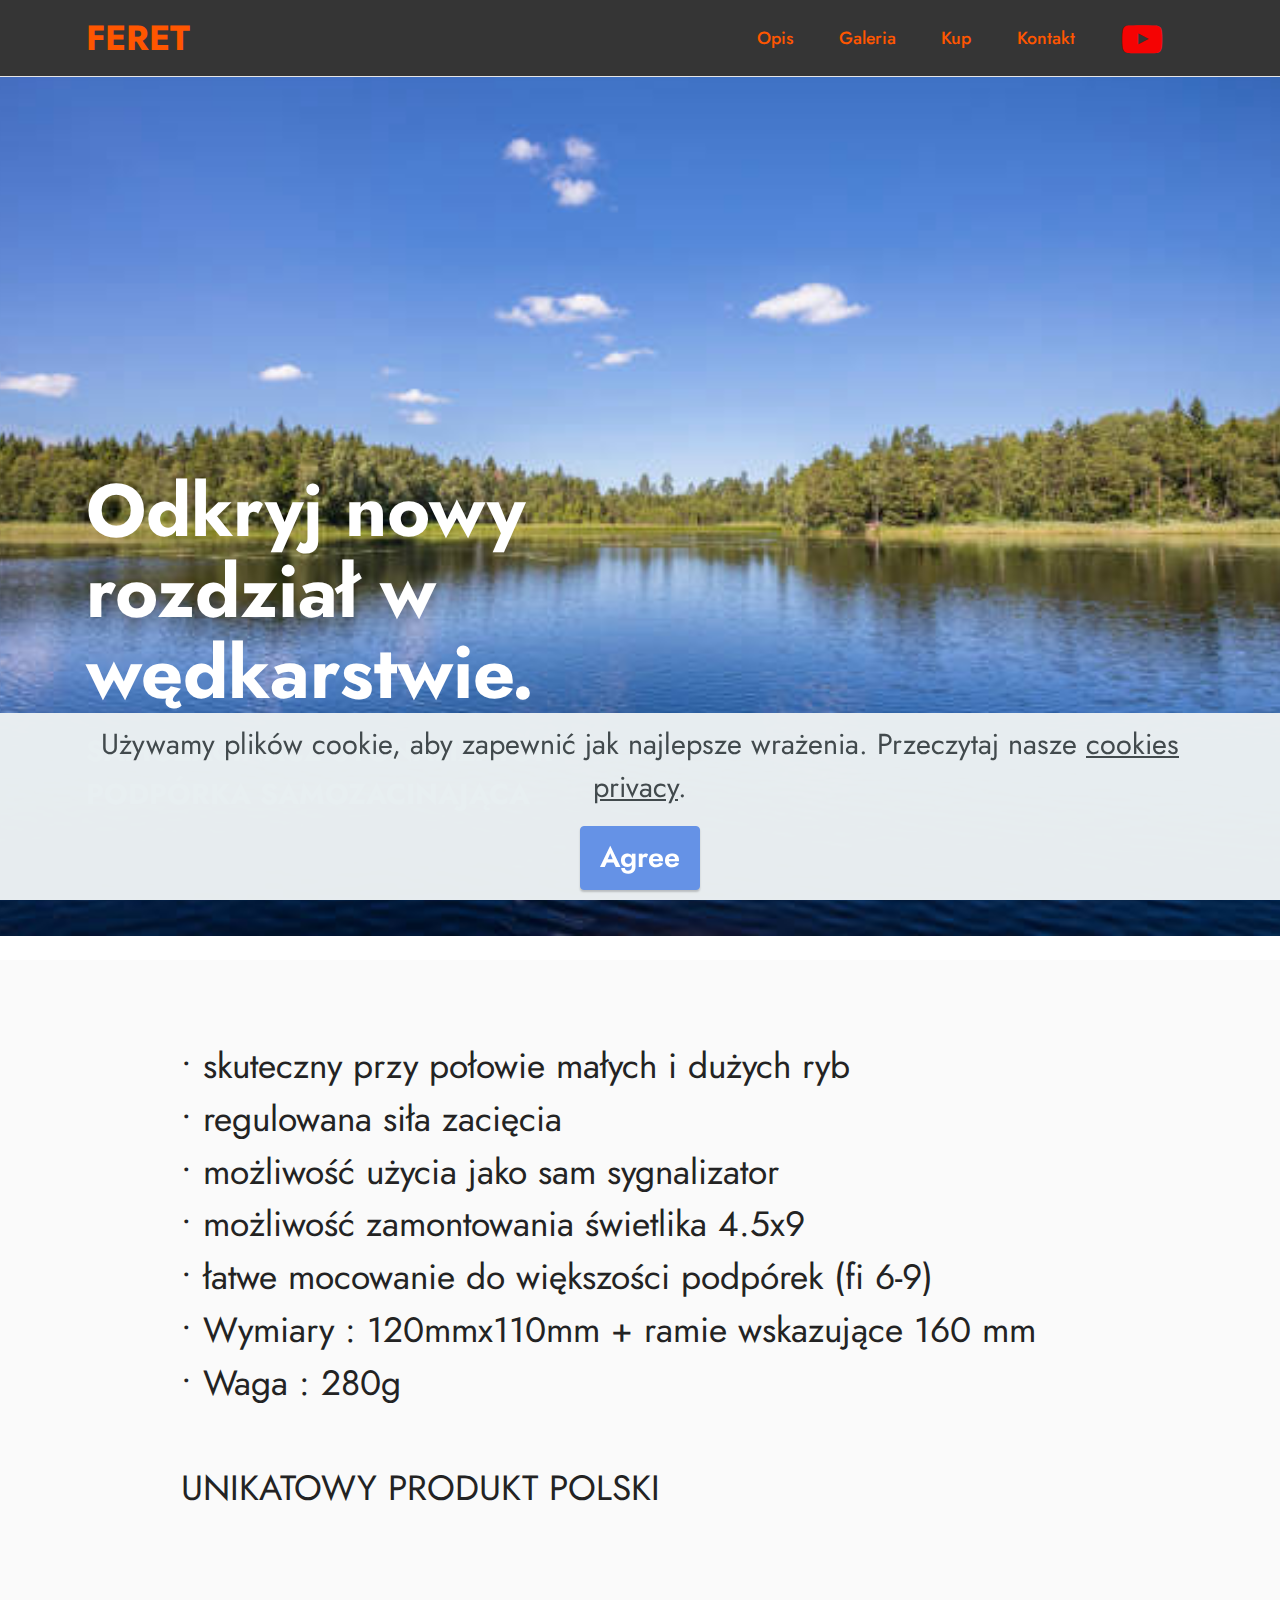
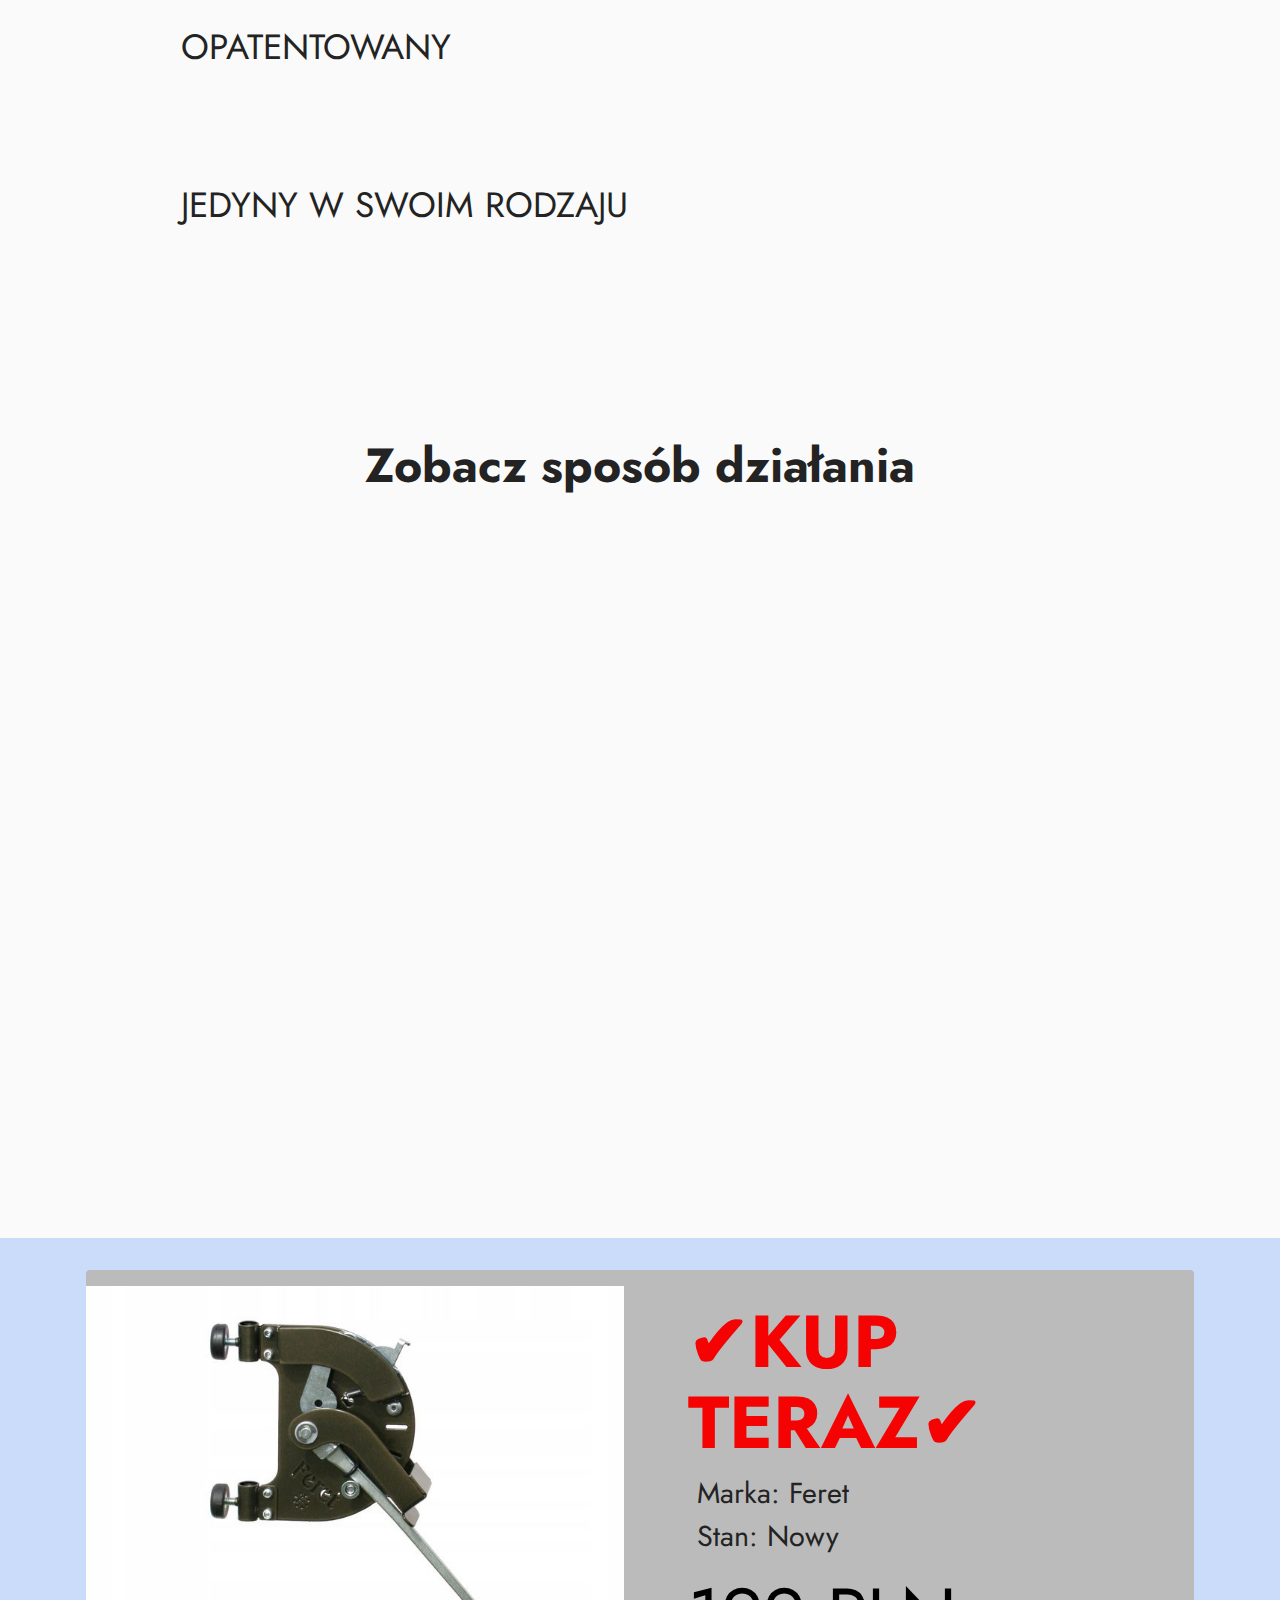
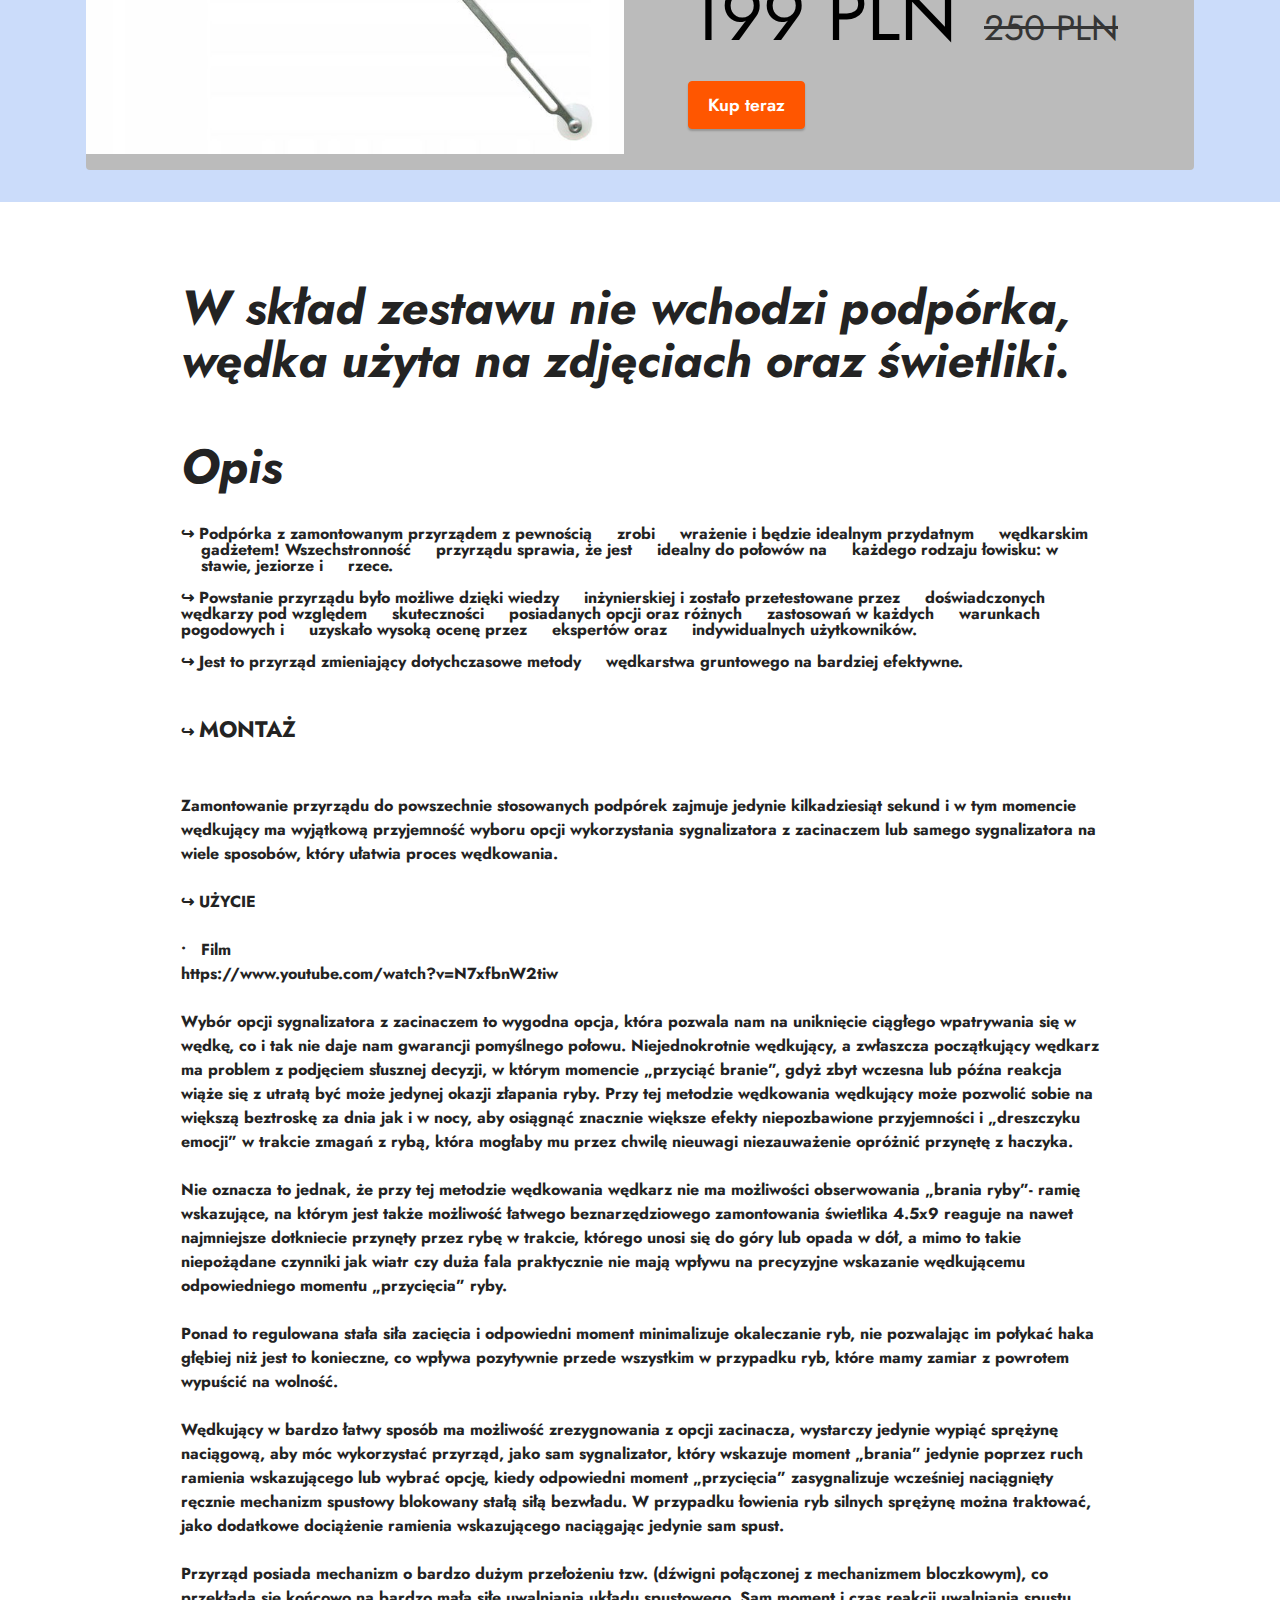
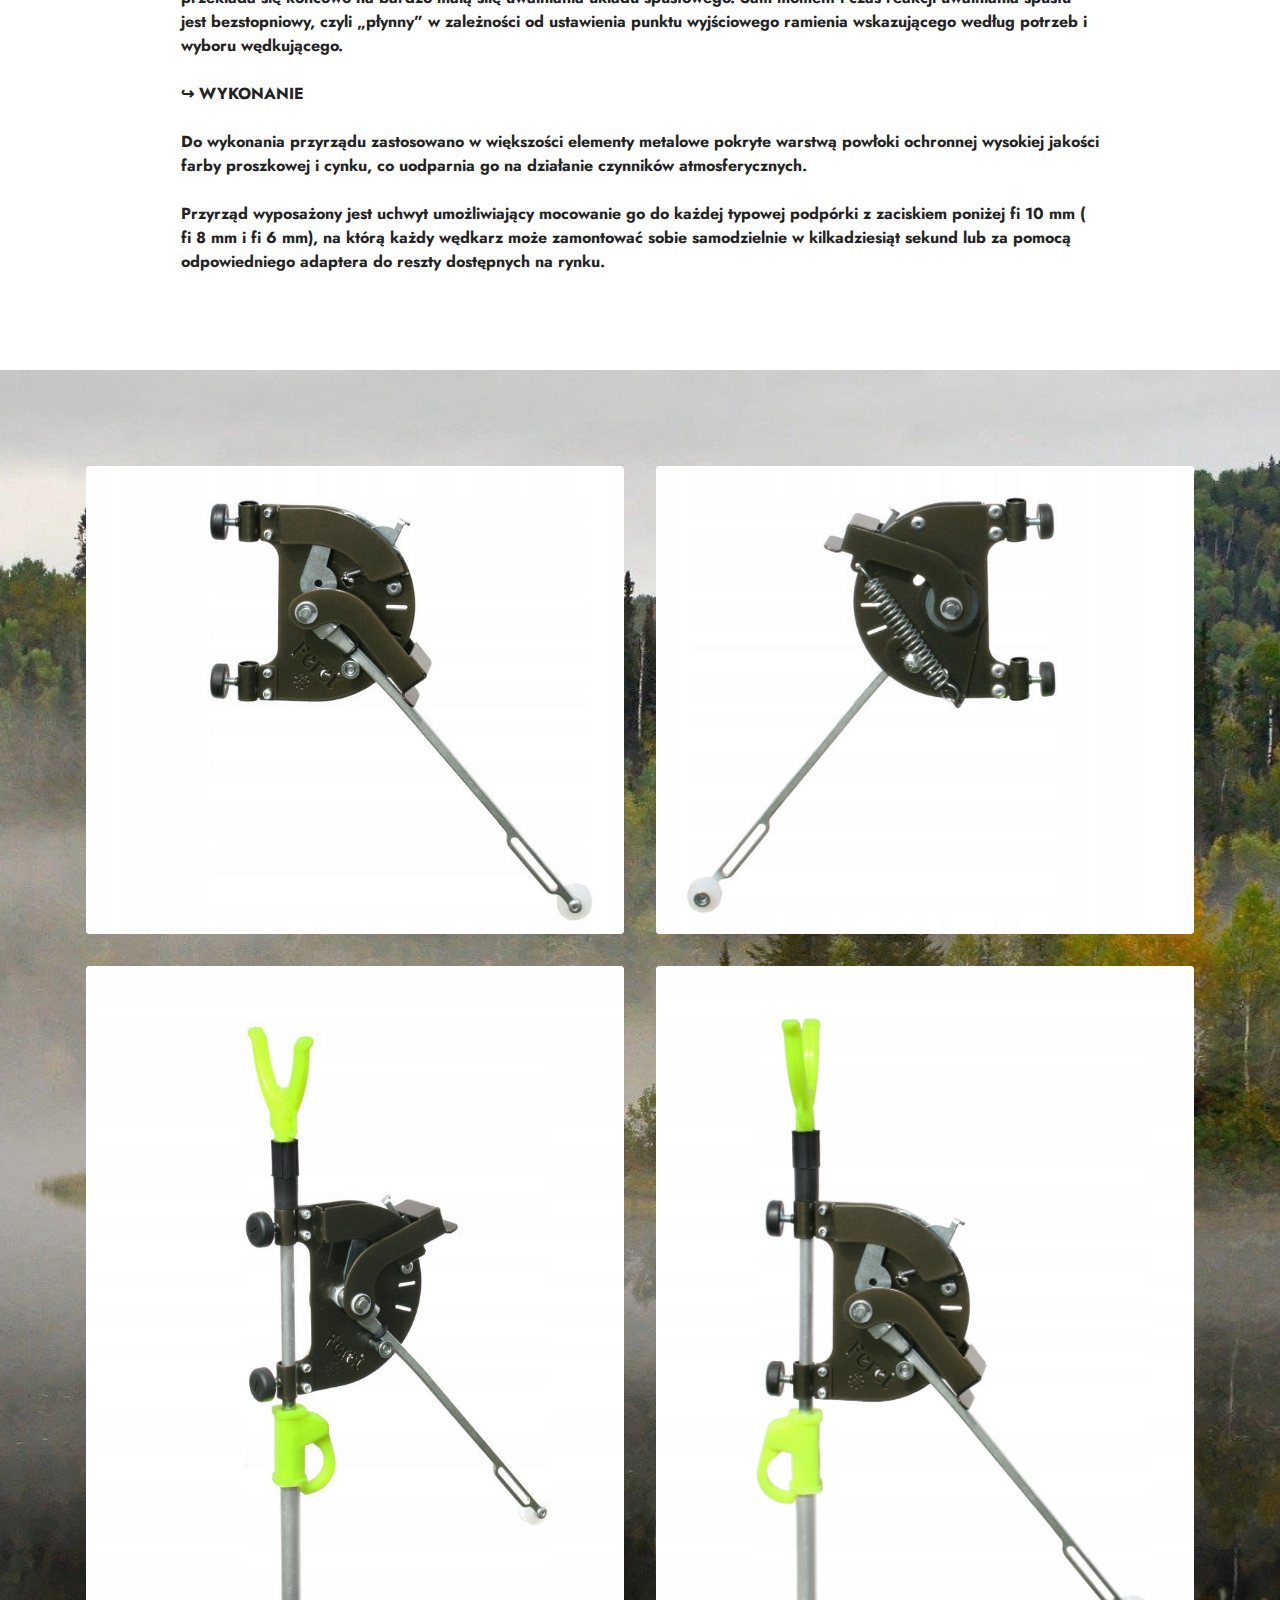
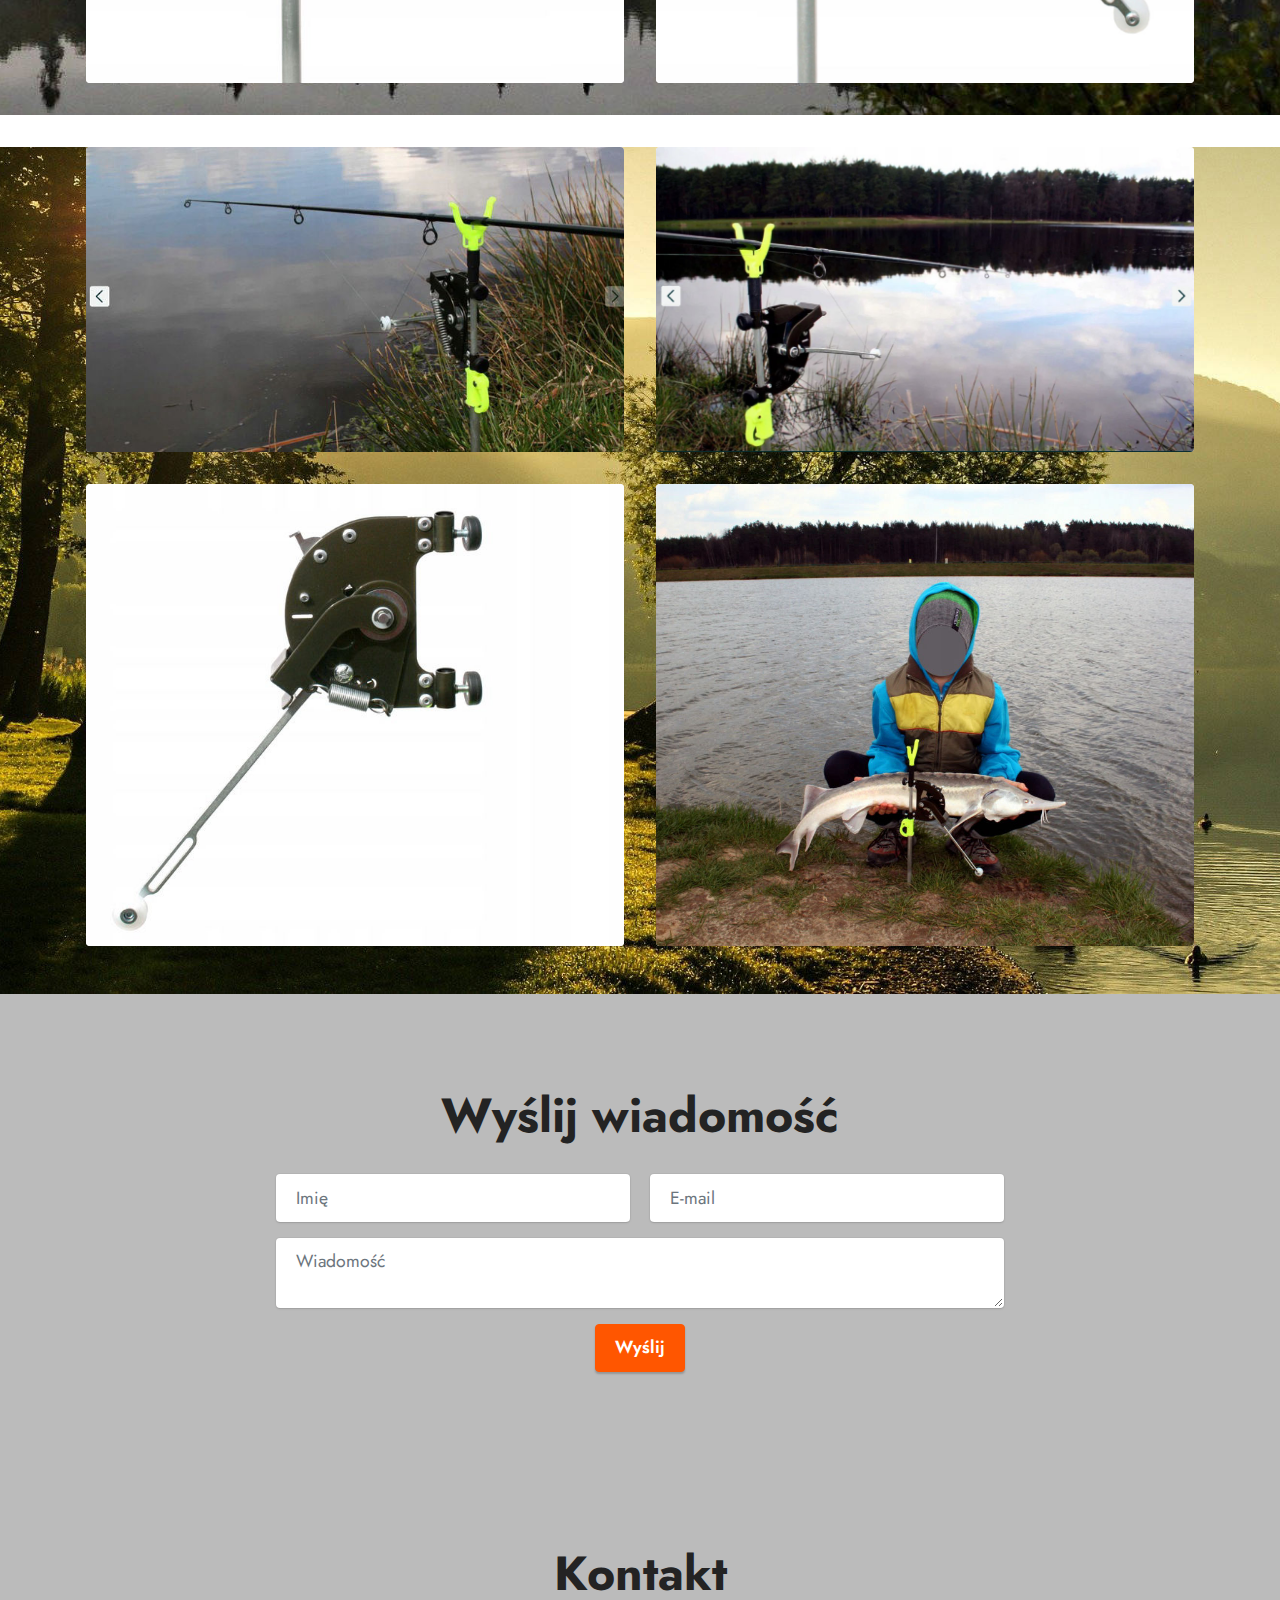
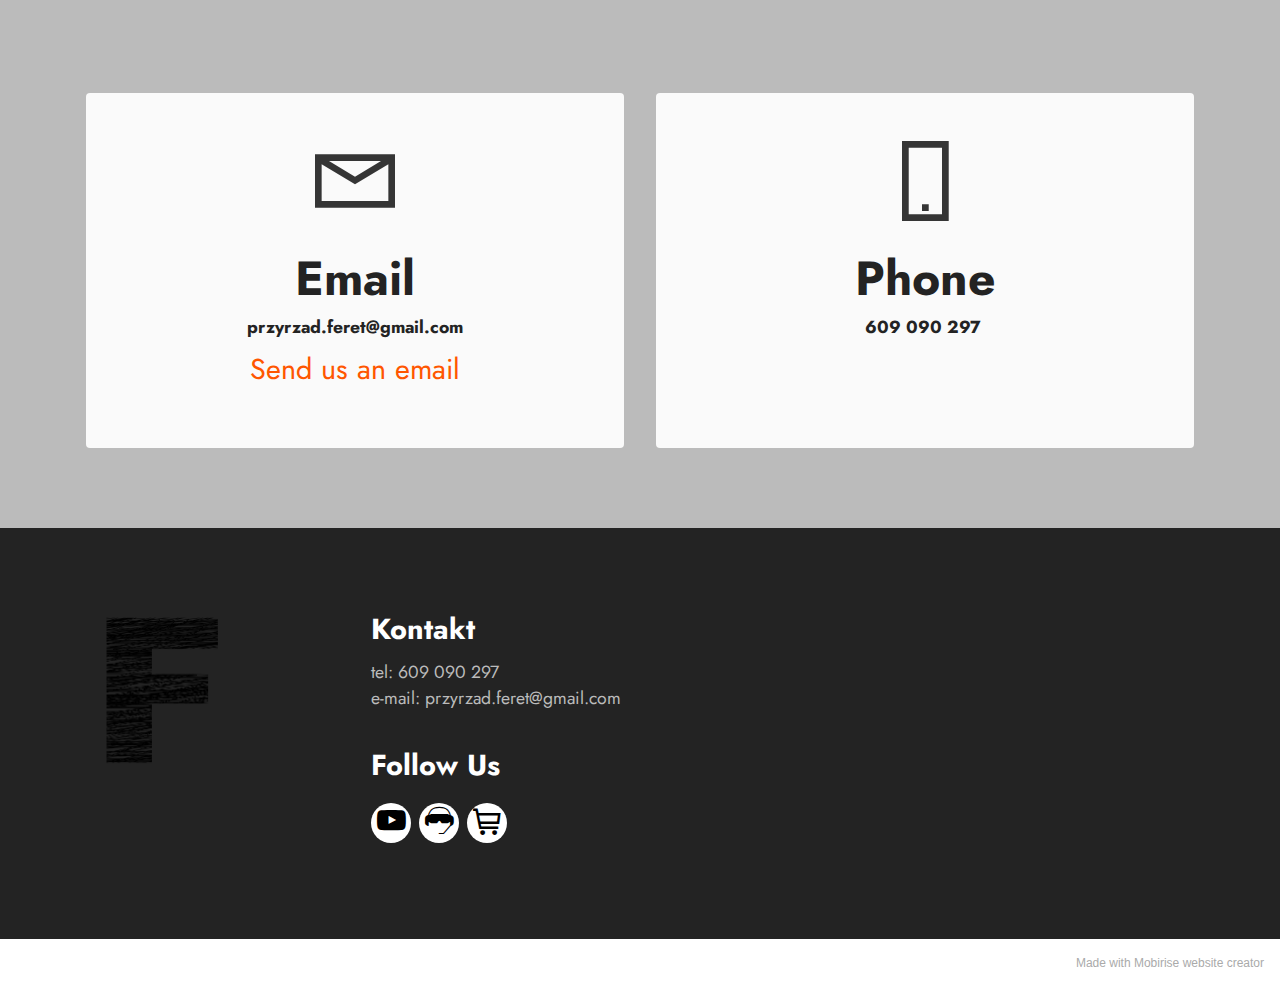
==== commit f637f62f: "Update index.html" ====
--- a/index.html
+++ b/index.html
@@ -350,7 +350,7 @@
                         <h4 class="card-title mbr-fonts-style align-center mb-2 display-2">
                             <strong>Phone</strong>
                         </h4>
-                        <p class="mbr-text mbr-fonts-style mb-2 display-4"><strong>609 090 303&nbsp;</strong></p>
+                        <p class="mbr-text mbr-fonts-style mb-2 display-4"><strong>609 090 297&nbsp;</strong></p>
                         <h5 class="link mbr-black mbr-fonts-style display-7"><strong>&nbsp;</strong></h5>
                     </div>
                 </div>
@@ -417,4 +417,4 @@
   
 <input name="cookieData" type="hidden" data-cookie-customDialogSelector='null' data-cookie-colorText='#424a4d' data-cookie-colorBg='rgba(234, 239, 241, 0.99)' data-cookie-textButton='Agree' data-cookie-colorButton='' data-cookie-colorLink='#424a4d' data-cookie-underlineLink='true' data-cookie-text="Używamy plików cookie, aby zapewnić jak najlepsze wrażenia. Przeczytaj nasze <a href='privacy.html'>cookies privacy</a>.">
   </body>
-</html>+</html>
